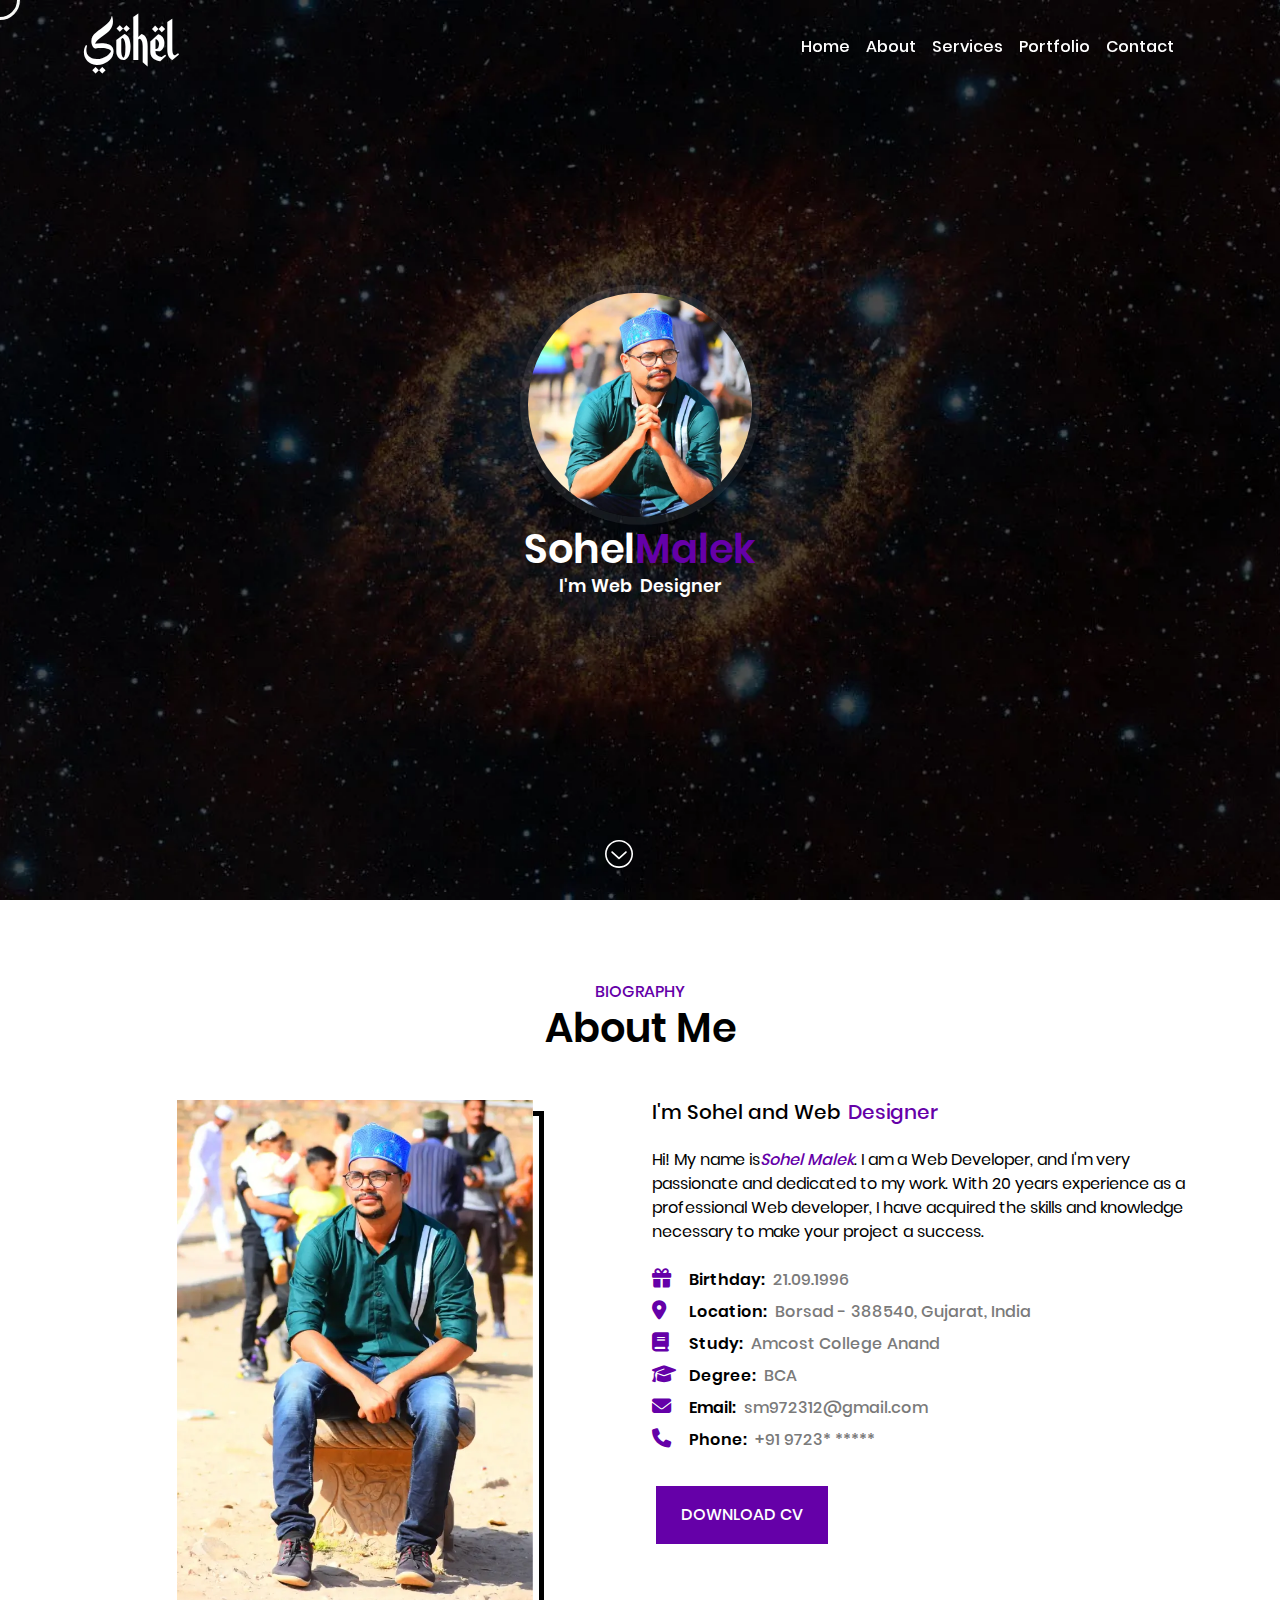
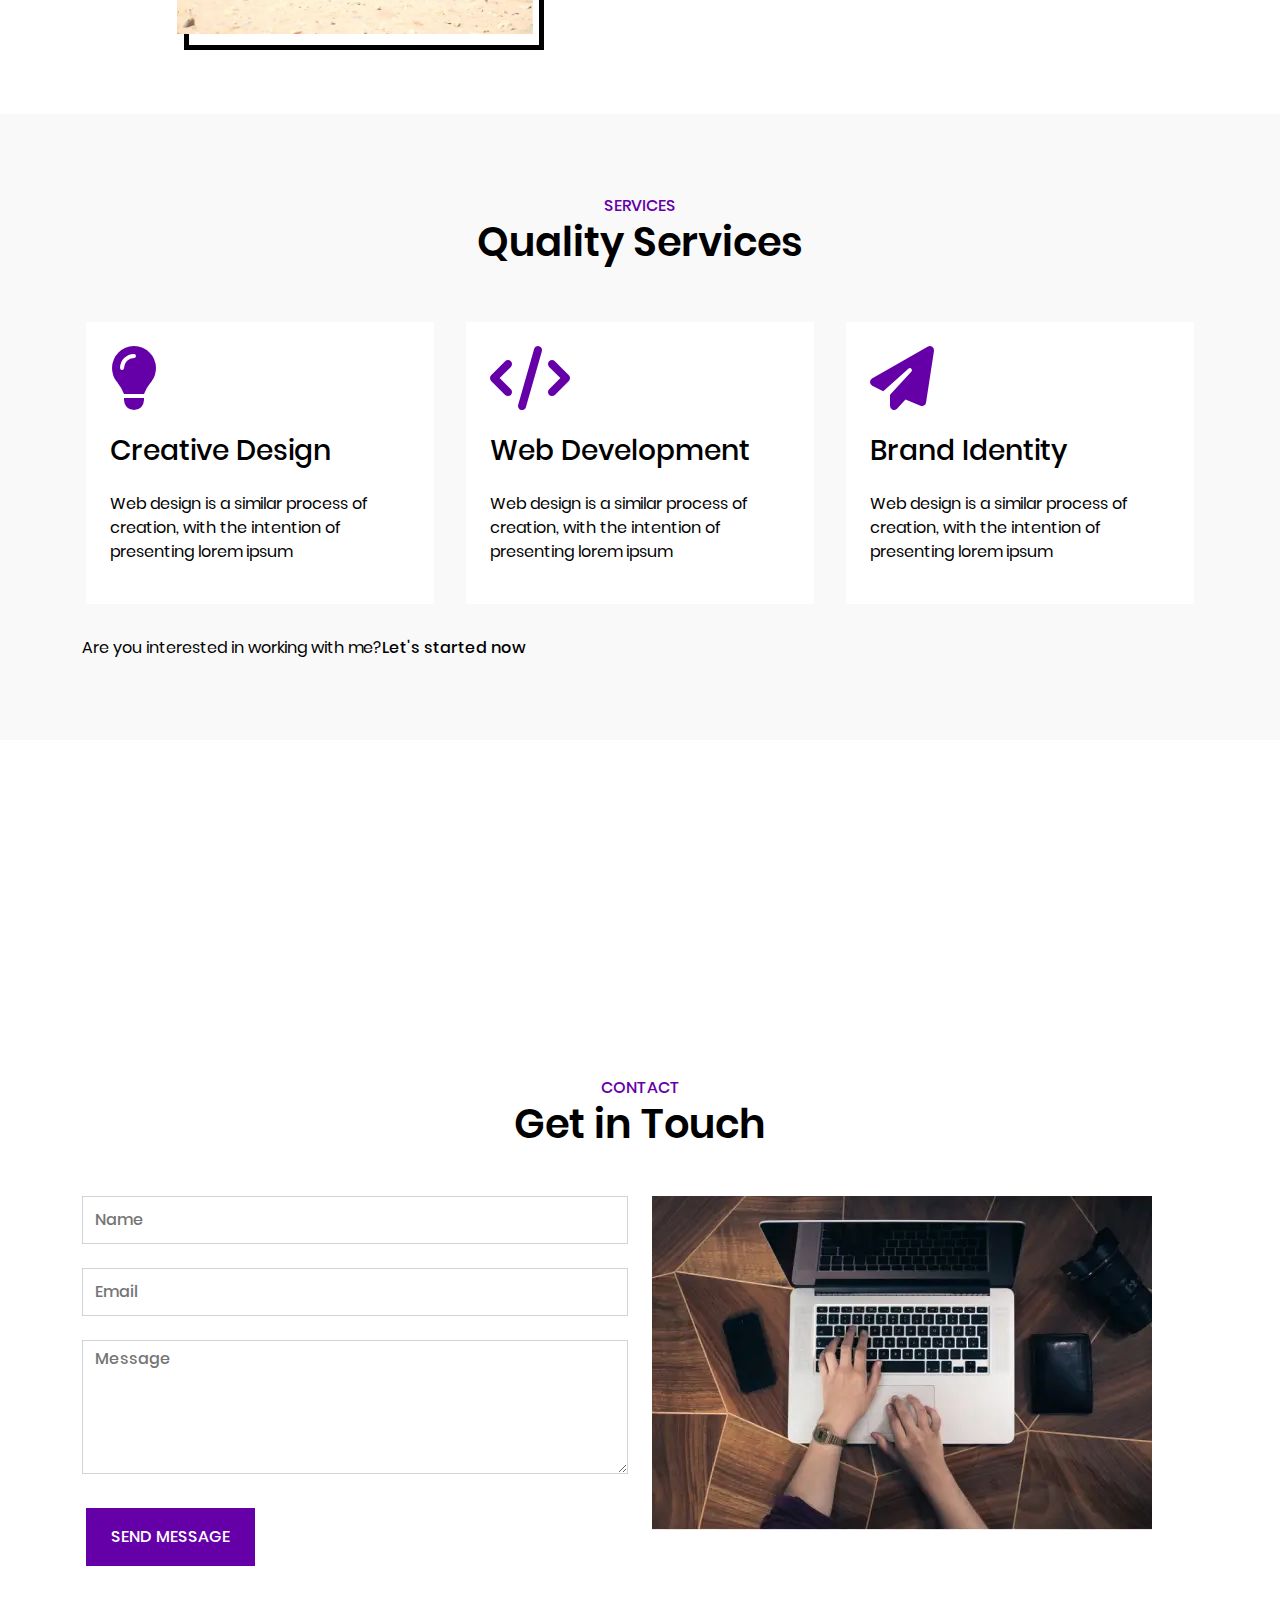
==== index.html @ e5c862c8 "s" ====
<!doctype html><html lang="en" id="html"><head><meta charset="utf-8"><meta name="viewport" content="width=device-width,initial-scale=1"><meta content="Hi! My name isSohel Malek. I am a Web Developer, and I'm very passionate and dedicated to my work. With 20 years experience as a professional Web developer," name="description"><link rel="stylesheet" href="./assets/css/bootstrap.min.css" media="all"><link rel="stylesheet" href="./assets/css/all.css" media="all"><link rel="stylesheet" href="./assets/css/fontawesome.min.css" media="all"><link rel="stylesheet" href="./assets/css/sohel.css" media="all"><link href="http://sohelmalek.ml/" rel="canonical"><link href="http://sohelmalek.ml/" rel="alternate" hreflang="x-default"><link href="http://sohelmalek.ml/" rel="alternate" hreflang="en-ca"><title>Sohel Malek</title><link rel="shortcut icon" href="./assets/img/favicon.ico" rel="icon" sizes="16x16" type="image/gif"></head><body id="body" class="no_scroll"><div class="cursor"></div><header id="header" class="fixed-top"><nav class="navbar container navbar-expand-sm" aria-label="Offcanvas navbar large"><div class="container-fluid"><a aria-label="home" class="navbar-brand" data-cursor="pointer" href="index.html"><span class="h1 display-4">Sohel</span></a><i class="fa-solid fa-bars-staggered navbar-toggler-icon navbar-toggler" data-bs-toggle="offcanvas" data-bs-target="#offcanvasNavbar2" aria-controls="offcanvasNavbar2"></i><div class="offcanvas offcanvas-end" tabindex="-1" id="offcanvasNavbar2" aria-labelledby="offcanvasNavbar2Label"><div class="offcanvas-header"><div class="offcanvas-title h5" id="offcanvasNavbar2Label"><a aria-label="home" class="navbar-brand" data-cursor="pointer" href="index.html"><span class="h1 display-4">Sohel</span></a></div><i class="fa-solid fa-xmark close_btn" data-bs-dismiss="offcanvas" aria-label="Close"></i></div><div class="offcanvas-body"><ul class="navbar-nav justify-content-end flex-grow-1 pe-3"><li class="nav-item"><a aria-label="home" class="nav-link link_hover" data-cursor="pointer" href="index.html">Home</a></li><li class="nav-item"><a aria-label="about" class="nav-link link_hover" data-cursor="pointer" href="#about">About</a></li><li class="nav-item"><a aria-label="services" class="nav-link link_hover" data-cursor="pointer" href="#services">Services</a></li><li class="nav-item"><a aria-label="portfolio" class="nav-link link_hover" data-cursor="pointer" href="#portfolio">Portfolio</a></li><li class="nav-item"><a aria-label="contact" class="nav-link link_hover" data-cursor="pointer" href="#contact">Contact</a></li></ul></div></div></div></nav></header><main id="main"><div id="banner" class="banner position-relative"><canvas id="demo-canvas" class="h-100 w-100"></canvas><div class="banner_box text-center" id="source"><div class="banner_img"><img  loading="lazy" src="./assets/img/sohel.webp" class="img-fluid" alt="sohel" title="sohel"></div><div class="banner_cont"><span class="h1 main_name">Sohel<span>Malek</span></span><p class="banner_cont_p"><span class="me-2">I'm Web</span><span class="ityped"></span></p></div></div><div class="bounce_arrow"><a data-cursor="pointer" aria-label="about" href="#about"><svg class="svg-icon arrow_down" viewBox="0 0 1024 1024" version="1.1" xmlns="http://www.w3.org/2000/svg"><path d="M793.122167 791.762705c71.78186-71.713298 116.227118-170.742732 116.227118-280.025695l0 0 0 0c0-109.282962-44.445258-208.303186-116.227118-280.026718C721.321888 160.00518 622.185007 115.597785 512.787434 115.597785l0 0 0 0 0 0c-109.398596 0-208.535477 44.407396-280.335756 116.111484l0 0c-71.222111 71.724555-115.669416 170.743756-115.669416 280.026718l0 0c0 109.282962 44.447305 208.312396 115.669416 280.025695 71.800279 71.14434 170.936137 115.542526 280.335756 115.542526C622.185007 907.305231 721.321888 862.907045 793.122167 791.762705L793.122167 791.762705zM195.991278 828.192406C115.08562 746.80477 64.92929 635.245975 64.92929 511.735987l0 0c0-123.500778 50.15633-235.637742 131.063011-316.447209C277.47715 114.460892 389.132136 64.380286 512.787434 64.380286c123.633808 0 235.888452 50.079582 316.79411 130.908492 80.906681 80.809467 131.043568 192.947454 131.043568 316.447209 0 123.508965-50.135864 235.068783-131.043568 316.456419-80.905658 80.8197-193.160301 130.909515-316.79411 130.909515C389.132136 959.101921 277.47715 909.013129 195.991278 828.192406L195.991278 828.192406zM273.483186 433.203376c4.552689-4.552689 11.401678-7.407714 18.229177-7.407714 3.413749 0 6.829546 0.559748 10.262738 1.697665 2.835581 1.157359 5.691629 3.433192 7.966439 5.710049l202.844871 184.401824 203.402573-184.401824c2.276856-2.276856 5.131881-4.552689 7.987928-5.710049 2.835581-1.137916 6.268774-1.697665 9.683547-1.697665 7.40669 0 13.676487 2.855024 18.2302 7.407714l0 0c4.552689 4.551666 7.966439 10.803044 7.966439 18.210757 0 3.412726-1.137916 6.828522-2.276856 9.66308-1.136893 3.415796-2.835581 6.27082-5.690606 8.547677l0 0L531.017634 670.538783c-2.276856 2.276856-5.132904 3.984754-7.966439 5.691629-3.433192 1.137916-6.848988 1.706875-10.262738 1.706875-3.433192 0-6.830569-0.568958-9.68457-1.706875-3.433192-1.706875-5.709025-3.414773-8.565073-5.691629l-221.054605-200.913892 0 0c-2.296299-2.276856-3.992941-5.131881-5.691629-8.547677-1.157359-2.835581-1.717108-6.250354-1.717108-9.66308l0 0C266.075473 444.00642 268.912078 437.755042 273.483186 433.203376L273.483186 433.203376z"/></svg></a></div><div class="background"><div class="image image--1"></div><div class="image image--2"></div><div class="image image--3"></div><div class="image image--4"></div><div class="gradient"></div></div></div><section class="position-relative" id="about"><div class="container"><div class="row"><div class="col-12"><div class="sec_heading text-center mb-4 mb-lg-5"><span class="h6 sub_head">BIOGRAPHY</span><div class="h1 main_head">About Me</div></div></div><div class="col-5 col-md-6 col-lg-4 mx-auto"><div class="about_img_box" id=""></div><div id="about_main"><div class="about_img_border one"></div><div class="about_img_1 two"><img  loading="lazy" src="./assets/img/sohel-about.webp" class="img-fluid" alt="sohel" title="sohel"></div></div></div><div class="col-md-6"><div class="about_cont"><div class=""><span class="about_name d-sm-flex h5"><span>I'm Sohel and Web</span><br class="d-sm-none"><div class="ityped1 ms-2"></div></span></div><p class="my-4">Hi! My name is<span class="name_about"><em>Sohel Malek</em></span>. I am a Web Developer, and I'm very passionate and dedicated to my work. With 20 years experience as a professional Web developer, I have acquired the skills and knowledge necessary to make your project a success.</p><div class="about_point"><div class="d-flex mb-2"><i class="fa-solid fa-gift"></i><span class="d-sm-flex"><label>Birthday:</label><span class="ms-1 ms-sm-2">21.09.1996</span></span></div><div class="d-flex mb-2"><i class="fa-solid fa-location-dot"></i><span class="d-sm-flex"><label>Location:</label><span class="ms-1 ms-sm-2">Borsad - 388540, Gujarat, India</span></span></div><div class="d-flex mb-2"><i class="fa-solid fa-book"></i><span class="d-sm-flex"><label>Study:</label><span class="ms-1 ms-sm-2">Amcost College Anand</span></span></div><div class="d-flex mb-2"><i class="fa-solid fa-graduation-cap"></i><span class="d-sm-flex"><label>Degree:</label><span class="ms-1 ms-sm-2">BCA</span></span></div><div class="d-flex mb-2"><i class="fa-solid fa-envelope"></i><span class="d-sm-flex"><label>Email:</label><span class="ms-1 ms-sm-2"><a aria-label="sohelmalek2109@gmail.com" data-cursor="pointer" href="mailto:sohelmalek2109@gmail.com">sm972312@gmail.com</a></span></span></div><div class="d-flex mb-4"><i class="fa-solid fa-phone"></i><span class="d-sm-flex"><label>Phone:</label><span class="ms-1 ms-sm-2"><a aria-label="mobile" data-cursor="pointer" href="tel:+919723******">+91 9723* *****</a></span></span></div><div class="mt-3"><a aria-label="resume" class="cust_btn px-4 py-3" data-cursor="pointer" href="./assets/pdf/sohel-resume.pdf" download="">Download CV</a></div></div></div></div></div></div></section><section class="service_sec" id="services"><div class="container"><div class="row"><div class="col-12"><div class="sec_heading text-center mb-4 mb-lg-5"><span class="h6 sub_head">SERVICES</span><div class="h1 main_head">Quality Services</div></div></div><div class="col-sm-6 col-md-4 px-sm-3 py-2"><div class="ser_box p-4"><i class="fa-solid fa-lightbulb"></i><div class="h3 my-4 ser_head">Creative Design</div><p>Web design is a similar process of creation, with the intention of presenting lorem ipsum</p></div></div><div class="col-sm-6 col-md-4 px-sm-3 py-2 mt-4 mt-sm-0"><div class="ser_box p-4"><i class="fa-solid fa-code"></i><div class="h3 my-4 ser_head">Web Development</div><p>Web design is a similar process of creation, with the intention of presenting lorem ipsum</p></div></div><div class="col-sm-6 col-md-4 px-sm-3 py-2 mt-4 mt-sm-0 mx-auto"><div class="ser_box p-4"><i class="fa-solid fa-paper-plane"></i><div class="h3 my-4 ser_head">Brand Identity</div><p>Web design is a similar process of creation, with the intention of presenting lorem ipsum</p></div></div><div class="col-12 mt-4"><p class="mb-0">Are you interested in working with me?<a aria-label="contact" data-cursor="pointer" class="link_hover cust_link" href="#contact">Let's started now</a></p></div></div></div></section><section class="position-relative" id="portfolio"><div class="area"><ul class="circles"><li></li><li></li><li></li><li></li><li></li><li></li><li></li><li></li><li></li><li></li></ul></div><div class="container"><div class="row" id="counter"><div class="col-sm-4 text-center mb-5 mb-sm-0"><div><span class="count percent h1" data-count="18">0</span><span class="h1">+</span></div><label class="h5 mt-3 count_label">Projects Finished</label></div><div class="col-sm-4 text-center mb-5 mb-sm-0"><div><span class="count percent h1" data-count="100">0</span><span class="h1">+</span></div><label class="h5 mt-3 count_label">Lorem Ipsum</label></div><div class="col-sm-4 text-center"><div><span class="count percent h1" data-count="120">0</span><span class="h1">+</span></div><label class="h5 mt-3 count_label">Lorem Ipsum</label></div></div></div></section><section id="contact"><div class="container"><div class="row"><div class="col-12"><div class="sec_heading text-center mb-4 mb-lg-5"><span class="h6 sub_head">CONTACT</span><div class="h1 main_head">Get in Touch</div></div></div><div class="col-lg-6"><form action="#" class="cont_form"><div class="mb-4"><input type="text" class="form-control" placeholder="Name"></div><div class="mb-4"><input type="email" class="form-control" placeholder="Email"></div><div class="mb-4"><textarea class="form-control" placeholder="Message" rows="5"></textarea></div><div><button class="cust_btn px-4 py-3">Send Message</button></div></form></div><div class="col-lg-6 mt-4 mt-lg-0"><img  loading="lazy" src="./assets/img/get-in-touch.webp" class="img-fluid" alt="get-in-touch" title="get-in-touch"></div></div></div></section></main><footer class="py-5 position-relative" id="footer"><div class="container"><div class="row"><div class="col-12 text-center mb-4"><a aria-label="home" class="navbar-brand" data-cursor="pointer" href="index.html"><span class="h1 display-4">Sohel</span></a></div><div class="col-12 mt-3 mt-md-0"><div class="d-flex justify-content-center"><a aria-label="facebook" target="_blank" data-cursor="pointer" href="https://www.facebook.com/sohelmalek03" class="me-4 text-white"><i class="fab fa-facebook-f"></i></a><a target="_blank" data-cursor="pointer" aria-label="twitter" href="https://twitter.com/sohelmalek03" class="me-4 text-white"><i class="fab fa-twitter"></i></a><a aria-label="instagram" target="_blank" data-cursor="pointer" href="https://www.instagram.com/sohel_malek03" class="me-4 text-white"><i class="fab fa-instagram"></i></a><a aria-label="linkedin" target="_blank" data-cursor="pointer" href="https://in.linkedin.com/in/sohel-malek-b4b846196" class="me-4 text-white"><i class="fab fa-linkedin"></i></a><a aria-label="github" target="_blank" data-cursor="pointer" href="https://github.com/sohelmalek" class="me-4 text-white"><i class="fab fa-github"></i></a></div></div></div></div></footer><script src="https://cdnjs.cloudflare.com/ajax/libs/jquery/3.6.1/jquery.min.js" integrity="sha512-aVKKRRi/Q/YV+4mjoKBsE4x3H+BkegoM/em46NNlCqNTmUYADjBbeNefNxYV7giUp0VxICtqdrbqU7iVaeZNXA==" crossorigin="anonymous" referrerpolicy="no-referrer" defer="defer"></script><script src="./assets/js/bootstrap.min.js" defer="defer"></script><script src="./assets/js/ityped.min.js" defer="defer"></script><script src="./assets/js/gsap.min.js" defer="defer"></script><script src="./assets/js/sohel.js" defer="defer"></script></body></html>
---- assets/css/all.css ----
.fa {font-family: var(--fa-style-family, "Font Awesome 6 Free");font-weight: var(--fa-style, 900) }.fa, .fa-solid, .fab {-moz-osx-font-smoothing: grayscale;-webkit-font-smoothing: antialiased;display: var(--fa-display, inline-block);font-style: normal;font-variant: normal;line-height: 1;text-rendering: auto }.fa-solid {font-family: 'Font Awesome 6 Free' }.fab {font-family: 'Font Awesome 6 Brands' }.fa-1x {font-size: 1em }.fa-2x {font-size: 2em }.fa-3x {font-size: 3em }.fa-4x {font-size: 4em }.fa-5x {font-size: 5em }.fa-6x {font-size: 6em }.fa-7x {font-size: 7em }.fa-8x {font-size: 8em }.fa-9x {font-size: 9em }.fa-10x {font-size: 10em }.fa-sm {font-size: .875em;line-height: .07143em;vertical-align: .05357em }.fa-lg {font-size: 1.25em;line-height: .05em;vertical-align: -.075em }.fa-ul {list-style-type: none;margin-left: var(--fa-li-margin, 2.5em);padding-left: 0 }.fa-ul>li {position: relative }.fa-li {left: calc(var(--fa-li-width, 2em) * -1);position: absolute;text-align: center;width: var(--fa-li-width, 2em);line-height: inherit }.fa-border {border-color: var(--fa-border-color, #eee);border-radius: var(--fa-border-radius, .1em);border-style: var(--fa-border-style, solid);border-width: var(--fa-border-width, .08em);padding: var(--fa-border-padding, .2em .25em .15em) }.fa-bounce {-webkit-animation-name: fa-bounce;animation-name: fa-bounce;-webkit-animation-delay: var(--fa-animation-delay, 0s);animation-delay: var(--fa-animation-delay, 0s);-webkit-animation-direction: var(--fa-animation-direction, normal);animation-direction: var(--fa-animation-direction, normal);-webkit-animation-duration: var(--fa-animation-duration, 1s);animation-duration: var(--fa-animation-duration, 1s);-webkit-animation-iteration-count: var(--fa-animation-iteration-count, infinite);animation-iteration-count: var(--fa-animation-iteration-count, infinite);-webkit-animation-timing-function: var(--fa-animation-timing, cubic-bezier(.28, .84, .42, 1));animation-timing-function: var(--fa-animation-timing, cubic-bezier(.28, .84, .42, 1)) }@media (prefers-reduced-motion:reduce) {.fa-bounce {-webkit-animation-delay: -1ms;animation-delay: -1ms;-webkit-animation-duration: 1ms;animation-duration: 1ms;-webkit-animation-iteration-count: 1;animation-iteration-count: 1;transition-delay: 0s;transition-duration: 0s }}@-webkit-keyframes fa-beat {0%, 90% {-webkit-transform: scale(1);transform: scale(1) }45% {-webkit-transform: scale(var(--fa-beat-scale, 1.25));transform: scale(var(--fa-beat-scale, 1.25)) }}@keyframes fa-beat {0%, 90% {-webkit-transform: scale(1);transform: scale(1) }45% {-webkit-transform: scale(var(--fa-beat-scale, 1.25));transform: scale(var(--fa-beat-scale, 1.25)) }}@-webkit-keyframes fa-bounce {0% {-webkit-transform: scale(1, 1) translateY(0);transform: scale(1, 1) translateY(0) }10% {-webkit-transform: scale(var(--fa-bounce-start-scale-x, 1.1), var(--fa-bounce-start-scale-y, .9)) translateY(0);transform: scale(var(--fa-bounce-start-scale-x, 1.1), var(--fa-bounce-start-scale-y, .9)) translateY(0) }30% {-webkit-transform: scale(var(--fa-bounce-jump-scale-x, .9), var(--fa-bounce-jump-scale-y, 1.1)) translateY(var(--fa-bounce-height, -.5em));transform: scale(var(--fa-bounce-jump-scale-x, .9), var(--fa-bounce-jump-scale-y, 1.1)) translateY(var(--fa-bounce-height, -.5em)) }50% {-webkit-transform: scale(var(--fa-bounce-land-scale-x, 1.05), var(--fa-bounce-land-scale-y, .95)) translateY(0);transform: scale(var(--fa-bounce-land-scale-x, 1.05), var(--fa-bounce-land-scale-y, .95)) translateY(0) }57% {-webkit-transform: scale(1, 1) translateY(var(--fa-bounce-rebound, -.125em));transform: scale(1, 1) translateY(var(--fa-bounce-rebound, -.125em)) }64% {-webkit-transform: scale(1, 1) translateY(0);transform: scale(1, 1) translateY(0) }100% {-webkit-transform: scale(1, 1) translateY(0);transform: scale(1, 1) translateY(0) }}@keyframes fa-bounce {0% {-webkit-transform: scale(1, 1) translateY(0);transform: scale(1, 1) translateY(0) }10% {-webkit-transform: scale(var(--fa-bounce-start-scale-x, 1.1), var(--fa-bounce-start-scale-y, .9)) translateY(0);transform: scale(var(--fa-bounce-start-scale-x, 1.1), var(--fa-bounce-start-scale-y, .9)) translateY(0) }30% {-webkit-transform: scale(var(--fa-bounce-jump-scale-x, .9), var(--fa-bounce-jump-scale-y, 1.1)) translateY(var(--fa-bounce-height, -.5em));transform: scale(var(--fa-bounce-jump-scale-x, .9), var(--fa-bounce-jump-scale-y, 1.1)) translateY(var(--fa-bounce-height, -.5em)) }50% {-webkit-transform: scale(var(--fa-bounce-land-scale-x, 1.05), var(--fa-bounce-land-scale-y, .95)) translateY(0);transform: scale(var(--fa-bounce-land-scale-x, 1.05), var(--fa-bounce-land-scale-y, .95)) translateY(0) }57% {-webkit-transform: scale(1, 1) translateY(var(--fa-bounce-rebound, -.125em));transform: scale(1, 1) translateY(var(--fa-bounce-rebound, -.125em)) }64% {-webkit-transform: scale(1, 1) translateY(0);transform: scale(1, 1) translateY(0) }100% {-webkit-transform: scale(1, 1) translateY(0);transform: scale(1, 1) translateY(0) }}@-webkit-keyframes fa-fade {50% {opacity: var(--fa-fade-opacity, .4) }}@keyframes fa-fade {50% {opacity: var(--fa-fade-opacity, .4) }}@-webkit-keyframes fa-beat-fade {0%, 100% {opacity: var(--fa-beat-fade-opacity, .4);-webkit-transform: scale(1);transform: scale(1) }50% {opacity: 1;-webkit-transform: scale(var(--fa-beat-fade-scale, 1.125));transform: scale(var(--fa-beat-fade-scale, 1.125)) }}@keyframes fa-beat-fade {0%, 100% {opacity: var(--fa-beat-fade-opacity, .4);-webkit-transform: scale(1);transform: scale(1) }50% {opacity: 1;-webkit-transform: scale(var(--fa-beat-fade-scale, 1.125));transform: scale(var(--fa-beat-fade-scale, 1.125)) }}@-webkit-keyframes fa-flip {50% {-webkit-transform: rotate3d(var(--fa-flip-x, 0), var(--fa-flip-y, 1), var(--fa-flip-z, 0), var(--fa-flip-angle, -180deg));transform: rotate3d(var(--fa-flip-x, 0), var(--fa-flip-y, 1), var(--fa-flip-z, 0), var(--fa-flip-angle, -180deg)) }}@keyframes fa-flip {50% {-webkit-transform: rotate3d(var(--fa-flip-x, 0), var(--fa-flip-y, 1), var(--fa-flip-z, 0), var(--fa-flip-angle, -180deg));transform: rotate3d(var(--fa-flip-x, 0), var(--fa-flip-y, 1), var(--fa-flip-z, 0), var(--fa-flip-angle, -180deg)) }}@-webkit-keyframes fa-shake {0% {-webkit-transform: rotate(-15deg);transform: rotate(-15deg) }4% {-webkit-transform: rotate(15deg);transform: rotate(15deg) }24%, 8% {-webkit-transform: rotate(-18deg);transform: rotate(-18deg) }12%, 28% {-webkit-transform: rotate(18deg);transform: rotate(18deg) }16% {-webkit-transform: rotate(-22deg);transform: rotate(-22deg) }20% {-webkit-transform: rotate(22deg);transform: rotate(22deg) }32% {-webkit-transform: rotate(-12deg);transform: rotate(-12deg) }36% {-webkit-transform: rotate(12deg);transform: rotate(12deg) }100%, 40% {-webkit-transform: rotate(0);transform: rotate(0) }}@keyframes fa-shake {0% {-webkit-transform: rotate(-15deg);transform: rotate(-15deg) }4% {-webkit-transform: rotate(15deg);transform: rotate(15deg) }24%, 8% {-webkit-transform: rotate(-18deg);transform: rotate(-18deg) }12%, 28% {-webkit-transform: rotate(18deg);transform: rotate(18deg) }16% {-webkit-transform: rotate(-22deg);transform: rotate(-22deg) }20% {-webkit-transform: rotate(22deg);transform: rotate(22deg) }32% {-webkit-transform: rotate(-12deg);transform: rotate(-12deg) }36% {-webkit-transform: rotate(12deg);transform: rotate(12deg) }100%, 40% {-webkit-transform: rotate(0);transform: rotate(0) }}@-webkit-keyframes fa-spin {0% {-webkit-transform: rotate(0);transform: rotate(0) }100% {-webkit-transform: rotate(360deg);transform: rotate(360deg) }}@keyframes fa-spin {0% {-webkit-transform: rotate(0);transform: rotate(0) }100% {-webkit-transform: rotate(360deg);transform: rotate(360deg) }}.fa-0::before {content: "\30" }.fa-1::before {content: "\31" }.fa-2::before {content: "\32" }.fa-3::before {content: "\33" }.fa-4::before {content: "\34" }.fa-5::before {content: "\35" }.fa-6::before {content: "\36" }.fa-7::before {content: "\37" }.fa-8::before {content: "\38" }.fa-9::before {content: "\39" }.fa-message::before {content: "\f27a" }.fa-contact-book::before {content: "\f2b9" }.fa-arrow-down-9-1::before {content: "\f886" }.fa-w::before {content: "\57" }.fa-bars::before {content: "\f0c9" }.fa-lightbulb::before {content: "\f0eb" }.fa-heading::before {content: "\f1dc" }.fa-header::before {content: "\f1dc" }.fa-arrow-down-z-a::before {content: "\f881" }.fa-i-cursor::before {content: "\f246" }.fa-i::before {content: "\49" }.fa-q::before {content: "\51" }.fa-location-arrow::before {content: "\f124" }.fa-c::before {content: "\43" }.fa-box::before {content: "\f466" }.fa-arrow-pointer::before {content: "\f245" }.fa-l::before {content: "\4c" }.fa-gift::before {content: "\f06b" }.fa-image::before {content: "\f03e" }.fa-scroll::before {content: "\f70e" }.fa-z::before {content: "\5a" }.fa-a::before {content: "\41" }.fa-p::before {content: "\50" }.fa-code::before {content: "\f121" }.fa-f::before {content: "\46" }.fa-h::before {content: "\48" }.fa-phone-alt::before {content: "\f879" }.fa-home-lg::before {content: "\e3af" }.fa-location::before {content: "\f601" }.fa-phone::before {content: "\f095" }.fa-text-width::before {content: "\f035" }.fa-envelope::before {content: "\f0e0" }.fa-border-none::before {content: "\f850" }.fa-arrow-down-1-9::before {content: "\f162" }.fa-arrow-down-a-z::before {content: "\f15d" }.fa-s::before {content: "\53" }.fa-download::before {content: "\f019" }.fa-home::before {content: "\f015" }.fa-home-alt::before {content: "\f015" }.fa-home-lg-alt::before {content: "\f015" }.fa-b::before {content: "\42" }.fa-location-dot::before {content: "\f3c5" }.fa-arrow-down::before {content: "\f063" }.fa-section::before {content: "\e447" }.fa-bars-staggered::before {content: "\f550" }.fa-link::before {content: "\f0c1" }.fa-expand::before {content: "\f065" }.fa-xmark::before {content: "\f00d" }.fa-close::before {content: "\f00d" }.fa-copyright::before {content: "\f1f9" }.fa-percent::before {content: "\25" }.fa-display::before {content: "\e163" }.fa-expand-alt::before {content: "\f424" }.fa-border-all::before {content: "\f84c" }.fa-m::before {content: "\4d" }.fa-book::before {content: "\f02d" }.fa-paper-plane::before {content: "\f1d8" }.fa-plane::before {content: "\f072" }.fa-x::before {content: "\58" }.fa-d::before {content: "\44" }.fa-graduation-cap::before {content: "\f19d" }:host, :root {--fa-style-family-brands: 'Font Awesome 6 Brands';--fa-font-brands: normal 400 1em/1 'Font Awesome 6 Brands' }@font-face {font-family: 'Font Awesome 6 Brands';font-style: normal;font-weight: 400;font-display: block;src: url(../webfonts/fa-brands-400.woff2) format("woff2"), url(../webfonts/fa-brands-400.ttf) format("truetype") }.fab {font-weight: 400 }.fa-cloudflare:before {content: "\e07d" }.fa-css3-alt:before {content: "\f38b" }.fa-github-alt:before {content: "\f113" }.fa-linkedin-in:before {content: "\f0e1" }.fa-meta:before {content: "\e49b" }.fa-500px:before {content: "\f26e" }.fa-bootstrap:before {content: "\f836" }.fa-facebook-f:before {content: "\f39e" }.fa-linkedin:before {content: "\f08c" }.fa-instagram:before {content: "\f16d" }.fa-facebook:before {content: "\f09a" }.fa-d-and-d:before {content: "\f38d" }.fa-html5:before {content: "\f13b" }.fa-css3:before {content: "\f13c" }.fa-js:before {content: "\f3b8" }.fa-github:before {content: "\f09b" }.fa-twitter:before {content: "\f099" }:host, :root {--fa-style-family-classic: 'Font Awesome 6 Free';--fa-font-regular: normal 400 1em/1 'Font Awesome 6 Free' }:host, :root {--fa-style-family-classic: 'Font Awesome 6 Free';--fa-font-solid: normal 900 1em/1 'Font Awesome 6 Free' }@font-face {font-family: 'Font Awesome 6 Free';font-style: normal;font-weight: 900;font-display: block;src: url(../webfonts/fa-solid-900.woff2) format("woff2"), url(../webfonts/fa-solid-900.ttf) format("truetype") }.fa-solid {font-weight: 900 }@font-face {font-family: 'Font Awesome 5 Free';font-display: block;font-weight: 900;src: url(../webfonts/fa-solid-900.woff2) format("woff2"), url(../webfonts/fa-solid-900.ttf) format("truetype") }@font-face {font-family: FontAwesome;font-display: block;src: url(../webfonts/fa-solid-900.woff2) format("woff2"), url(../webfonts/fa-solid-900.ttf) format("truetype") }
---- assets/css/sohel.css ----
*,html{padding:0;margin:0;box-sizing:border-box;scroll-padding-top:3.5rem;cursor:none!important}body{background-color:var(--body);transition:.3s;padding-right:0!important}.no_scroll{overflow-y:hidden}:root{--body:#fff;--white:#fff;--black:rgb(31,31,31);--header_transform:-2rem;--text-clr:rgb(0,0,0);--main-theme:#6500a8;--ser_sec:#f9f9f9;--background-overlay:rgb(0 0 0 / 64%)}.dark{--background-overlay:rgba(194,194,194,.342);--body:#2a2b2e;transition:.3s;--text-clr:rgb(240,240,240);--ser_sec:#1a1a1a}.ser_box{transition:.3s;background-color:var(--white)}.ser_box:hover{box-shadow:rgba(149,157,165,.2) 0 8px 24px;transform:translateY(-1rem)}.ser_box i{font-size:4rem;color:var(--main-theme)}.ser_head{color:var(--text-clr)}.ser_box p{overflow:hidden;display:-webkit-box;-webkit-line-clamp:3;-webkit-box-orient:vertical}@font-face{font-family:SketsaRamadhan;src:url(../font/SketsaRamadhan.otf)}@font-face{font-family:Poppins-Bold;src:url(../font/Poppins-Bold.ttf)}@font-face{font-family:Poppins-Medium;src:url(../font/Poppins-Medium.ttf)}@font-face{font-family:Poppins-Regular;src:url(../font/Poppins-Regular.ttf)}@font-face{font-family:Poppins-SemiBold;src:url(../font/Poppins-SemiBold.ttf)}section{padding:3rem 0}@media (min-width:1199px){section{padding:5rem 0}}#preloader{position:fixed;inset:0;z-index:9999999999;width:100%;height:100%;overflow:visible;display:grid;place-content:center;background-color:#000000e7}#preloader span{font-size:7rem}#preloader span{text-align:center;background:linear-gradient(to right,#fff 20%,#6200ff 40%,#01f 60%,#fff 80%);background-size:200% auto;color:#000;background-clip:text;text-fill-color:transparent;-webkit-background-clip:text;-webkit-text-fill-color:transparent;-webkit-animation:shine 1s linear infinite;animation:shine 1s linear infinite}button,input,textarea{font-family:Poppins-Medium}@-webkit-keyframes shine{to{background-position:200% center}}@keyframes shine{to{background-position:200% center}}#preloader span,.navbar-brand{font-family:SketsaRamadhan}.header_scroll{background-color:var(--body);transition:.3s;box-shadow:rgba(149,157,165,.2) 0 8px 24px;box-shadow:rgba(100,100,111,.2) 0 7px 29px 0}@media (min-width:576px){.header_scroll .navbar-brand span{font-size:2.5rem}}.close_btn{font-size:2rem}.h1,.h2,.h3,.h4,.h5,.h6,p{color:var(--text-clr);transition:.3s}.navbar-toggler-icon{background:0 0;display:grid;place-content:center;color:var(--white)}.header_scroll .navbar-toggler-icon{color:var(--black);border-color:transparent}::-webkit-scrollbar{width:.25rem}::-webkit-scrollbar-track{background:#f1f1f1}::-webkit-scrollbar-thumb{background:#888}::-webkit-scrollbar-thumb:hover{background:#555}header{transition:.3s}.about_cont .name_about,.about_name,.about_point span span,.count_label,.cust_btn,.ser_head,.service_sec a,.sub_head,header a{font-family:Poppins-Medium}p{font-family:Poppins-Regular}#counter span,.about_point span,.banner_cont span,.main_head{font-family:Poppins-SemiBold}.banner{height:100vh}.banner canvas{position:absolute;top:0}.link_hover{text-decoration:none;color:#000;display:inline-block;position:relative}#counter *{color:var(--white)}.link_hover:before{content:'';width:100%;height:1px;position:absolute;left:auto;right:0;bottom:3px}.cust_link:hover{color:var(--main-theme)}.link_hover:hover:after{width:100%;left:0;right:auto}.link_hover:after{content:'';width:0;height:1px;position:absolute;left:auto;right:0;bottom:3px;transition:width .6s cubic-bezier(.25,.8,.25,1) 0s;background:currentColor}.nav-link:hover{color:var(--white)}.header_scroll .nav-link:hover{color:var(--black)}.cust_btn{padding:15px 100px;margin:10px 4px;color:#fff;position:relative!important;font-family:sans-serif;text-transform:uppercase;text-align:center;position:relative;text-decoration:none;display:inline-block;transition:.3s;border:1px solid transparent}.cust_btn:hover{background-color:var(--white);border:1px solid var(--main-theme);color:var(--main-theme)}.banner_box{position:absolute;top:50%;left:50%;transform:translate(-50%,-50%);z-index:2}.about_point label{color:var(--text-clr)}.banner_img{--h-w:15rem;height:var(--h-w);width:var(--h-w);border-radius:50rem;border:.5rem solid rgba(255,255,255,.08);overflow:hidden}.service_sec{background-color:var(--ser_sec)}.about_cont .name_about,.banner_cont .main_name span{color:var(--main-theme)}.banner_cont_p{font-size:1.1rem}.banner_cont .main_name,.banner_cont_p,.bounce_arrow a i,.navbar a,.navbar-brand span{color:var(--white)}.header_scroll .navbar a,.header_scroll .navbar-brand span{color:var(--black)}.bounce_arrow{position:absolute;left:50%;bottom:30px;transform:translateX(-50%);z-index:6;margin-left:-21px}.bounce_arrow{-webkit-animation:bounce 2s infinite;animation:bounce 2s infinite}.bounce_arrow i{font-size:2rem}@-webkit-keyframes bounce{0%,100%,20%,50%,80%{-webkit-transform:translateY(0);transform:translateY(0)}40%{-webkit-transform:translateY(-30px);transform:translateY(-30px)}60%{-webkit-transform:translateY(-15px);transform:translateY(-15px)}}@keyframes bounce{0%,100%,20%,50%,80%{-webkit-transform:translateY(0);transform:translateY(0)}40%{-webkit-transform:translateY(-30px);transform:translateY(-30px)}60%{-webkit-transform:translateY(-15px);transform:translateY(-15px)}}.cursor{width:2.5rem;height:2.5rem;border:3px solid #fff;border-radius:50%;position:fixed;transform:translate(-50%,-50%);pointer-events:none;transform-origin:100% 100%;mix-blend-mode:difference;z-index:99999999}.link-grow{background:#fff}#about_main{position:relative;height:100%;width:100%;display:flex;justify-content:center;align-items:center}.about_img_border{top:2%;left:2%;z-index:-1;height:101%;width:101%;border:5px solid var(--text-clr);position:absolute}.about_point i{font-size:1.2rem;color:var(--main-theme);margin-right:.8rem;width:1.5rem}.ityped1,.sub_head{color:var(--main-theme)}a{text-decoration:none}.about_point span a,.about_point span span{color:rgb(122 122 122)}.cust_btn{background-color:var(--main-theme);color:var(--white);font-family:Poppins-Medium}.ityped1{height:1.5rem}.cont_form input{height:3rem}.cont_form .form-control{border-radius:0}.background{position:absolute;z-index:-1;top:0;width:100%;height:100%;transition:.3s;background:url(../img/galaxy.webp);background-position:center;background-size:cover;overflow:hidden}.background .image{position:absolute;top:0;left:0;width:100%;height:100%;transition:.3s;background:url(../img/galaxy.webp);background-position:center;background-size:cover;object-fit:cover}.background .image--1{clip-path:polygon(0 40%,100% 40%,100% 80%,0 80%);animation:glitch-1 2.5s infinite 5s,glitch-1-flip 5s infinite 5s}.background .image--2{clip-path:polygon(0 70%,100% 70%,100% 75%,0 75%);animation:glitch-2 2.5s infinite 5s}.background .image--3{clip-path:polygon(0 80%,100% 80%,100% 90%,0 90%);animation:glitch-3 2.5s infinite 5s}.background .image--4{clip-path:polygon(0 20%,100% 20%,100% 25%,0 25%);animation:glitch-4 2.5s infinite 5s}.background .gradient{position:absolute;top:0;left:0;transition:.3s;width:100%;height:100%;animation:fadeIn 5s ease-in-out,gradient 7.5s ease-in-out infinite 5s;opacity:.25}@keyframes fadeIn{from{opacity:1}to{opacity:.25}}@keyframes gradient{0%{opacity:.25}50%{opacity:0}100%{opacity:.25}}@keyframes glitch-1{0%{top:0;left:0}1%{top:10px;left:0}2%{top:15px;left:0}3%{top:20px;left:0}4%{top:5px;left:0}5%{top:15px;left:0}6%{top:25px;left:0}7%{top:35px;left:0}8%{top:35px;left:-50px}9%{top:35px;left:-100px}10%{top:35px;left:-50px}11%{top:35px;left:0}12%{top:0;left:0}13%{top:0;left:0}14%{top:0;left:0}15%{top:0;left:0}16%{top:0;left:20px}17%{top:0;left:30px}18%{top:0;left:20px}19%{top:0;left:0}20%{top:0;left:0}100%{top:0;left:0}}@keyframes glitch-1-flip{0%{transform:scaleX(-1)}5%{transform:scaleX(-1)}6%{transform:scaleX(1)}100%{transform:scaleX(1)}}@keyframes glitch-2{0%{top:0;left:0}50%{top:0;left:0}51%{top:-10px;left:0}52%{top:-5px;left:0}53%{top:0;left:0}54%{top:-10px;left:0}55%{top:-15px;left:0}56%{top:-15px;left:-10px}57%{top:-15px;left:-5px}58%{top:-15px;left:20px}59%{top:-15px;left:0}60%{top:-50px;left:0}61%{top:0;left:0}100%{top:0;left:0}}@keyframes glitch-3{0%{top:0;left:0}80%{top:0;left:0}81%{top:0;left:-10px}82%{top:0;left:5px}83%{top:0;left:0}84%{top:10px;left:0}85%{top:25px;left:0}86%{top:5px;left:0}87%{top:-30px;left:0}88%{top:-25px;left:0}89%{top:-35px;left:0}90%{top:-20px;left:0}91%{top:-20px;left:15px}92%{top:-20px;left:10px}93%{top:0;left:0}94%{top:15px;left:0}95%{top:40px;left:0}96%{top:30px;left:0}97%{top:20px;left:0}98%{top:10px;left:0}99%{top:0;left:0}100%{top:0;left:0}}@keyframes glitch-4{0%{top:0;left:0}1%{top:5px;left:0}2%{top:0;left:0}3%{top:20px;left:0}4%{top:0;left:0}5%{top:0;left:20px}6%{top:0;left:10px}7%{top:0;left:5px}8%{top:0;left:-5px}9%{top:-10px;left:-5px}10%{top:50px;left:-5px}11%{top:25px;left:-5px}12%{top:-25px;left:-5px}13%{top:0;left:-5px}14%{top:0;left:0}15%{top:-10px;left:0}16%{top:-20px;left:0}17%{top:-30px;left:0}18%{top:-50px;left:0}19%{top:-75px;left:0}20%{top:-150px;left:0}100%{top:-300px;left:0}}.area{background:linear-gradient(0deg,var(--background-overlay),var(--background-overlay)),url(../img/sohel-mountain.webp);background-position:center;background-attachment:fixed;background-size:cover;width:100%;height:100%;position:absolute;inset:0;z-index:-1}.circles{position:absolute;top:0;left:0;width:100%;height:100%;overflow:hidden}.circles li{position:absolute;display:block;list-style:none;width:20px;height:20px;background:rgba(255,255,255,.2);animation:animate 25s linear infinite;bottom:-150px}.circles li:nth-child(1){left:25%;width:80px;height:80px;animation-delay:0s}.circles li:nth-child(2){left:10%;width:20px;height:20px;animation-delay:2s;animation-duration:12s}.circles li:nth-child(3){left:70%;width:20px;height:20px;animation-delay:4s}.circles li:nth-child(4){left:40%;width:60px;height:60px;animation-delay:0s;animation-duration:18s}.circles li:nth-child(5){left:65%;width:20px;height:20px;animation-delay:0s}.circles li:nth-child(6){left:75%;width:110px;height:110px;animation-delay:3s}.circles li:nth-child(7){left:35%;width:150px;height:150px;animation-delay:7s}.circles li:nth-child(8){left:50%;width:25px;height:25px;animation-delay:15s;animation-duration:45s}.circles li:nth-child(9){left:20%;width:15px;height:15px;animation-delay:2s;animation-duration:35s}.circles li:nth-child(10){left:85%;width:150px;height:150px;animation-delay:0s;animation-duration:11s}@keyframes animate{0%{transform:translateY(0) rotate(0);opacity:1;border-radius:0}100%{transform:translateY(-1000px) rotate(720deg);opacity:0;border-radius:50%}}#canvas_dot{position:absolute;top:0;height:100%!important;width:100%!important;z-index:-1;background:#000}#canvas_dot canvas{height:100%!important;width:100%!important}.arrow_down{--hw:2rem;height:var(--hw);width:var(--hw);fill:var(--white)}footer{--bg:rgb(0 0 0 / 49%);background:linear-gradient(var(--bg),var(--bg)),url(../img/footer-background.webp);background-attachment:fixed;background-size:cover;background-position:center}.about_point svg,.about_point svg path{height:1rem;margin-right:.25rem}@media (max-width:575px){.navbar a{color:var(--black)}}.page_not_found{height:80vh}.not_found_box{display:flex;flex-direction:column;align-items:center;justify-content:center}.page_not_found h1{font-size:4.5rem}.page_not_found h5{font-size:1.5rem}@media (min-width:576px){.page_not_found h1{font-size:7.5rem}}.page_not_found{font-family:"Poppins-Regular";background:#999}.page_not_found *{color:#fff}.page_not_found h1{color:var(--main-theme)}
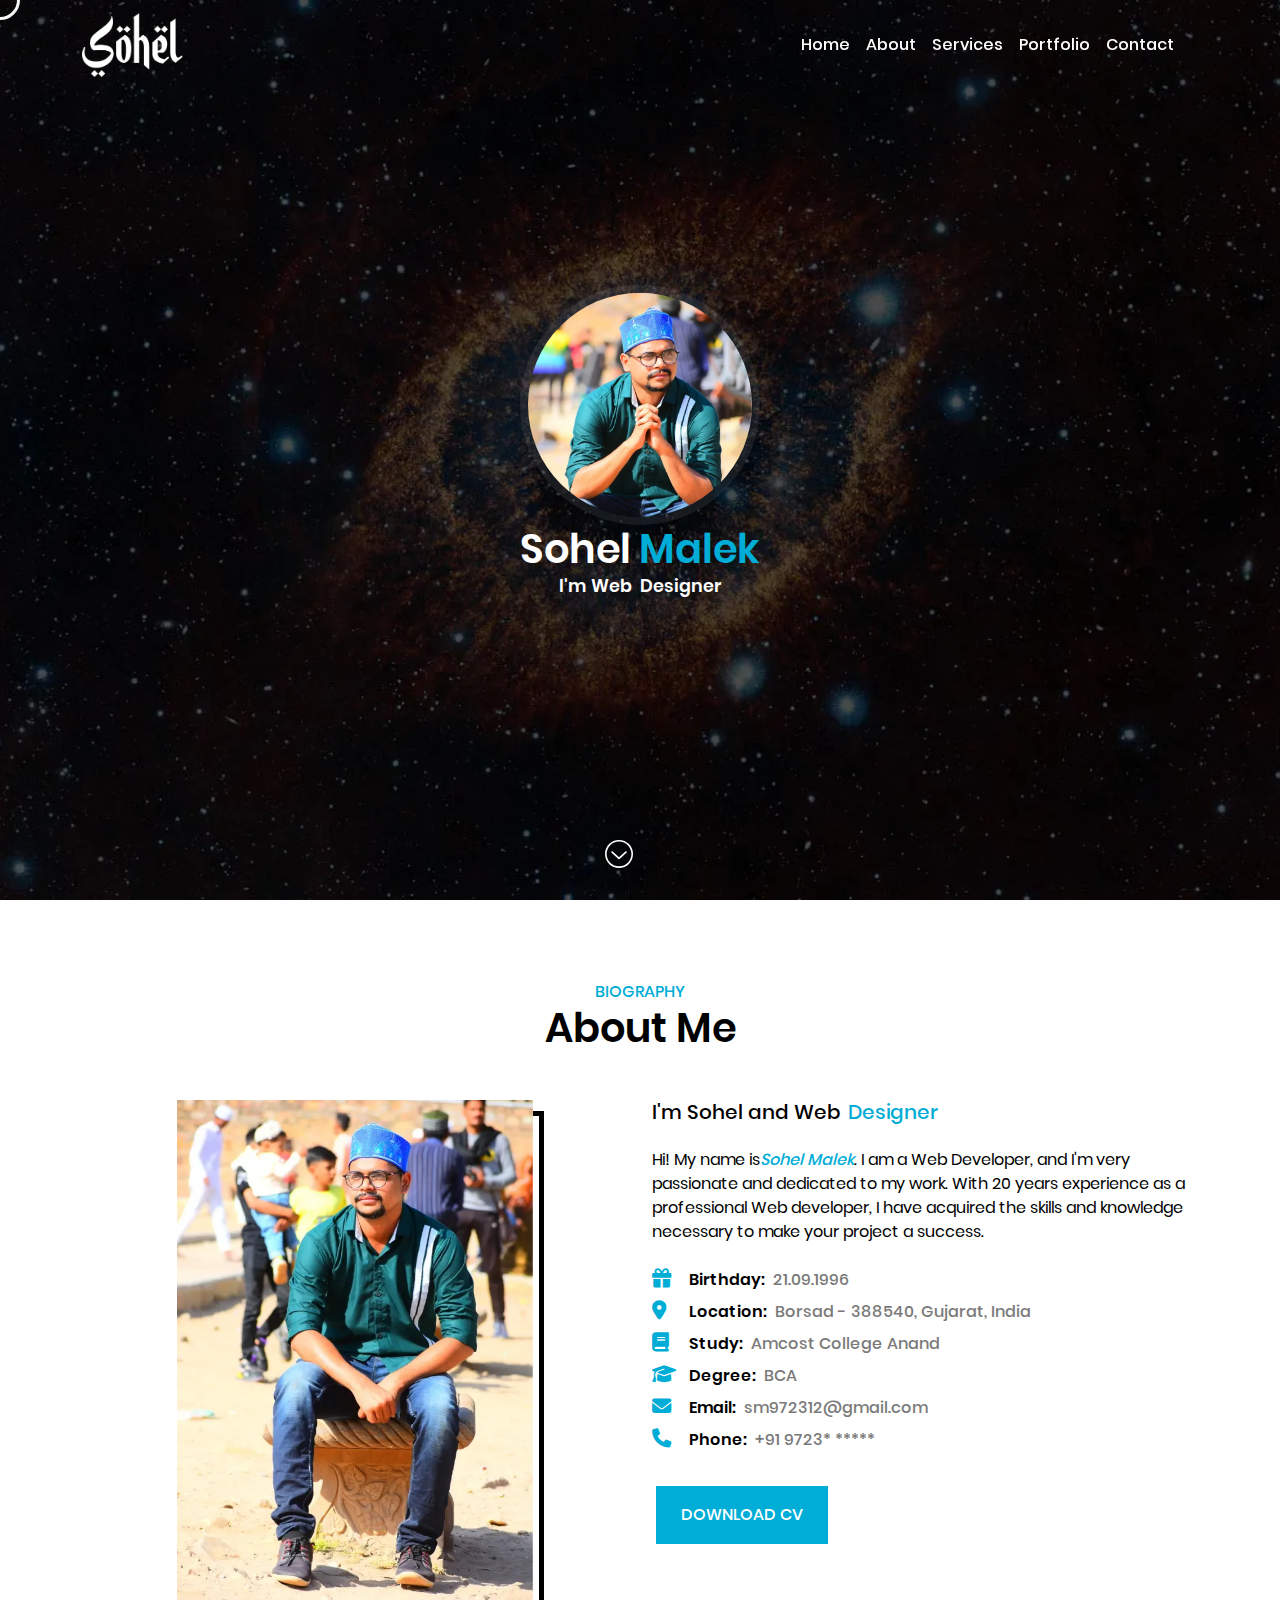
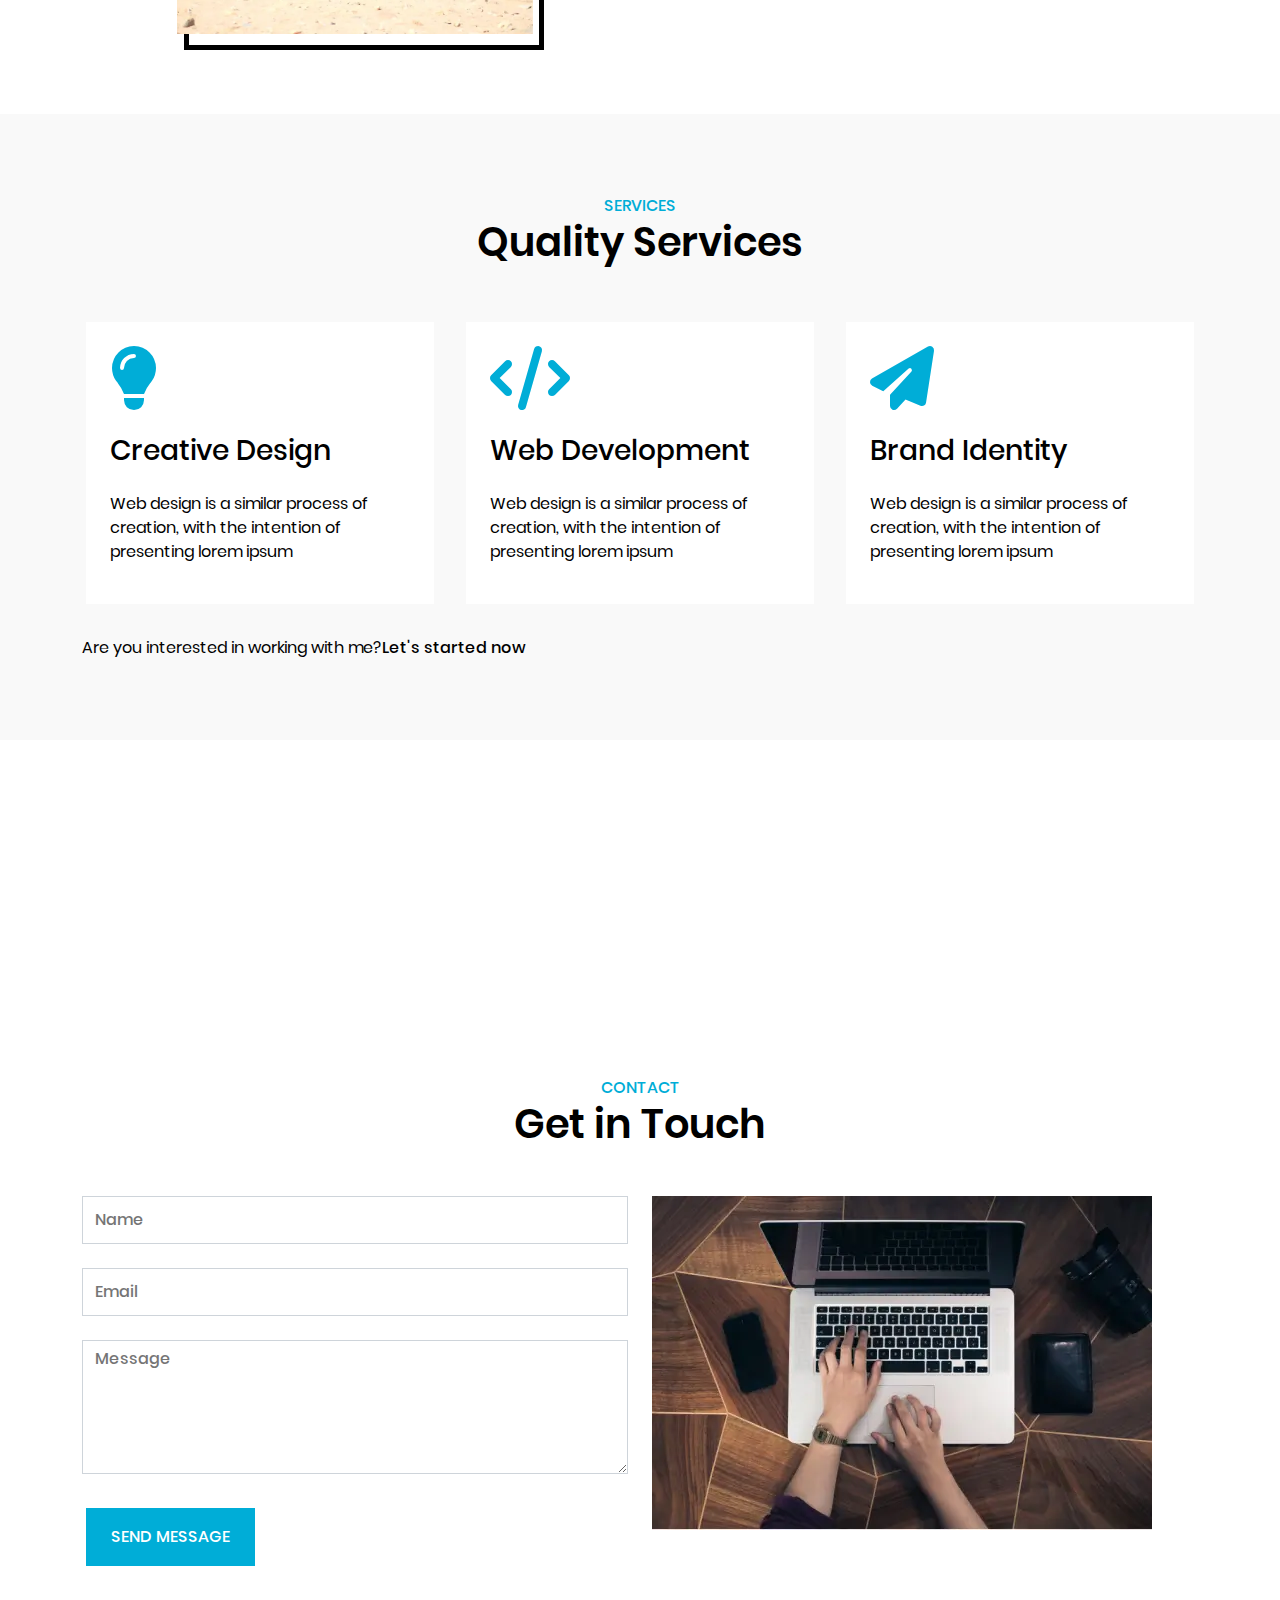
==== commit 68352ecf: "updates" ====
--- a/index.html
+++ b/index.html
@@ -1 +1,260 @@
-<!doctype html><html lang="en" id="html"><head><meta charset="utf-8"><meta name="viewport" content="width=device-width,initial-scale=1"><meta content="Hi! My name isSohel Malek. I am a Web Developer, and I'm very passionate and dedicated to my work. With 20 years experience as a professional Web developer," name="description"><link rel="stylesheet" href="./assets/css/bootstrap.min.css" media="all"><link rel="stylesheet" href="./assets/css/all.css" media="all"><link rel="stylesheet" href="./assets/css/fontawesome.min.css" media="all"><link rel="stylesheet" href="./assets/css/sohel.css" media="all"><link href="http://sohelmalek.ml/" rel="canonical"><link href="http://sohelmalek.ml/" rel="alternate" hreflang="x-default"><link href="http://sohelmalek.ml/" rel="alternate" hreflang="en-ca"><title>Sohel Malek</title><link rel="shortcut icon" href="./assets/img/favicon.ico" rel="icon" sizes="16x16" type="image/gif"></head><body id="body" class="no_scroll"><div class="cursor"></div><header id="header" class="fixed-top"><nav class="navbar container navbar-expand-sm" aria-label="Offcanvas navbar large"><div class="container-fluid"><a aria-label="home" class="navbar-brand" data-cursor="pointer" href="index.html"><span class="h1 display-4">Sohel</span></a><i class="fa-solid fa-bars-staggered navbar-toggler-icon navbar-toggler" data-bs-toggle="offcanvas" data-bs-target="#offcanvasNavbar2" aria-controls="offcanvasNavbar2"></i><div class="offcanvas offcanvas-end" tabindex="-1" id="offcanvasNavbar2" aria-labelledby="offcanvasNavbar2Label"><div class="offcanvas-header"><div class="offcanvas-title h5" id="offcanvasNavbar2Label"><a aria-label="home" class="navbar-brand" data-cursor="pointer" href="index.html"><span class="h1 display-4">Sohel</span></a></div><i class="fa-solid fa-xmark close_btn" data-bs-dismiss="offcanvas" aria-label="Close"></i></div><div class="offcanvas-body"><ul class="navbar-nav justify-content-end flex-grow-1 pe-3"><li class="nav-item"><a aria-label="home" class="nav-link link_hover" data-cursor="pointer" href="index.html">Home</a></li><li class="nav-item"><a aria-label="about" class="nav-link link_hover" data-cursor="pointer" href="#about">About</a></li><li class="nav-item"><a aria-label="services" class="nav-link link_hover" data-cursor="pointer" href="#services">Services</a></li><li class="nav-item"><a aria-label="portfolio" class="nav-link link_hover" data-cursor="pointer" href="#portfolio">Portfolio</a></li><li class="nav-item"><a aria-label="contact" class="nav-link link_hover" data-cursor="pointer" href="#contact">Contact</a></li></ul></div></div></div></nav></header><main id="main"><div id="banner" class="banner position-relative"><canvas id="demo-canvas" class="h-100 w-100"></canvas><div class="banner_box text-center" id="source"><div class="banner_img"><img  loading="lazy" src="./assets/img/sohel.webp" class="img-fluid" alt="sohel" title="sohel"></div><div class="banner_cont"><span class="h1 main_name">Sohel<span>Malek</span></span><p class="banner_cont_p"><span class="me-2">I'm Web</span><span class="ityped"></span></p></div></div><div class="bounce_arrow"><a data-cursor="pointer" aria-label="about" href="#about"><svg class="svg-icon arrow_down" viewBox="0 0 1024 1024" version="1.1" xmlns="http://www.w3.org/2000/svg"><path d="M793.122167 791.762705c71.78186-71.713298 116.227118-170.742732 116.227118-280.025695l0 0 0 0c0-109.282962-44.445258-208.303186-116.227118-280.026718C721.321888 160.00518 622.185007 115.597785 512.787434 115.597785l0 0 0 0 0 0c-109.398596 0-208.535477 44.407396-280.335756 116.111484l0 0c-71.222111 71.724555-115.669416 170.743756-115.669416 280.026718l0 0c0 109.282962 44.447305 208.312396 115.669416 280.025695 71.800279 71.14434 170.936137 115.542526 280.335756 115.542526C622.185007 907.305231 721.321888 862.907045 793.122167 791.762705L793.122167 791.762705zM195.991278 828.192406C115.08562 746.80477 64.92929 635.245975 64.92929 511.735987l0 0c0-123.500778 50.15633-235.637742 131.063011-316.447209C277.47715 114.460892 389.132136 64.380286 512.787434 64.380286c123.633808 0 235.888452 50.079582 316.79411 130.908492 80.906681 80.809467 131.043568 192.947454 131.043568 316.447209 0 123.508965-50.135864 235.068783-131.043568 316.456419-80.905658 80.8197-193.160301 130.909515-316.79411 130.909515C389.132136 959.101921 277.47715 909.013129 195.991278 828.192406L195.991278 828.192406zM273.483186 433.203376c4.552689-4.552689 11.401678-7.407714 18.229177-7.407714 3.413749 0 6.829546 0.559748 10.262738 1.697665 2.835581 1.157359 5.691629 3.433192 7.966439 5.710049l202.844871 184.401824 203.402573-184.401824c2.276856-2.276856 5.131881-4.552689 7.987928-5.710049 2.835581-1.137916 6.268774-1.697665 9.683547-1.697665 7.40669 0 13.676487 2.855024 18.2302 7.407714l0 0c4.552689 4.551666 7.966439 10.803044 7.966439 18.210757 0 3.412726-1.137916 6.828522-2.276856 9.66308-1.136893 3.415796-2.835581 6.27082-5.690606 8.547677l0 0L531.017634 670.538783c-2.276856 2.276856-5.132904 3.984754-7.966439 5.691629-3.433192 1.137916-6.848988 1.706875-10.262738 1.706875-3.433192 0-6.830569-0.568958-9.68457-1.706875-3.433192-1.706875-5.709025-3.414773-8.565073-5.691629l-221.054605-200.913892 0 0c-2.296299-2.276856-3.992941-5.131881-5.691629-8.547677-1.157359-2.835581-1.717108-6.250354-1.717108-9.66308l0 0C266.075473 444.00642 268.912078 437.755042 273.483186 433.203376L273.483186 433.203376z"/></svg></a></div><div class="background"><div class="image image--1"></div><div class="image image--2"></div><div class="image image--3"></div><div class="image image--4"></div><div class="gradient"></div></div></div><section class="position-relative" id="about"><div class="container"><div class="row"><div class="col-12"><div class="sec_heading text-center mb-4 mb-lg-5"><span class="h6 sub_head">BIOGRAPHY</span><div class="h1 main_head">About Me</div></div></div><div class="col-5 col-md-6 col-lg-4 mx-auto"><div class="about_img_box" id=""></div><div id="about_main"><div class="about_img_border one"></div><div class="about_img_1 two"><img  loading="lazy" src="./assets/img/sohel-about.webp" class="img-fluid" alt="sohel" title="sohel"></div></div></div><div class="col-md-6"><div class="about_cont"><div class=""><span class="about_name d-sm-flex h5"><span>I'm Sohel and Web</span><br class="d-sm-none"><div class="ityped1 ms-2"></div></span></div><p class="my-4">Hi! My name is<span class="name_about"><em>Sohel Malek</em></span>. I am a Web Developer, and I'm very passionate and dedicated to my work. With 20 years experience as a professional Web developer, I have acquired the skills and knowledge necessary to make your project a success.</p><div class="about_point"><div class="d-flex mb-2"><i class="fa-solid fa-gift"></i><span class="d-sm-flex"><label>Birthday:</label><span class="ms-1 ms-sm-2">21.09.1996</span></span></div><div class="d-flex mb-2"><i class="fa-solid fa-location-dot"></i><span class="d-sm-flex"><label>Location:</label><span class="ms-1 ms-sm-2">Borsad - 388540, Gujarat, India</span></span></div><div class="d-flex mb-2"><i class="fa-solid fa-book"></i><span class="d-sm-flex"><label>Study:</label><span class="ms-1 ms-sm-2">Amcost College Anand</span></span></div><div class="d-flex mb-2"><i class="fa-solid fa-graduation-cap"></i><span class="d-sm-flex"><label>Degree:</label><span class="ms-1 ms-sm-2">BCA</span></span></div><div class="d-flex mb-2"><i class="fa-solid fa-envelope"></i><span class="d-sm-flex"><label>Email:</label><span class="ms-1 ms-sm-2"><a aria-label="sohelmalek2109@gmail.com" data-cursor="pointer" href="mailto:sohelmalek2109@gmail.com">sm972312@gmail.com</a></span></span></div><div class="d-flex mb-4"><i class="fa-solid fa-phone"></i><span class="d-sm-flex"><label>Phone:</label><span class="ms-1 ms-sm-2"><a aria-label="mobile" data-cursor="pointer" href="tel:+919723******">+91 9723* *****</a></span></span></div><div class="mt-3"><a aria-label="resume" class="cust_btn px-4 py-3" data-cursor="pointer" href="./assets/pdf/sohel-resume.pdf" download="">Download CV</a></div></div></div></div></div></div></section><section class="service_sec" id="services"><div class="container"><div class="row"><div class="col-12"><div class="sec_heading text-center mb-4 mb-lg-5"><span class="h6 sub_head">SERVICES</span><div class="h1 main_head">Quality Services</div></div></div><div class="col-sm-6 col-md-4 px-sm-3 py-2"><div class="ser_box p-4"><i class="fa-solid fa-lightbulb"></i><div class="h3 my-4 ser_head">Creative Design</div><p>Web design is a similar process of creation, with the intention of presenting lorem ipsum</p></div></div><div class="col-sm-6 col-md-4 px-sm-3 py-2 mt-4 mt-sm-0"><div class="ser_box p-4"><i class="fa-solid fa-code"></i><div class="h3 my-4 ser_head">Web Development</div><p>Web design is a similar process of creation, with the intention of presenting lorem ipsum</p></div></div><div class="col-sm-6 col-md-4 px-sm-3 py-2 mt-4 mt-sm-0 mx-auto"><div class="ser_box p-4"><i class="fa-solid fa-paper-plane"></i><div class="h3 my-4 ser_head">Brand Identity</div><p>Web design is a similar process of creation, with the intention of presenting lorem ipsum</p></div></div><div class="col-12 mt-4"><p class="mb-0">Are you interested in working with me?<a aria-label="contact" data-cursor="pointer" class="link_hover cust_link" href="#contact">Let's started now</a></p></div></div></div></section><section class="position-relative" id="portfolio"><div class="area"><ul class="circles"><li></li><li></li><li></li><li></li><li></li><li></li><li></li><li></li><li></li><li></li></ul></div><div class="container"><div class="row" id="counter"><div class="col-sm-4 text-center mb-5 mb-sm-0"><div><span class="count percent h1" data-count="18">0</span><span class="h1">+</span></div><label class="h5 mt-3 count_label">Projects Finished</label></div><div class="col-sm-4 text-center mb-5 mb-sm-0"><div><span class="count percent h1" data-count="100">0</span><span class="h1">+</span></div><label class="h5 mt-3 count_label">Lorem Ipsum</label></div><div class="col-sm-4 text-center"><div><span class="count percent h1" data-count="120">0</span><span class="h1">+</span></div><label class="h5 mt-3 count_label">Lorem Ipsum</label></div></div></div></section><section id="contact"><div class="container"><div class="row"><div class="col-12"><div class="sec_heading text-center mb-4 mb-lg-5"><span class="h6 sub_head">CONTACT</span><div class="h1 main_head">Get in Touch</div></div></div><div class="col-lg-6"><form action="#" class="cont_form"><div class="mb-4"><input type="text" class="form-control" placeholder="Name"></div><div class="mb-4"><input type="email" class="form-control" placeholder="Email"></div><div class="mb-4"><textarea class="form-control" placeholder="Message" rows="5"></textarea></div><div><button class="cust_btn px-4 py-3">Send Message</button></div></form></div><div class="col-lg-6 mt-4 mt-lg-0"><img  loading="lazy" src="./assets/img/get-in-touch.webp" class="img-fluid" alt="get-in-touch" title="get-in-touch"></div></div></div></section></main><footer class="py-5 position-relative" id="footer"><div class="container"><div class="row"><div class="col-12 text-center mb-4"><a aria-label="home" class="navbar-brand" data-cursor="pointer" href="index.html"><span class="h1 display-4">Sohel</span></a></div><div class="col-12 mt-3 mt-md-0"><div class="d-flex justify-content-center"><a aria-label="facebook" target="_blank" data-cursor="pointer" href="https://www.facebook.com/sohelmalek03" class="me-4 text-white"><i class="fab fa-facebook-f"></i></a><a target="_blank" data-cursor="pointer" aria-label="twitter" href="https://twitter.com/sohelmalek03" class="me-4 text-white"><i class="fab fa-twitter"></i></a><a aria-label="instagram" target="_blank" data-cursor="pointer" href="https://www.instagram.com/sohel_malek03" class="me-4 text-white"><i class="fab fa-instagram"></i></a><a aria-label="linkedin" target="_blank" data-cursor="pointer" href="https://in.linkedin.com/in/sohel-malek-b4b846196" class="me-4 text-white"><i class="fab fa-linkedin"></i></a><a aria-label="github" target="_blank" data-cursor="pointer" href="https://github.com/sohelmalek" class="me-4 text-white"><i class="fab fa-github"></i></a></div></div></div></div></footer><script src="https://cdnjs.cloudflare.com/ajax/libs/jquery/3.6.1/jquery.min.js" integrity="sha512-aVKKRRi/Q/YV+4mjoKBsE4x3H+BkegoM/em46NNlCqNTmUYADjBbeNefNxYV7giUp0VxICtqdrbqU7iVaeZNXA==" crossorigin="anonymous" referrerpolicy="no-referrer" defer="defer"></script><script src="./assets/js/bootstrap.min.js" defer="defer"></script><script src="./assets/js/ityped.min.js" defer="defer"></script><script src="./assets/js/gsap.min.js" defer="defer"></script><script src="./assets/js/sohel.js" defer="defer"></script></body></html>+<!doctype html>
+<html lang="en" id="html">
+
+<head>
+    <meta charset="utf-8">
+    <meta name="viewport" content="width=device-width,initial-scale=1">
+    <meta
+        content="Hi! My name isSohel Malek. I am a Web Developer, and I'm very passionate and dedicated to my work. With 20 years experience as a professional Web developer,"
+        name="description">
+    <link rel="stylesheet" href="./assets/css/bootstrap.min.css" media="all">
+    <link rel="stylesheet" href="./assets/css/all.css" media="all">
+    <link rel="stylesheet" href="./assets/css/fontawesome.min.css" media="all">
+    <link rel="stylesheet" href="./assets/css/sohel.css" media="all">
+    <link href="http://sohelmalek.ml/" rel="canonical">
+    <link href="http://sohelmalek.ml/" rel="alternate" hreflang="x-default">
+    <link href="http://sohelmalek.ml/" rel="alternate" hreflang="en-ca">
+    <title>Sohel Malek</title>
+    <link rel="shortcut icon" href="./assets/img/favicon.ico" rel="icon" sizes="16x16" type="image/gif">
+</head>
+
+<body id="body" class="no_scroll">
+    <div class="cursor"></div>
+    <header id="header" class="fixed-top">
+        <nav class="navbar container navbar-expand-sm" aria-label="Offcanvas navbar large">
+            <div class="container-fluid"><a aria-label="home" class="navbar-brand" data-cursor="pointer"
+                    href="index.html"><img src="./assets/img/sohel-white-logo.webp" class="logo sohel_logo" alt="sohel logo"
+                        title="sohel logo">
+                </a><i class="fa-solid fa-bars-staggered navbar-toggler-icon navbar-toggler" data-bs-toggle="offcanvas"
+                    data-bs-target="#offcanvasNavbar2" aria-controls="offcanvasNavbar2"></i>
+                <div class="offcanvas offcanvas-end" tabindex="-1" id="offcanvasNavbar2"
+                    aria-labelledby="offcanvasNavbar2Label">
+                    <div class="offcanvas-header">
+                        <div class="offcanvas-title h5" id="offcanvasNavbar2Label"><a aria-label="home"
+                                class="navbar-brand" data-cursor="pointer" href="index.html"><span
+                                    class="h1 display-4">Sohel</span></a></div><i class="fa-solid fa-xmark close_btn"
+                            data-bs-dismiss="offcanvas" aria-label="Close"></i>
+                    </div>
+                    <div class="offcanvas-body">
+                        <ul class="navbar-nav justify-content-end flex-grow-1 pe-3">
+                            <li class="nav-item"><a aria-label="home" class="nav-link link_hover" data-cursor="pointer"
+                                    href="index.html">Home</a></li>
+                            <li class="nav-item"><a aria-label="about" class="nav-link link_hover" data-cursor="pointer"
+                                    href="#about">About</a></li>
+                            <li class="nav-item"><a aria-label="services" class="nav-link link_hover"
+                                    data-cursor="pointer" href="#services">Services</a></li>
+                            <li class="nav-item"><a aria-label="portfolio" class="nav-link link_hover"
+                                    data-cursor="pointer" href="#portfolio">Portfolio</a></li>
+                            <li class="nav-item"><a aria-label="contact" class="nav-link link_hover"
+                                    data-cursor="pointer" href="#contact">Contact</a></li>
+                        </ul>
+                    </div>
+                </div>
+            </div>
+        </nav>
+    </header>
+    <main id="main">
+        <div id="banner" class="banner position-relative"><canvas id="demo-canvas" class="h-100 w-100"></canvas>
+            <div class="banner_box text-center" id="source">
+                <div class="banner_img"><img loading="lazy" src="./assets/img/sohel.webp" class="img-fluid" alt="sohel"
+                        title="sohel"></div>
+                <div class="banner_cont"><span class="h1 main_name">Sohel<span class=" ms-2">Malek</span></span>
+                    <p class="banner_cont_p"><span class="me-2">I'm Web</span><span class="ityped"></span></p>
+                </div>
+            </div>
+            <div class="bounce_arrow"><a data-cursor="pointer" aria-label="about" href="#about"><svg
+                        class="svg-icon arrow_down" viewBox="0 0 1024 1024" version="1.1"
+                        xmlns="http://www.w3.org/2000/svg">
+                        <path
+                            d="M793.122167 791.762705c71.78186-71.713298 116.227118-170.742732 116.227118-280.025695l0 0 0 0c0-109.282962-44.445258-208.303186-116.227118-280.026718C721.321888 160.00518 622.185007 115.597785 512.787434 115.597785l0 0 0 0 0 0c-109.398596 0-208.535477 44.407396-280.335756 116.111484l0 0c-71.222111 71.724555-115.669416 170.743756-115.669416 280.026718l0 0c0 109.282962 44.447305 208.312396 115.669416 280.025695 71.800279 71.14434 170.936137 115.542526 280.335756 115.542526C622.185007 907.305231 721.321888 862.907045 793.122167 791.762705L793.122167 791.762705zM195.991278 828.192406C115.08562 746.80477 64.92929 635.245975 64.92929 511.735987l0 0c0-123.500778 50.15633-235.637742 131.063011-316.447209C277.47715 114.460892 389.132136 64.380286 512.787434 64.380286c123.633808 0 235.888452 50.079582 316.79411 130.908492 80.906681 80.809467 131.043568 192.947454 131.043568 316.447209 0 123.508965-50.135864 235.068783-131.043568 316.456419-80.905658 80.8197-193.160301 130.909515-316.79411 130.909515C389.132136 959.101921 277.47715 909.013129 195.991278 828.192406L195.991278 828.192406zM273.483186 433.203376c4.552689-4.552689 11.401678-7.407714 18.229177-7.407714 3.413749 0 6.829546 0.559748 10.262738 1.697665 2.835581 1.157359 5.691629 3.433192 7.966439 5.710049l202.844871 184.401824 203.402573-184.401824c2.276856-2.276856 5.131881-4.552689 7.987928-5.710049 2.835581-1.137916 6.268774-1.697665 9.683547-1.697665 7.40669 0 13.676487 2.855024 18.2302 7.407714l0 0c4.552689 4.551666 7.966439 10.803044 7.966439 18.210757 0 3.412726-1.137916 6.828522-2.276856 9.66308-1.136893 3.415796-2.835581 6.27082-5.690606 8.547677l0 0L531.017634 670.538783c-2.276856 2.276856-5.132904 3.984754-7.966439 5.691629-3.433192 1.137916-6.848988 1.706875-10.262738 1.706875-3.433192 0-6.830569-0.568958-9.68457-1.706875-3.433192-1.706875-5.709025-3.414773-8.565073-5.691629l-221.054605-200.913892 0 0c-2.296299-2.276856-3.992941-5.131881-5.691629-8.547677-1.157359-2.835581-1.717108-6.250354-1.717108-9.66308l0 0C266.075473 444.00642 268.912078 437.755042 273.483186 433.203376L273.483186 433.203376z" />
+                    </svg></a></div>
+            <div class="background">
+                <div class="image image--1"></div>
+                <div class="image image--2"></div>
+                <div class="image image--3"></div>
+                <div class="image image--4"></div>
+                <div class="gradient"></div>
+            </div>
+        </div>
+        <section class="position-relative" id="about">
+            <div class="container">
+                <div class="row">
+                    <div class="col-12">
+                        <div class="sec_heading text-center mb-4 mb-lg-5"><span class="h6 sub_head">BIOGRAPHY</span>
+                            <div class="h1 main_head">About Me</div>
+                        </div>
+                    </div>
+                    <div class="col-5 col-md-6 col-lg-4 mx-auto">
+                        <div class="about_img_box" id=""></div>
+                        <div id="about_main">
+                            <div class="about_img_border one"></div>
+                            <div class="about_img_1 two"><img loading="lazy" src="./assets/img/sohel-about.webp"
+                                    class="img-fluid" alt="sohel" title="sohel"></div>
+                        </div>
+                    </div>
+                    <div class="col-md-6">
+                        <div class="about_cont">
+                            <div class=""><span class="about_name d-sm-flex h5"><span>I'm Sohel and Web</span><br
+                                        class="d-sm-none">
+                                    <div class="ityped1 ms-2"></div>
+                                </span></div>
+                            <p class="my-4">Hi! My name is<span class="name_about"><em>Sohel Malek</em></span>. I am a
+                                Web Developer, and I'm very passionate and dedicated to my work. With 20 years
+                                experience as a professional Web developer, I have acquired the skills and knowledge
+                                necessary to make your project a success.</p>
+                            <div class="about_point">
+                                <div class="d-flex mb-2"><i class="fa-solid fa-gift"></i><span
+                                        class="d-sm-flex"><label>Birthday:</label><span
+                                            class="ms-1 ms-sm-2">21.09.1996</span></span></div>
+                                <div class="d-flex mb-2"><i class="fa-solid fa-location-dot"></i><span
+                                        class="d-sm-flex"><label>Location:</label><span class="ms-1 ms-sm-2">Borsad -
+                                            388540, Gujarat, India</span></span></div>
+                                <div class="d-flex mb-2"><i class="fa-solid fa-book"></i><span
+                                        class="d-sm-flex"><label>Study:</label><span class="ms-1 ms-sm-2">Amcost College
+                                            Anand</span></span></div>
+                                <div class="d-flex mb-2"><i class="fa-solid fa-graduation-cap"></i><span
+                                        class="d-sm-flex"><label>Degree:</label><span
+                                            class="ms-1 ms-sm-2">BCA</span></span></div>
+                                <div class="d-flex mb-2"><i class="fa-solid fa-envelope"></i><span
+                                        class="d-sm-flex"><label>Email:</label><span class="ms-1 ms-sm-2"><a
+                                                aria-label="sohelmalek2109@gmail.com" data-cursor="pointer"
+                                                href="mailto:sohelmalek2109@gmail.com">sm972312@gmail.com</a></span></span>
+                                </div>
+                                <div class="d-flex mb-4"><i class="fa-solid fa-phone"></i><span
+                                        class="d-sm-flex"><label>Phone:</label><span class="ms-1 ms-sm-2"><a
+                                                aria-label="mobile" data-cursor="pointer" href="tel:+919723******">+91
+                                                9723* *****</a></span></span></div>
+                                <div class="mt-3"><a aria-label="resume" class="cust_btn px-4 py-3"
+                                        data-cursor="pointer" href="./assets/pdf/sohel-resume.pdf" download="">Download
+                                        CV</a></div>
+                            </div>
+                        </div>
+                    </div>
+                </div>
+            </div>
+        </section>
+        <section class="service_sec" id="services">
+            <div class="container">
+                <div class="row">
+                    <div class="col-12">
+                        <div class="sec_heading text-center mb-4 mb-lg-5"><span class="h6 sub_head">SERVICES</span>
+                            <div class="h1 main_head">Quality Services</div>
+                        </div>
+                    </div>
+                    <div class="col-sm-6 col-md-4 px-sm-3 py-2">
+                        <div class="ser_box p-4"><i class="fa-solid fa-lightbulb"></i>
+                            <div class="h3 my-4 ser_head">Creative Design</div>
+                            <p>Web design is a similar process of creation, with the intention of presenting lorem ipsum
+                            </p>
+                        </div>
+                    </div>
+                    <div class="col-sm-6 col-md-4 px-sm-3 py-2 mt-4 mt-sm-0">
+                        <div class="ser_box p-4"><i class="fa-solid fa-code"></i>
+                            <div class="h3 my-4 ser_head">Web Development</div>
+                            <p>Web design is a similar process of creation, with the intention of presenting lorem ipsum
+                            </p>
+                        </div>
+                    </div>
+                    <div class="col-sm-6 col-md-4 px-sm-3 py-2 mt-4 mt-sm-0 mx-auto">
+                        <div class="ser_box p-4"><i class="fa-solid fa-paper-plane"></i>
+                            <div class="h3 my-4 ser_head">Brand Identity</div>
+                            <p>Web design is a similar process of creation, with the intention of presenting lorem ipsum
+                            </p>
+                        </div>
+                    </div>
+                    <div class="col-12 mt-4">
+                        <p class="mb-0">Are you interested in working with me?<a aria-label="contact"
+                                data-cursor="pointer" class="link_hover cust_link" href="#contact">Let's started now</a>
+                        </p>
+                    </div>
+                </div>
+            </div>
+        </section>
+        <section class="position-relative" id="portfolio">
+            <div class="area">
+                <ul class="circles">
+                    <li></li>
+                    <li></li>
+                    <li></li>
+                    <li></li>
+                    <li></li>
+                    <li></li>
+                    <li></li>
+                    <li></li>
+                    <li></li>
+                    <li></li>
+                </ul>
+            </div>
+            <div class="container">
+                <div class="row" id="counter">
+                    <div class="col-sm-4 text-center mb-5 mb-sm-0">
+                        <div><span class="count percent h1" data-count="18">0</span><span class="h1">+</span></div>
+                        <label class="h5 mt-3 count_label">Projects Finished</label>
+                    </div>
+                    <div class="col-sm-4 text-center mb-5 mb-sm-0">
+                        <div><span class="count percent h1" data-count="100">0</span><span class="h1">+</span></div>
+                        <label class="h5 mt-3 count_label">Lorem Ipsum</label>
+                    </div>
+                    <div class="col-sm-4 text-center">
+                        <div><span class="count percent h1" data-count="120">0</span><span class="h1">+</span></div>
+                        <label class="h5 mt-3 count_label">Lorem Ipsum</label>
+                    </div>
+                </div>
+            </div>
+        </section>
+        <section id="contact">
+            <div class="container">
+                <div class="row">
+                    <div class="col-12">
+                        <div class="sec_heading text-center mb-4 mb-lg-5"><span class="h6 sub_head">CONTACT</span>
+                            <div class="h1 main_head">Get in Touch</div>
+                        </div>
+                    </div>
+                    <div class="col-lg-6">
+                        <form action="#" class="cont_form">
+                            <div class="mb-4"><input type="text" class="form-control" placeholder="Name"></div>
+                            <div class="mb-4"><input type="email" class="form-control" placeholder="Email"></div>
+                            <div class="mb-4"><textarea class="form-control" placeholder="Message" rows="5"></textarea>
+                            </div>
+                            <div><button class="cust_btn px-4 py-3">Send Message</button></div>
+                        </form>
+                    </div>
+                    <div class="col-lg-6 mt-4 mt-lg-0"><img loading="lazy" src="./assets/img/get-in-touch.webp"
+                            class="img-fluid" alt="get-in-touch" title="get-in-touch"></div>
+                </div>
+            </div>
+        </section>
+    </main>
+    <footer class="py-5 position-relative" id="footer">
+        <div class="container">
+            <div class="row">
+                <div class="col-12 text-center mb-4"><a aria-label="home" class="navbar-brand" data-cursor="pointer"
+                        href="index.html"><img src="./assets/img/sohel-white-logo.webp" class="logo" alt="sohel logo"
+                            title="sohel logo"></a></div>
+                <div class="col-12 mt-3 mt-md-0">
+                    <div class="d-flex justify-content-center"><a aria-label="facebook" target="_blank"
+                            data-cursor="pointer" href="https://www.facebook.com/sohelmalek03"
+                            class="me-4 text-white"><i class="fab fa-facebook-f"></i></a><a target="_blank"
+                            data-cursor="pointer" aria-label="twitter" href="https://twitter.com/sohelmalek03"
+                            class="me-4 text-white"><i class="fab fa-twitter"></i></a><a aria-label="instagram"
+                            target="_blank" data-cursor="pointer" href="https://www.instagram.com/sohel_malek03"
+                            class="me-4 text-white"><i class="fab fa-instagram"></i></a><a aria-label="linkedin"
+                            target="_blank" data-cursor="pointer"
+                            href="https://in.linkedin.com/in/sohel-malek-b4b846196" class="me-4 text-white"><i
+                                class="fab fa-linkedin"></i></a><a aria-label="github" target="_blank"
+                            data-cursor="pointer" href="https://github.com/sohelmalek" class="me-4 text-white"><i
+                                class="fab fa-github"></i></a></div>
+                </div>
+            </div>
+        </div>
+    </footer>
+    <script src="https://cdnjs.cloudflare.com/ajax/libs/jquery/3.6.1/jquery.min.js"
+        integrity="sha512-aVKKRRi/Q/YV+4mjoKBsE4x3H+BkegoM/em46NNlCqNTmUYADjBbeNefNxYV7giUp0VxICtqdrbqU7iVaeZNXA=="
+        crossorigin="anonymous" referrerpolicy="no-referrer" defer="defer"></script>
+    <script src="./assets/js/bootstrap.min.js" defer="defer"></script>
+    <script src="./assets/js/ityped.min.js" defer="defer"></script>
+    <script src="./assets/js/gsap.min.js" defer="defer"></script>
+    <script src="./assets/js/sohel.js" defer="defer"></script>
+</body>
+
+</html>--- a/assets/css/sohel.css
+++ b/assets/css/sohel.css
@@ -1 +1 @@
-*,html{padding:0;margin:0;box-sizing:border-box;scroll-padding-top:3.5rem;cursor:none!important}body{background-color:var(--body);transition:.3s;padding-right:0!important}.no_scroll{overflow-y:hidden}:root{--body:#fff;--white:#fff;--black:rgb(31,31,31);--header_transform:-2rem;--text-clr:rgb(0,0,0);--main-theme:#6500a8;--ser_sec:#f9f9f9;--background-overlay:rgb(0 0 0 / 64%)}.dark{--background-overlay:rgba(194,194,194,.342);--body:#2a2b2e;transition:.3s;--text-clr:rgb(240,240,240);--ser_sec:#1a1a1a}.ser_box{transition:.3s;background-color:var(--white)}.ser_box:hover{box-shadow:rgba(149,157,165,.2) 0 8px 24px;transform:translateY(-1rem)}.ser_box i{font-size:4rem;color:var(--main-theme)}.ser_head{color:var(--text-clr)}.ser_box p{overflow:hidden;display:-webkit-box;-webkit-line-clamp:3;-webkit-box-orient:vertical}@font-face{font-family:SketsaRamadhan;src:url(../font/SketsaRamadhan.otf)}@font-face{font-family:Poppins-Bold;src:url(../font/Poppins-Bold.ttf)}@font-face{font-family:Poppins-Medium;src:url(../font/Poppins-Medium.ttf)}@font-face{font-family:Poppins-Regular;src:url(../font/Poppins-Regular.ttf)}@font-face{font-family:Poppins-SemiBold;src:url(../font/Poppins-SemiBold.ttf)}section{padding:3rem 0}@media (min-width:1199px){section{padding:5rem 0}}#preloader{position:fixed;inset:0;z-index:9999999999;width:100%;height:100%;overflow:visible;display:grid;place-content:center;background-color:#000000e7}#preloader span{font-size:7rem}#preloader span{text-align:center;background:linear-gradient(to right,#fff 20%,#6200ff 40%,#01f 60%,#fff 80%);background-size:200% auto;color:#000;background-clip:text;text-fill-color:transparent;-webkit-background-clip:text;-webkit-text-fill-color:transparent;-webkit-animation:shine 1s linear infinite;animation:shine 1s linear infinite}button,input,textarea{font-family:Poppins-Medium}@-webkit-keyframes shine{to{background-position:200% center}}@keyframes shine{to{background-position:200% center}}#preloader span,.navbar-brand{font-family:SketsaRamadhan}.header_scroll{background-color:var(--body);transition:.3s;box-shadow:rgba(149,157,165,.2) 0 8px 24px;box-shadow:rgba(100,100,111,.2) 0 7px 29px 0}@media (min-width:576px){.header_scroll .navbar-brand span{font-size:2.5rem}}.close_btn{font-size:2rem}.h1,.h2,.h3,.h4,.h5,.h6,p{color:var(--text-clr);transition:.3s}.navbar-toggler-icon{background:0 0;display:grid;place-content:center;color:var(--white)}.header_scroll .navbar-toggler-icon{color:var(--black);border-color:transparent}::-webkit-scrollbar{width:.25rem}::-webkit-scrollbar-track{background:#f1f1f1}::-webkit-scrollbar-thumb{background:#888}::-webkit-scrollbar-thumb:hover{background:#555}header{transition:.3s}.about_cont .name_about,.about_name,.about_point span span,.count_label,.cust_btn,.ser_head,.service_sec a,.sub_head,header a{font-family:Poppins-Medium}p{font-family:Poppins-Regular}#counter span,.about_point span,.banner_cont span,.main_head{font-family:Poppins-SemiBold}.banner{height:100vh}.banner canvas{position:absolute;top:0}.link_hover{text-decoration:none;color:#000;display:inline-block;position:relative}#counter *{color:var(--white)}.link_hover:before{content:'';width:100%;height:1px;position:absolute;left:auto;right:0;bottom:3px}.cust_link:hover{color:var(--main-theme)}.link_hover:hover:after{width:100%;left:0;right:auto}.link_hover:after{content:'';width:0;height:1px;position:absolute;left:auto;right:0;bottom:3px;transition:width .6s cubic-bezier(.25,.8,.25,1) 0s;background:currentColor}.nav-link:hover{color:var(--white)}.header_scroll .nav-link:hover{color:var(--black)}.cust_btn{padding:15px 100px;margin:10px 4px;color:#fff;position:relative!important;font-family:sans-serif;text-transform:uppercase;text-align:center;position:relative;text-decoration:none;display:inline-block;transition:.3s;border:1px solid transparent}.cust_btn:hover{background-color:var(--white);border:1px solid var(--main-theme);color:var(--main-theme)}.banner_box{position:absolute;top:50%;left:50%;transform:translate(-50%,-50%);z-index:2}.about_point label{color:var(--text-clr)}.banner_img{--h-w:15rem;height:var(--h-w);width:var(--h-w);border-radius:50rem;border:.5rem solid rgba(255,255,255,.08);overflow:hidden}.service_sec{background-color:var(--ser_sec)}.about_cont .name_about,.banner_cont .main_name span{color:var(--main-theme)}.banner_cont_p{font-size:1.1rem}.banner_cont .main_name,.banner_cont_p,.bounce_arrow a i,.navbar a,.navbar-brand span{color:var(--white)}.header_scroll .navbar a,.header_scroll .navbar-brand span{color:var(--black)}.bounce_arrow{position:absolute;left:50%;bottom:30px;transform:translateX(-50%);z-index:6;margin-left:-21px}.bounce_arrow{-webkit-animation:bounce 2s infinite;animation:bounce 2s infinite}.bounce_arrow i{font-size:2rem}@-webkit-keyframes bounce{0%,100%,20%,50%,80%{-webkit-transform:translateY(0);transform:translateY(0)}40%{-webkit-transform:translateY(-30px);transform:translateY(-30px)}60%{-webkit-transform:translateY(-15px);transform:translateY(-15px)}}@keyframes bounce{0%,100%,20%,50%,80%{-webkit-transform:translateY(0);transform:translateY(0)}40%{-webkit-transform:translateY(-30px);transform:translateY(-30px)}60%{-webkit-transform:translateY(-15px);transform:translateY(-15px)}}.cursor{width:2.5rem;height:2.5rem;border:3px solid #fff;border-radius:50%;position:fixed;transform:translate(-50%,-50%);pointer-events:none;transform-origin:100% 100%;mix-blend-mode:difference;z-index:99999999}.link-grow{background:#fff}#about_main{position:relative;height:100%;width:100%;display:flex;justify-content:center;align-items:center}.about_img_border{top:2%;left:2%;z-index:-1;height:101%;width:101%;border:5px solid var(--text-clr);position:absolute}.about_point i{font-size:1.2rem;color:var(--main-theme);margin-right:.8rem;width:1.5rem}.ityped1,.sub_head{color:var(--main-theme)}a{text-decoration:none}.about_point span a,.about_point span span{color:rgb(122 122 122)}.cust_btn{background-color:var(--main-theme);color:var(--white);font-family:Poppins-Medium}.ityped1{height:1.5rem}.cont_form input{height:3rem}.cont_form .form-control{border-radius:0}.background{position:absolute;z-index:-1;top:0;width:100%;height:100%;transition:.3s;background:url(../img/galaxy.webp);background-position:center;background-size:cover;overflow:hidden}.background .image{position:absolute;top:0;left:0;width:100%;height:100%;transition:.3s;background:url(../img/galaxy.webp);background-position:center;background-size:cover;object-fit:cover}.background .image--1{clip-path:polygon(0 40%,100% 40%,100% 80%,0 80%);animation:glitch-1 2.5s infinite 5s,glitch-1-flip 5s infinite 5s}.background .image--2{clip-path:polygon(0 70%,100% 70%,100% 75%,0 75%);animation:glitch-2 2.5s infinite 5s}.background .image--3{clip-path:polygon(0 80%,100% 80%,100% 90%,0 90%);animation:glitch-3 2.5s infinite 5s}.background .image--4{clip-path:polygon(0 20%,100% 20%,100% 25%,0 25%);animation:glitch-4 2.5s infinite 5s}.background .gradient{position:absolute;top:0;left:0;transition:.3s;width:100%;height:100%;animation:fadeIn 5s ease-in-out,gradient 7.5s ease-in-out infinite 5s;opacity:.25}@keyframes fadeIn{from{opacity:1}to{opacity:.25}}@keyframes gradient{0%{opacity:.25}50%{opacity:0}100%{opacity:.25}}@keyframes glitch-1{0%{top:0;left:0}1%{top:10px;left:0}2%{top:15px;left:0}3%{top:20px;left:0}4%{top:5px;left:0}5%{top:15px;left:0}6%{top:25px;left:0}7%{top:35px;left:0}8%{top:35px;left:-50px}9%{top:35px;left:-100px}10%{top:35px;left:-50px}11%{top:35px;left:0}12%{top:0;left:0}13%{top:0;left:0}14%{top:0;left:0}15%{top:0;left:0}16%{top:0;left:20px}17%{top:0;left:30px}18%{top:0;left:20px}19%{top:0;left:0}20%{top:0;left:0}100%{top:0;left:0}}@keyframes glitch-1-flip{0%{transform:scaleX(-1)}5%{transform:scaleX(-1)}6%{transform:scaleX(1)}100%{transform:scaleX(1)}}@keyframes glitch-2{0%{top:0;left:0}50%{top:0;left:0}51%{top:-10px;left:0}52%{top:-5px;left:0}53%{top:0;left:0}54%{top:-10px;left:0}55%{top:-15px;left:0}56%{top:-15px;left:-10px}57%{top:-15px;left:-5px}58%{top:-15px;left:20px}59%{top:-15px;left:0}60%{top:-50px;left:0}61%{top:0;left:0}100%{top:0;left:0}}@keyframes glitch-3{0%{top:0;left:0}80%{top:0;left:0}81%{top:0;left:-10px}82%{top:0;left:5px}83%{top:0;left:0}84%{top:10px;left:0}85%{top:25px;left:0}86%{top:5px;left:0}87%{top:-30px;left:0}88%{top:-25px;left:0}89%{top:-35px;left:0}90%{top:-20px;left:0}91%{top:-20px;left:15px}92%{top:-20px;left:10px}93%{top:0;left:0}94%{top:15px;left:0}95%{top:40px;left:0}96%{top:30px;left:0}97%{top:20px;left:0}98%{top:10px;left:0}99%{top:0;left:0}100%{top:0;left:0}}@keyframes glitch-4{0%{top:0;left:0}1%{top:5px;left:0}2%{top:0;left:0}3%{top:20px;left:0}4%{top:0;left:0}5%{top:0;left:20px}6%{top:0;left:10px}7%{top:0;left:5px}8%{top:0;left:-5px}9%{top:-10px;left:-5px}10%{top:50px;left:-5px}11%{top:25px;left:-5px}12%{top:-25px;left:-5px}13%{top:0;left:-5px}14%{top:0;left:0}15%{top:-10px;left:0}16%{top:-20px;left:0}17%{top:-30px;left:0}18%{top:-50px;left:0}19%{top:-75px;left:0}20%{top:-150px;left:0}100%{top:-300px;left:0}}.area{background:linear-gradient(0deg,var(--background-overlay),var(--background-overlay)),url(../img/sohel-mountain.webp);background-position:center;background-attachment:fixed;background-size:cover;width:100%;height:100%;position:absolute;inset:0;z-index:-1}.circles{position:absolute;top:0;left:0;width:100%;height:100%;overflow:hidden}.circles li{position:absolute;display:block;list-style:none;width:20px;height:20px;background:rgba(255,255,255,.2);animation:animate 25s linear infinite;bottom:-150px}.circles li:nth-child(1){left:25%;width:80px;height:80px;animation-delay:0s}.circles li:nth-child(2){left:10%;width:20px;height:20px;animation-delay:2s;animation-duration:12s}.circles li:nth-child(3){left:70%;width:20px;height:20px;animation-delay:4s}.circles li:nth-child(4){left:40%;width:60px;height:60px;animation-delay:0s;animation-duration:18s}.circles li:nth-child(5){left:65%;width:20px;height:20px;animation-delay:0s}.circles li:nth-child(6){left:75%;width:110px;height:110px;animation-delay:3s}.circles li:nth-child(7){left:35%;width:150px;height:150px;animation-delay:7s}.circles li:nth-child(8){left:50%;width:25px;height:25px;animation-delay:15s;animation-duration:45s}.circles li:nth-child(9){left:20%;width:15px;height:15px;animation-delay:2s;animation-duration:35s}.circles li:nth-child(10){left:85%;width:150px;height:150px;animation-delay:0s;animation-duration:11s}@keyframes animate{0%{transform:translateY(0) rotate(0);opacity:1;border-radius:0}100%{transform:translateY(-1000px) rotate(720deg);opacity:0;border-radius:50%}}#canvas_dot{position:absolute;top:0;height:100%!important;width:100%!important;z-index:-1;background:#000}#canvas_dot canvas{height:100%!important;width:100%!important}.arrow_down{--hw:2rem;height:var(--hw);width:var(--hw);fill:var(--white)}footer{--bg:rgb(0 0 0 / 49%);background:linear-gradient(var(--bg),var(--bg)),url(../img/footer-background.webp);background-attachment:fixed;background-size:cover;background-position:center}.about_point svg,.about_point svg path{height:1rem;margin-right:.25rem}@media (max-width:575px){.navbar a{color:var(--black)}}.page_not_found{height:80vh}.not_found_box{display:flex;flex-direction:column;align-items:center;justify-content:center}.page_not_found h1{font-size:4.5rem}.page_not_found h5{font-size:1.5rem}@media (min-width:576px){.page_not_found h1{font-size:7.5rem}}.page_not_found{font-family:"Poppins-Regular";background:#999}.page_not_found *{color:#fff}.page_not_found h1{color:var(--main-theme)}+*,html{padding:0;margin:0;box-sizing:border-box;scroll-padding-top:3.5rem;cursor:none!important}body{background-color:var(--body);transition:.3s;padding-right:0!important}.no_scroll{overflow-y:hidden}:root{--body:#fff;--white:#fff;--black:rgb(31,31,31);--header_transform:-2rem;--text-clr:rgb(0,0,0);--main-theme:#00add7;--ser_sec:#f9f9f9;--background-overlay:rgb(0 0 0 / 64%)}.dark{--background-overlay:rgba(194,194,194,.342);--body:#2a2b2e;transition:.3s;--text-clr:rgb(240,240,240);--ser_sec:#1a1a1a}.ser_box{transition:.3s;background-color:var(--white)}.ser_box:hover{box-shadow:rgba(149,157,165,.2) 0 8px 24px;transform:translateY(-1rem)}.ser_box i{font-size:4rem;color:var(--main-theme)}.ser_head{color:var(--text-clr)}.ser_box p{overflow:hidden;display:-webkit-box;-webkit-line-clamp:3;-webkit-box-orient:vertical}@font-face{font-family:Poppins-Bold;src:url(../font/Poppins-Bold.ttf)}@font-face{font-family:Poppins-Medium;src:url(../font/Poppins-Medium.ttf)}@font-face{font-family:Poppins-Regular;src:url(../font/Poppins-Regular.ttf)}@font-face{font-family:Poppins-SemiBold;src:url(../font/Poppins-SemiBold.ttf)}section{padding:3rem 0}@media (min-width:1199px){section{padding:5rem 0}}#preloader{position:fixed;inset:0;z-index:9999999999;width:100%;height:100%;overflow:visible;display:grid;place-content:center;background-color:#000000e7}#preloader span{font-size:7rem}#preloader span{text-align:center;background:linear-gradient(to right,#fff 20%,#6200ff 40%,#01f 60%,#fff 80%);background-size:200% auto;color:#000;background-clip:text;text-fill-color:transparent;-webkit-background-clip:text;-webkit-text-fill-color:transparent;-webkit-animation:shine 1s linear infinite;animation:shine 1s linear infinite}button,input,textarea{font-family:Poppins-Medium}@-webkit-keyframes shine{to{background-position:200% center}}@keyframes shine{to{background-position:200% center}}.header_scroll{background-color:var(--body);transition:.3s;box-shadow:rgba(149,157,165,.2) 0 8px 24px;box-shadow:rgba(100,100,111,.2) 0 7px 29px 0}@media (min-width:576px){.header_scroll .navbar-brand span{font-size:2.5rem}}.close_btn{font-size:2rem}.h1,.h2,.h3,.h4,.h5,.h6,p{color:var(--text-clr);transition:.3s}.navbar-toggler-icon{background:0 0;display:grid;place-content:center;color:var(--white)}.header_scroll .navbar-toggler-icon{color:var(--black);border-color:transparent}::-webkit-scrollbar{width:.25rem}::-webkit-scrollbar-track{background:#f1f1f1}::-webkit-scrollbar-thumb{background:#888}::-webkit-scrollbar-thumb:hover{background:#555}header{transition:.3s}.about_cont .name_about,.about_name,.about_point span span,.count_label,.cust_btn,.ser_head,.service_sec a,.sub_head,header a{font-family:Poppins-Medium}p{font-family:Poppins-Regular}#counter span,.about_point span,.banner_cont span,.main_head{font-family:Poppins-SemiBold}.banner{height:100vh}.banner canvas{position:absolute;top:0}.link_hover{text-decoration:none;color:#000;display:inline-block;position:relative}#counter *{color:var(--white)}.link_hover:before{content:'';width:100%;height:1px;position:absolute;left:auto;right:0;bottom:3px}.cust_link:hover{color:var(--main-theme)}.link_hover:hover:after{width:100%;left:0;right:auto}.link_hover:after{content:'';width:0;height:1px;position:absolute;left:auto;right:0;bottom:3px;transition:width .6s cubic-bezier(.25,.8,.25,1) 0s;background:currentColor}.nav-link:hover{color:var(--white)}.header_scroll .nav-link:hover{color:var(--black)}.cust_btn{padding:15px 100px;margin:10px 4px;color:#fff;position:relative!important;font-family:sans-serif;text-transform:uppercase;text-align:center;position:relative;text-decoration:none;display:inline-block;transition:.3s;border:1px solid transparent}.cust_btn:hover{background-color:var(--white);border:1px solid var(--main-theme);color:var(--main-theme)}.banner_box{position:absolute;top:50%;left:50%;transform:translate(-50%,-50%);z-index:2}.about_point label{color:var(--text-clr)}.banner_img{--h-w:15rem;height:var(--h-w);width:var(--h-w);border-radius:50rem;border:.5rem solid rgba(255,255,255,.08);overflow:hidden}.service_sec{background-color:var(--ser_sec)}.about_cont .name_about,.banner_cont .main_name span{color:var(--main-theme)}.banner_cont_p{font-size:1.1rem}.banner_cont .main_name,.banner_cont_p,.bounce_arrow a i,.navbar a,.navbar-brand span{color:var(--white)}.header_scroll .navbar a,.header_scroll .navbar-brand span{color:var(--black)}.bounce_arrow{position:absolute;left:50%;bottom:30px;transform:translateX(-50%);z-index:6;margin-left:-21px}.bounce_arrow{-webkit-animation:bounce 2s infinite;animation:bounce 2s infinite}.bounce_arrow i{font-size:2rem}@-webkit-keyframes bounce{0%,100%,20%,50%,80%{-webkit-transform:translateY(0);transform:translateY(0)}40%{-webkit-transform:translateY(-30px);transform:translateY(-30px)}60%{-webkit-transform:translateY(-15px);transform:translateY(-15px)}}@keyframes bounce{0%,100%,20%,50%,80%{-webkit-transform:translateY(0);transform:translateY(0)}40%{-webkit-transform:translateY(-30px);transform:translateY(-30px)}60%{-webkit-transform:translateY(-15px);transform:translateY(-15px)}}.cursor{width:2.5rem;height:2.5rem;border:3px solid #fff;border-radius:50%;position:fixed;transform:translate(-50%,-50%);pointer-events:none;transform-origin:100% 100%;mix-blend-mode:difference;z-index:99999999}.link-grow{background:#fff}#about_main{position:relative;height:100%;width:100%;display:flex;justify-content:center;align-items:center}.about_img_border{top:2%;left:2%;z-index:-1;height:101%;width:101%;border:5px solid var(--text-clr);position:absolute}.about_point i{font-size:1.2rem;color:var(--main-theme);margin-right:.8rem;width:1.5rem}.ityped1,.sub_head{color:var(--main-theme)}a{text-decoration:none}.about_point span a,.about_point span span{color:rgb(122 122 122)}.cust_btn{background-color:var(--main-theme);color:var(--white);font-family:Poppins-Medium}.ityped1{height:1.5rem}.cont_form input{height:3rem}.cont_form .form-control{border-radius:0}.background{position:absolute;z-index:-1;top:0;width:100%;height:100%;transition:.3s;background:url(../img/galaxy.webp);background-position:center;background-size:cover;overflow:hidden}.background .image{position:absolute;top:0;left:0;width:100%;height:100%;transition:.3s;background:url(../img/galaxy.webp);background-position:center;background-size:cover;object-fit:cover}.background .image--1{clip-path:polygon(0 40%,100% 40%,100% 80%,0 80%);animation:glitch-1 2.5s infinite 5s,glitch-1-flip 5s infinite 5s}.background .image--2{clip-path:polygon(0 70%,100% 70%,100% 75%,0 75%);animation:glitch-2 2.5s infinite 5s}.background .image--3{clip-path:polygon(0 80%,100% 80%,100% 90%,0 90%);animation:glitch-3 2.5s infinite 5s}.background .image--4{clip-path:polygon(0 20%,100% 20%,100% 25%,0 25%);animation:glitch-4 2.5s infinite 5s}.background .gradient{position:absolute;top:0;left:0;transition:.3s;width:100%;height:100%;animation:fadeIn 5s ease-in-out,gradient 7.5s ease-in-out infinite 5s;opacity:.25}@keyframes fadeIn{from{opacity:1}to{opacity:.25}}@keyframes gradient{0%{opacity:.25}50%{opacity:0}100%{opacity:.25}}@keyframes glitch-1{0%{top:0;left:0}1%{top:10px;left:0}2%{top:15px;left:0}3%{top:20px;left:0}4%{top:5px;left:0}5%{top:15px;left:0}6%{top:25px;left:0}7%{top:35px;left:0}8%{top:35px;left:-50px}9%{top:35px;left:-100px}10%{top:35px;left:-50px}11%{top:35px;left:0}12%{top:0;left:0}13%{top:0;left:0}14%{top:0;left:0}15%{top:0;left:0}16%{top:0;left:20px}17%{top:0;left:30px}18%{top:0;left:20px}19%{top:0;left:0}20%{top:0;left:0}100%{top:0;left:0}}@keyframes glitch-1-flip{0%{transform:scaleX(-1)}5%{transform:scaleX(-1)}6%{transform:scaleX(1)}100%{transform:scaleX(1)}}@keyframes glitch-2{0%{top:0;left:0}50%{top:0;left:0}51%{top:-10px;left:0}52%{top:-5px;left:0}53%{top:0;left:0}54%{top:-10px;left:0}55%{top:-15px;left:0}56%{top:-15px;left:-10px}57%{top:-15px;left:-5px}58%{top:-15px;left:20px}59%{top:-15px;left:0}60%{top:-50px;left:0}61%{top:0;left:0}100%{top:0;left:0}}@keyframes glitch-3{0%{top:0;left:0}80%{top:0;left:0}81%{top:0;left:-10px}82%{top:0;left:5px}83%{top:0;left:0}84%{top:10px;left:0}85%{top:25px;left:0}86%{top:5px;left:0}87%{top:-30px;left:0}88%{top:-25px;left:0}89%{top:-35px;left:0}90%{top:-20px;left:0}91%{top:-20px;left:15px}92%{top:-20px;left:10px}93%{top:0;left:0}94%{top:15px;left:0}95%{top:40px;left:0}96%{top:30px;left:0}97%{top:20px;left:0}98%{top:10px;left:0}99%{top:0;left:0}100%{top:0;left:0}}@keyframes glitch-4{0%{top:0;left:0}1%{top:5px;left:0}2%{top:0;left:0}3%{top:20px;left:0}4%{top:0;left:0}5%{top:0;left:20px}6%{top:0;left:10px}7%{top:0;left:5px}8%{top:0;left:-5px}9%{top:-10px;left:-5px}10%{top:50px;left:-5px}11%{top:25px;left:-5px}12%{top:-25px;left:-5px}13%{top:0;left:-5px}14%{top:0;left:0}15%{top:-10px;left:0}16%{top:-20px;left:0}17%{top:-30px;left:0}18%{top:-50px;left:0}19%{top:-75px;left:0}20%{top:-150px;left:0}100%{top:-300px;left:0}}.area{background:linear-gradient(0deg,var(--background-overlay),var(--background-overlay)),url(../img/sohel-mountain.webp);background-position:center;background-attachment:fixed;background-size:cover;width:100%;height:100%;position:absolute;inset:0;z-index:-1}.circles{position:absolute;top:0;left:0;width:100%;height:100%;overflow:hidden}.circles li{position:absolute;display:block;list-style:none;width:20px;height:20px;background:rgba(255,255,255,.2);animation:animate 25s linear infinite;bottom:-150px}.circles li:nth-child(1){left:25%;width:80px;height:80px;animation-delay:0s}.circles li:nth-child(2){left:10%;width:20px;height:20px;animation-delay:2s;animation-duration:12s}.circles li:nth-child(3){left:70%;width:20px;height:20px;animation-delay:4s}.circles li:nth-child(4){left:40%;width:60px;height:60px;animation-delay:0s;animation-duration:18s}.circles li:nth-child(5){left:65%;width:20px;height:20px;animation-delay:0s}.circles li:nth-child(6){left:75%;width:110px;height:110px;animation-delay:3s}.circles li:nth-child(7){left:35%;width:150px;height:150px;animation-delay:7s}.circles li:nth-child(8){left:50%;width:25px;height:25px;animation-delay:15s;animation-duration:45s}.circles li:nth-child(9){left:20%;width:15px;height:15px;animation-delay:2s;animation-duration:35s}.circles li:nth-child(10){left:85%;width:150px;height:150px;animation-delay:0s;animation-duration:11s}@keyframes animate{0%{transform:translateY(0) rotate(0);opacity:1;border-radius:0}100%{transform:translateY(-1000px) rotate(720deg);opacity:0;border-radius:50%}}#canvas_dot{position:absolute;top:0;height:100%!important;width:100%!important;z-index:-1;background:#000}#canvas_dot canvas{height:100%!important;width:100%!important}.arrow_down{--hw:2rem;height:var(--hw);width:var(--hw);fill:var(--white)}footer{--bg:rgb(0 0 0 / 49%);background:linear-gradient(var(--bg),var(--bg)),url(../img/footer-background.webp);background-attachment:fixed;background-size:cover;background-position:center}.about_point svg,.about_point svg path{height:1rem;margin-right:.25rem}@media (max-width:575px){.navbar a{color:var(--black)}}.page_not_found{height:80vh}.not_found_box{display:flex;flex-direction:column;align-items:center;justify-content:center}.page_not_found h1{font-size:4.5rem}.page_not_found h5{font-size:1.5rem}@media (min-width:576px){.page_not_found h1{font-size:7.5rem}}.page_not_found{font-family:"Poppins-Regular";background:#999}.page_not_found *{color:#fff}.page_not_found h1{color:var(--main-theme)}.logo {height: 4rem;transition:.3s}.header_scroll .logo {height: 2.5rem}@media (max-width:575px){.logo {height: 3rem;transition:.3s}}.ms-3{margin-left:1rem}.ms-2{margin-left:.5rem}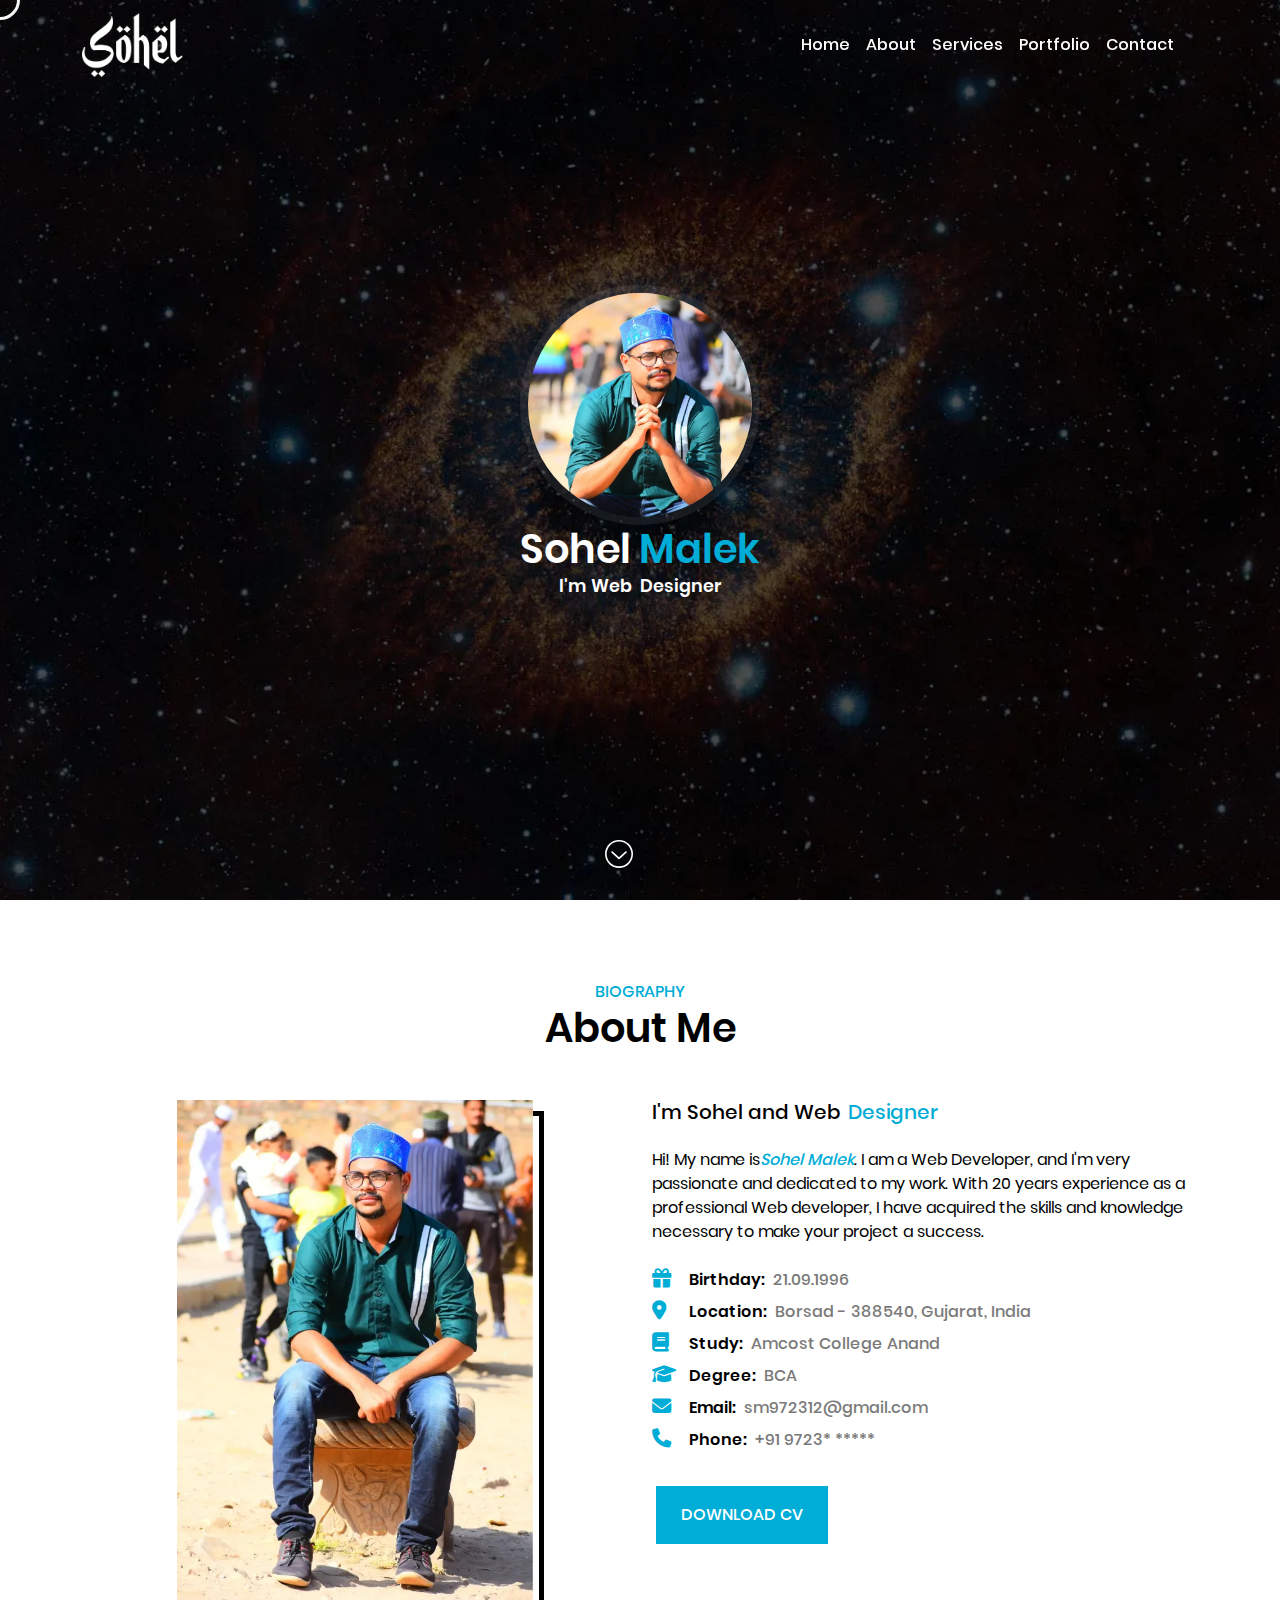
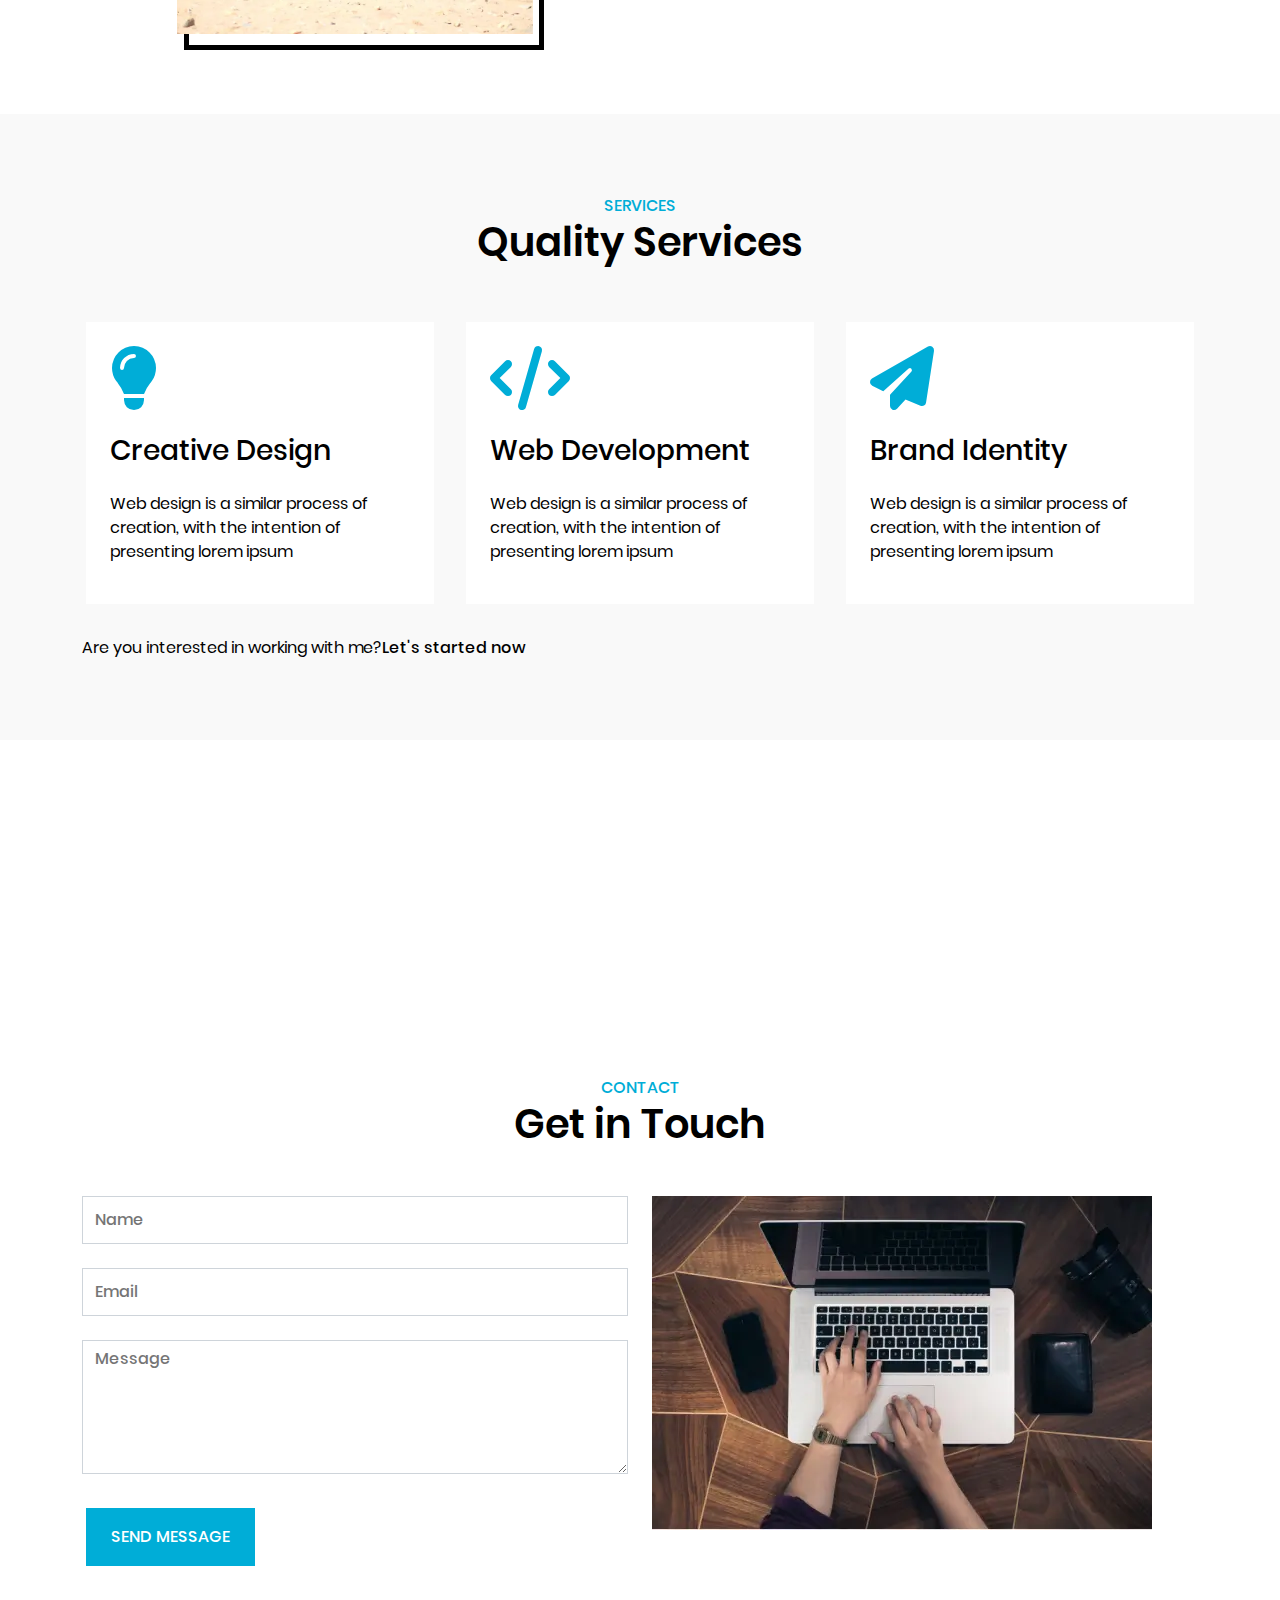
==== commit d4bd2e0b: "social" ====
--- a/index.html
+++ b/index.html
@@ -23,8 +23,8 @@
     <header id="header" class="fixed-top">
         <nav class="navbar container navbar-expand-sm" aria-label="Offcanvas navbar large">
             <div class="container-fluid"><a aria-label="home" class="navbar-brand" data-cursor="pointer"
-                    href="index.html"><img src="./assets/img/sohel-white-logo.webp" class="logo sohel_logo" alt="sohel logo"
-                        title="sohel logo">
+                    href="index.html"><img src="./assets/img/sohel-white-logo.webp" class="logo sohel_logo"
+                        alt="sohel logo" title="sohel logo">
                 </a><i class="fa-solid fa-bars-staggered navbar-toggler-icon navbar-toggler" data-bs-toggle="offcanvas"
                     data-bs-target="#offcanvasNavbar2" aria-controls="offcanvasNavbar2"></i>
                 <div class="offcanvas offcanvas-end" tabindex="-1" id="offcanvasNavbar2"
@@ -225,27 +225,49 @@
             </div>
         </section>
     </main>
-    <footer class="py-5 position-relative" id="footer">
+    <footer class="pt-5 position-relative" id="footer">
         <div class="container">
             <div class="row">
                 <div class="col-12 text-center mb-4"><a aria-label="home" class="navbar-brand" data-cursor="pointer"
                         href="index.html"><img src="./assets/img/sohel-white-logo.webp" class="logo" alt="sohel logo"
                             title="sohel logo"></a></div>
                 <div class="col-12 mt-3 mt-md-0">
-                    <div class="d-flex justify-content-center"><a aria-label="facebook" target="_blank"
-                            data-cursor="pointer" href="https://www.facebook.com/sohelmalek03"
-                            class="me-4 text-white"><i class="fab fa-facebook-f"></i></a><a target="_blank"
-                            data-cursor="pointer" aria-label="twitter" href="https://twitter.com/sohelmalek03"
-                            class="me-4 text-white"><i class="fab fa-twitter"></i></a><a aria-label="instagram"
-                            target="_blank" data-cursor="pointer" href="https://www.instagram.com/sohel_malek03"
-                            class="me-4 text-white"><i class="fab fa-instagram"></i></a><a aria-label="linkedin"
-                            target="_blank" data-cursor="pointer"
-                            href="https://in.linkedin.com/in/sohel-malek-b4b846196" class="me-4 text-white"><i
-                                class="fab fa-linkedin"></i></a><a aria-label="github" target="_blank"
-                            data-cursor="pointer" href="https://github.com/sohelmalek" class="me-4 text-white"><i
-                                class="fab fa-github"></i></a></div>
-                </div>
-            </div>
+                    <div class="d-flex justify-content-center social_icon">
+
+                        <a aria-label="linkedin" target="_blank" data-cursor="pointer"
+                            href="https://in.linkedin.com/in/sohel-malek-b4b846196" class="me-4 text-white">
+                            <img src="./assets/img/linkedin.webp" alt="linkedin" title="linkedin" loading="lazy">
+                        </a>
+                        <a aria-label="github" target="_blank" data-cursor="pointer"
+                            href="https://github.com/sohelmalek" class="me-4 text-white">
+                            <img src="./assets/img/github.webp" alt="github" title="github" loading="lazy">
+                        </a>
+                        <a aria-label="instagram" target="_blank" data-cursor="pointer"
+                            href="https://www.instagram.com/sohel_malek03" class="me-4 text-white">
+                            <img src="./assets/img/instagram.webp" alt="instagram" title="instagram" loading="lazy">
+                        </a>
+                        <a aria-label="facebook" target="_blank" data-cursor="pointer"
+                            href="https://www.facebook.com/sohelmalek03" class="me-4 text-white">
+                            <img src="./assets/img/facebook.webp" alt="facebook" title="facebook" loading="lazy">
+                        </a>
+                        <a target="_blank" data-cursor="pointer" aria-label="twitter"
+                            href="https://twitter.com/sohelmalek03" class="me-4 text-white">
+                            <img src="./assets/img/twitter.webp" alt="twitter" title="twitter" loading="lazy">
+                        </a>
+
+
+                    </div>
+                </div>
+            </div>
+        </div>
+        <div class="container text-center copyright d-md-flex justify-content-center copyright ">
+
+            <div>Copyright © 2022. All rights reserved. <span class="mx-2">|</span> Website Designed By<a
+                    href="index.html" target="_blank" class="light_blue_color "> Sohel </a></div>
+
+
+
+
         </div>
     </footer>
     <script src="https://cdnjs.cloudflare.com/ajax/libs/jquery/3.6.1/jquery.min.js"
--- a/assets/css/sohel.css
+++ b/assets/css/sohel.css
@@ -1 +1,1251 @@
-*,html{padding:0;margin:0;box-sizing:border-box;scroll-padding-top:3.5rem;cursor:none!important}body{background-color:var(--body);transition:.3s;padding-right:0!important}.no_scroll{overflow-y:hidden}:root{--body:#fff;--white:#fff;--black:rgb(31,31,31);--header_transform:-2rem;--text-clr:rgb(0,0,0);--main-theme:#00add7;--ser_sec:#f9f9f9;--background-overlay:rgb(0 0 0 / 64%)}.dark{--background-overlay:rgba(194,194,194,.342);--body:#2a2b2e;transition:.3s;--text-clr:rgb(240,240,240);--ser_sec:#1a1a1a}.ser_box{transition:.3s;background-color:var(--white)}.ser_box:hover{box-shadow:rgba(149,157,165,.2) 0 8px 24px;transform:translateY(-1rem)}.ser_box i{font-size:4rem;color:var(--main-theme)}.ser_head{color:var(--text-clr)}.ser_box p{overflow:hidden;display:-webkit-box;-webkit-line-clamp:3;-webkit-box-orient:vertical}@font-face{font-family:Poppins-Bold;src:url(../font/Poppins-Bold.ttf)}@font-face{font-family:Poppins-Medium;src:url(../font/Poppins-Medium.ttf)}@font-face{font-family:Poppins-Regular;src:url(../font/Poppins-Regular.ttf)}@font-face{font-family:Poppins-SemiBold;src:url(../font/Poppins-SemiBold.ttf)}section{padding:3rem 0}@media (min-width:1199px){section{padding:5rem 0}}#preloader{position:fixed;inset:0;z-index:9999999999;width:100%;height:100%;overflow:visible;display:grid;place-content:center;background-color:#000000e7}#preloader span{font-size:7rem}#preloader span{text-align:center;background:linear-gradient(to right,#fff 20%,#6200ff 40%,#01f 60%,#fff 80%);background-size:200% auto;color:#000;background-clip:text;text-fill-color:transparent;-webkit-background-clip:text;-webkit-text-fill-color:transparent;-webkit-animation:shine 1s linear infinite;animation:shine 1s linear infinite}button,input,textarea{font-family:Poppins-Medium}@-webkit-keyframes shine{to{background-position:200% center}}@keyframes shine{to{background-position:200% center}}.header_scroll{background-color:var(--body);transition:.3s;box-shadow:rgba(149,157,165,.2) 0 8px 24px;box-shadow:rgba(100,100,111,.2) 0 7px 29px 0}@media (min-width:576px){.header_scroll .navbar-brand span{font-size:2.5rem}}.close_btn{font-size:2rem}.h1,.h2,.h3,.h4,.h5,.h6,p{color:var(--text-clr);transition:.3s}.navbar-toggler-icon{background:0 0;display:grid;place-content:center;color:var(--white)}.header_scroll .navbar-toggler-icon{color:var(--black);border-color:transparent}::-webkit-scrollbar{width:.25rem}::-webkit-scrollbar-track{background:#f1f1f1}::-webkit-scrollbar-thumb{background:#888}::-webkit-scrollbar-thumb:hover{background:#555}header{transition:.3s}.about_cont .name_about,.about_name,.about_point span span,.count_label,.cust_btn,.ser_head,.service_sec a,.sub_head,header a{font-family:Poppins-Medium}p{font-family:Poppins-Regular}#counter span,.about_point span,.banner_cont span,.main_head{font-family:Poppins-SemiBold}.banner{height:100vh}.banner canvas{position:absolute;top:0}.link_hover{text-decoration:none;color:#000;display:inline-block;position:relative}#counter *{color:var(--white)}.link_hover:before{content:'';width:100%;height:1px;position:absolute;left:auto;right:0;bottom:3px}.cust_link:hover{color:var(--main-theme)}.link_hover:hover:after{width:100%;left:0;right:auto}.link_hover:after{content:'';width:0;height:1px;position:absolute;left:auto;right:0;bottom:3px;transition:width .6s cubic-bezier(.25,.8,.25,1) 0s;background:currentColor}.nav-link:hover{color:var(--white)}.header_scroll .nav-link:hover{color:var(--black)}.cust_btn{padding:15px 100px;margin:10px 4px;color:#fff;position:relative!important;font-family:sans-serif;text-transform:uppercase;text-align:center;position:relative;text-decoration:none;display:inline-block;transition:.3s;border:1px solid transparent}.cust_btn:hover{background-color:var(--white);border:1px solid var(--main-theme);color:var(--main-theme)}.banner_box{position:absolute;top:50%;left:50%;transform:translate(-50%,-50%);z-index:2}.about_point label{color:var(--text-clr)}.banner_img{--h-w:15rem;height:var(--h-w);width:var(--h-w);border-radius:50rem;border:.5rem solid rgba(255,255,255,.08);overflow:hidden}.service_sec{background-color:var(--ser_sec)}.about_cont .name_about,.banner_cont .main_name span{color:var(--main-theme)}.banner_cont_p{font-size:1.1rem}.banner_cont .main_name,.banner_cont_p,.bounce_arrow a i,.navbar a,.navbar-brand span{color:var(--white)}.header_scroll .navbar a,.header_scroll .navbar-brand span{color:var(--black)}.bounce_arrow{position:absolute;left:50%;bottom:30px;transform:translateX(-50%);z-index:6;margin-left:-21px}.bounce_arrow{-webkit-animation:bounce 2s infinite;animation:bounce 2s infinite}.bounce_arrow i{font-size:2rem}@-webkit-keyframes bounce{0%,100%,20%,50%,80%{-webkit-transform:translateY(0);transform:translateY(0)}40%{-webkit-transform:translateY(-30px);transform:translateY(-30px)}60%{-webkit-transform:translateY(-15px);transform:translateY(-15px)}}@keyframes bounce{0%,100%,20%,50%,80%{-webkit-transform:translateY(0);transform:translateY(0)}40%{-webkit-transform:translateY(-30px);transform:translateY(-30px)}60%{-webkit-transform:translateY(-15px);transform:translateY(-15px)}}.cursor{width:2.5rem;height:2.5rem;border:3px solid #fff;border-radius:50%;position:fixed;transform:translate(-50%,-50%);pointer-events:none;transform-origin:100% 100%;mix-blend-mode:difference;z-index:99999999}.link-grow{background:#fff}#about_main{position:relative;height:100%;width:100%;display:flex;justify-content:center;align-items:center}.about_img_border{top:2%;left:2%;z-index:-1;height:101%;width:101%;border:5px solid var(--text-clr);position:absolute}.about_point i{font-size:1.2rem;color:var(--main-theme);margin-right:.8rem;width:1.5rem}.ityped1,.sub_head{color:var(--main-theme)}a{text-decoration:none}.about_point span a,.about_point span span{color:rgb(122 122 122)}.cust_btn{background-color:var(--main-theme);color:var(--white);font-family:Poppins-Medium}.ityped1{height:1.5rem}.cont_form input{height:3rem}.cont_form .form-control{border-radius:0}.background{position:absolute;z-index:-1;top:0;width:100%;height:100%;transition:.3s;background:url(../img/galaxy.webp);background-position:center;background-size:cover;overflow:hidden}.background .image{position:absolute;top:0;left:0;width:100%;height:100%;transition:.3s;background:url(../img/galaxy.webp);background-position:center;background-size:cover;object-fit:cover}.background .image--1{clip-path:polygon(0 40%,100% 40%,100% 80%,0 80%);animation:glitch-1 2.5s infinite 5s,glitch-1-flip 5s infinite 5s}.background .image--2{clip-path:polygon(0 70%,100% 70%,100% 75%,0 75%);animation:glitch-2 2.5s infinite 5s}.background .image--3{clip-path:polygon(0 80%,100% 80%,100% 90%,0 90%);animation:glitch-3 2.5s infinite 5s}.background .image--4{clip-path:polygon(0 20%,100% 20%,100% 25%,0 25%);animation:glitch-4 2.5s infinite 5s}.background .gradient{position:absolute;top:0;left:0;transition:.3s;width:100%;height:100%;animation:fadeIn 5s ease-in-out,gradient 7.5s ease-in-out infinite 5s;opacity:.25}@keyframes fadeIn{from{opacity:1}to{opacity:.25}}@keyframes gradient{0%{opacity:.25}50%{opacity:0}100%{opacity:.25}}@keyframes glitch-1{0%{top:0;left:0}1%{top:10px;left:0}2%{top:15px;left:0}3%{top:20px;left:0}4%{top:5px;left:0}5%{top:15px;left:0}6%{top:25px;left:0}7%{top:35px;left:0}8%{top:35px;left:-50px}9%{top:35px;left:-100px}10%{top:35px;left:-50px}11%{top:35px;left:0}12%{top:0;left:0}13%{top:0;left:0}14%{top:0;left:0}15%{top:0;left:0}16%{top:0;left:20px}17%{top:0;left:30px}18%{top:0;left:20px}19%{top:0;left:0}20%{top:0;left:0}100%{top:0;left:0}}@keyframes glitch-1-flip{0%{transform:scaleX(-1)}5%{transform:scaleX(-1)}6%{transform:scaleX(1)}100%{transform:scaleX(1)}}@keyframes glitch-2{0%{top:0;left:0}50%{top:0;left:0}51%{top:-10px;left:0}52%{top:-5px;left:0}53%{top:0;left:0}54%{top:-10px;left:0}55%{top:-15px;left:0}56%{top:-15px;left:-10px}57%{top:-15px;left:-5px}58%{top:-15px;left:20px}59%{top:-15px;left:0}60%{top:-50px;left:0}61%{top:0;left:0}100%{top:0;left:0}}@keyframes glitch-3{0%{top:0;left:0}80%{top:0;left:0}81%{top:0;left:-10px}82%{top:0;left:5px}83%{top:0;left:0}84%{top:10px;left:0}85%{top:25px;left:0}86%{top:5px;left:0}87%{top:-30px;left:0}88%{top:-25px;left:0}89%{top:-35px;left:0}90%{top:-20px;left:0}91%{top:-20px;left:15px}92%{top:-20px;left:10px}93%{top:0;left:0}94%{top:15px;left:0}95%{top:40px;left:0}96%{top:30px;left:0}97%{top:20px;left:0}98%{top:10px;left:0}99%{top:0;left:0}100%{top:0;left:0}}@keyframes glitch-4{0%{top:0;left:0}1%{top:5px;left:0}2%{top:0;left:0}3%{top:20px;left:0}4%{top:0;left:0}5%{top:0;left:20px}6%{top:0;left:10px}7%{top:0;left:5px}8%{top:0;left:-5px}9%{top:-10px;left:-5px}10%{top:50px;left:-5px}11%{top:25px;left:-5px}12%{top:-25px;left:-5px}13%{top:0;left:-5px}14%{top:0;left:0}15%{top:-10px;left:0}16%{top:-20px;left:0}17%{top:-30px;left:0}18%{top:-50px;left:0}19%{top:-75px;left:0}20%{top:-150px;left:0}100%{top:-300px;left:0}}.area{background:linear-gradient(0deg,var(--background-overlay),var(--background-overlay)),url(../img/sohel-mountain.webp);background-position:center;background-attachment:fixed;background-size:cover;width:100%;height:100%;position:absolute;inset:0;z-index:-1}.circles{position:absolute;top:0;left:0;width:100%;height:100%;overflow:hidden}.circles li{position:absolute;display:block;list-style:none;width:20px;height:20px;background:rgba(255,255,255,.2);animation:animate 25s linear infinite;bottom:-150px}.circles li:nth-child(1){left:25%;width:80px;height:80px;animation-delay:0s}.circles li:nth-child(2){left:10%;width:20px;height:20px;animation-delay:2s;animation-duration:12s}.circles li:nth-child(3){left:70%;width:20px;height:20px;animation-delay:4s}.circles li:nth-child(4){left:40%;width:60px;height:60px;animation-delay:0s;animation-duration:18s}.circles li:nth-child(5){left:65%;width:20px;height:20px;animation-delay:0s}.circles li:nth-child(6){left:75%;width:110px;height:110px;animation-delay:3s}.circles li:nth-child(7){left:35%;width:150px;height:150px;animation-delay:7s}.circles li:nth-child(8){left:50%;width:25px;height:25px;animation-delay:15s;animation-duration:45s}.circles li:nth-child(9){left:20%;width:15px;height:15px;animation-delay:2s;animation-duration:35s}.circles li:nth-child(10){left:85%;width:150px;height:150px;animation-delay:0s;animation-duration:11s}@keyframes animate{0%{transform:translateY(0) rotate(0);opacity:1;border-radius:0}100%{transform:translateY(-1000px) rotate(720deg);opacity:0;border-radius:50%}}#canvas_dot{position:absolute;top:0;height:100%!important;width:100%!important;z-index:-1;background:#000}#canvas_dot canvas{height:100%!important;width:100%!important}.arrow_down{--hw:2rem;height:var(--hw);width:var(--hw);fill:var(--white)}footer{--bg:rgb(0 0 0 / 49%);background:linear-gradient(var(--bg),var(--bg)),url(../img/footer-background.webp);background-attachment:fixed;background-size:cover;background-position:center}.about_point svg,.about_point svg path{height:1rem;margin-right:.25rem}@media (max-width:575px){.navbar a{color:var(--black)}}.page_not_found{height:80vh}.not_found_box{display:flex;flex-direction:column;align-items:center;justify-content:center}.page_not_found h1{font-size:4.5rem}.page_not_found h5{font-size:1.5rem}@media (min-width:576px){.page_not_found h1{font-size:7.5rem}}.page_not_found{font-family:"Poppins-Regular";background:#999}.page_not_found *{color:#fff}.page_not_found h1{color:var(--main-theme)}.logo {height: 4rem;transition:.3s}.header_scroll .logo {height: 2.5rem}@media (max-width:575px){.logo {height: 3rem;transition:.3s}}.ms-3{margin-left:1rem}.ms-2{margin-left:.5rem}+*,
+html {
+    padding: 0;
+    margin: 0;
+    box-sizing: border-box;
+    scroll-padding-top: 3.5rem;
+    cursor: none !important
+}
+
+body {
+    background-color: var(--body);
+    transition: .3s;
+    padding-right: 0 !important
+}
+
+.no_scroll {
+    overflow-y: hidden
+}
+
+:root {
+    --body: #fff;
+    --white: #fff;
+    --black: rgb(31, 31, 31);
+    --header_transform: -2rem;
+    --text-clr: rgb(0, 0, 0);
+    --main-theme: #00add7;
+    --ser_sec: #f9f9f9;
+    --background-overlay: rgb(0 0 0 / 64%)
+}
+
+.dark {
+    --background-overlay: rgba(194, 194, 194, .342);
+    --body: #2a2b2e;
+    transition: .3s;
+    --text-clr: rgb(240, 240, 240);
+    --ser_sec: #1a1a1a
+}
+
+.ser_box {
+    transition: .3s;
+    background-color: var(--white)
+}
+
+.ser_box:hover {
+    box-shadow: rgba(149, 157, 165, .2) 0 8px 24px;
+    transform: translateY(-1rem)
+}
+
+.ser_box i {
+    font-size: 4rem;
+    color: var(--main-theme)
+}
+
+.ser_head {
+    color: var(--text-clr)
+}
+
+.ser_box p {
+    overflow: hidden;
+    display: -webkit-box;
+    -webkit-line-clamp: 3;
+    -webkit-box-orient: vertical
+}
+
+@font-face {
+    font-family: Poppins-Bold;
+    src: url(../font/Poppins-Bold.ttf)
+}
+
+@font-face {
+    font-family: Poppins-Medium;
+    src: url(../font/Poppins-Medium.ttf)
+}
+
+@font-face {
+    font-family: Poppins-Regular;
+    src: url(../font/Poppins-Regular.ttf)
+}
+
+@font-face {
+    font-family: Poppins-SemiBold;
+    src: url(../font/Poppins-SemiBold.ttf)
+}
+
+section {
+    padding: 3rem 0
+}
+
+@media (min-width:1199px) {
+    section {
+        padding: 5rem 0
+    }
+}
+
+#preloader {
+    position: fixed;
+    inset: 0;
+    z-index: 9999999999;
+    width: 100%;
+    height: 100%;
+    overflow: visible;
+    display: grid;
+    place-content: center;
+    background-color: #000000e7
+}
+
+#preloader span {
+    font-size: 7rem
+}
+
+#preloader span {
+    text-align: center;
+    background: linear-gradient(to right, #fff 20%, #6200ff 40%, #01f 60%, #fff 80%);
+    background-size: 200% auto;
+    color: #000;
+    background-clip: text;
+    text-fill-color: transparent;
+    -webkit-background-clip: text;
+    -webkit-text-fill-color: transparent;
+    -webkit-animation: shine 1s linear infinite;
+    animation: shine 1s linear infinite
+}
+
+button,
+input,
+textarea {
+    font-family: Poppins-Medium
+}
+
+@-webkit-keyframes shine {
+    to {
+        background-position: 200% center
+    }
+}
+
+@keyframes shine {
+    to {
+        background-position: 200% center
+    }
+}
+
+.header_scroll {
+    background-color: var(--body);
+    transition: .3s;
+    box-shadow: rgba(149, 157, 165, .2) 0 8px 24px;
+    box-shadow: rgba(100, 100, 111, .2) 0 7px 29px 0
+}
+
+@media (min-width:576px) {
+    .header_scroll .navbar-brand span {
+        font-size: 2.5rem
+    }
+}
+
+.close_btn {
+    font-size: 2rem
+}
+
+.h1,
+.h2,
+.h3,
+.h4,
+.h5,
+.h6,
+p {
+    color: var(--text-clr);
+    transition: .3s
+}
+
+.navbar-toggler-icon {
+    background: 0 0;
+    display: grid;
+    place-content: center;
+    color: var(--white)
+}
+
+.header_scroll .navbar-toggler-icon {
+    color: var(--black);
+    border-color: transparent
+}
+
+::-webkit-scrollbar {
+    width: .25rem
+}
+
+::-webkit-scrollbar-track {
+    background: #f1f1f1
+}
+
+::-webkit-scrollbar-thumb {
+    background: #888
+}
+
+::-webkit-scrollbar-thumb:hover {
+    background: #555
+}
+
+header {
+    transition: .3s
+}
+
+.about_cont .name_about,
+.about_name,
+.about_point span span,
+.count_label,
+.cust_btn,
+.ser_head,
+.service_sec a,
+.sub_head,
+header a {
+    font-family: Poppins-Medium
+}
+
+p,
+.copyright * {
+    font-family: Poppins-Regular
+}
+
+#counter span,
+.about_point span,
+.banner_cont span,
+.main_head {
+    font-family: Poppins-SemiBold
+}
+
+.banner {
+    height: 100vh
+}
+
+.banner canvas {
+    position: absolute;
+    top: 0
+}
+
+.link_hover {
+    text-decoration: none;
+    color: #000;
+    display: inline-block;
+    position: relative
+}
+
+#counter * {
+    color: var(--white)
+}
+
+.link_hover:before {
+    content: '';
+    width: 100%;
+    height: 1px;
+    position: absolute;
+    left: auto;
+    right: 0;
+    bottom: 3px
+}
+
+.cust_link:hover {
+    color: var(--main-theme)
+}
+
+.link_hover:hover:after {
+    width: 100%;
+    left: 0;
+    right: auto
+}
+
+.link_hover:after {
+    content: '';
+    width: 0;
+    height: 1px;
+    position: absolute;
+    left: auto;
+    right: 0;
+    bottom: 3px;
+    transition: width .6s cubic-bezier(.25, .8, .25, 1) 0s;
+    background: currentColor
+}
+
+.nav-link:hover {
+    color: var(--white)
+}
+
+.header_scroll .nav-link:hover {
+    color: var(--black)
+}
+
+.cust_btn {
+    padding: 15px 100px;
+    margin: 10px 4px;
+    color: #fff;
+    position: relative !important;
+    font-family: sans-serif;
+    text-transform: uppercase;
+    text-align: center;
+    position: relative;
+    text-decoration: none;
+    display: inline-block;
+    transition: .3s;
+    border: 1px solid transparent
+}
+
+.cust_btn:hover {
+    background-color: var(--white);
+    border: 1px solid var(--main-theme);
+    color: var(--main-theme)
+}
+
+.banner_box {
+    position: absolute;
+    top: 50%;
+    left: 50%;
+    transform: translate(-50%, -50%);
+    z-index: 2
+}
+
+.about_point label {
+    color: var(--text-clr)
+}
+
+.banner_img {
+    --h-w: 15rem;
+    height: var(--h-w);
+    width: var(--h-w);
+    border-radius: 50rem;
+    border: .5rem solid rgba(255, 255, 255, .08);
+    overflow: hidden
+}
+
+.service_sec {
+    background-color: var(--ser_sec)
+}
+
+.about_cont .name_about,
+.banner_cont .main_name span {
+    color: var(--main-theme)
+}
+
+.banner_cont_p {
+    font-size: 1.1rem
+}
+
+.banner_cont .main_name,
+.banner_cont_p,
+.bounce_arrow a i,
+.navbar a,
+.navbar-brand span {
+    color: var(--white)
+}
+
+.header_scroll .navbar a,
+.header_scroll .navbar-brand span {
+    color: var(--black)
+}
+
+.bounce_arrow {
+    position: absolute;
+    left: 50%;
+    bottom: 30px;
+    transform: translateX(-50%);
+    z-index: 6;
+    margin-left: -21px
+}
+
+.bounce_arrow {
+    -webkit-animation: bounce 2s infinite;
+    animation: bounce 2s infinite
+}
+
+.bounce_arrow i {
+    font-size: 2rem
+}
+
+@-webkit-keyframes bounce {
+
+    0%,
+    100%,
+    20%,
+    50%,
+    80% {
+        -webkit-transform: translateY(0);
+        transform: translateY(0)
+    }
+
+    40% {
+        -webkit-transform: translateY(-30px);
+        transform: translateY(-30px)
+    }
+
+    60% {
+        -webkit-transform: translateY(-15px);
+        transform: translateY(-15px)
+    }
+}
+
+@keyframes bounce {
+
+    0%,
+    100%,
+    20%,
+    50%,
+    80% {
+        -webkit-transform: translateY(0);
+        transform: translateY(0)
+    }
+
+    40% {
+        -webkit-transform: translateY(-30px);
+        transform: translateY(-30px)
+    }
+
+    60% {
+        -webkit-transform: translateY(-15px);
+        transform: translateY(-15px)
+    }
+}
+
+.cursor {
+    width: 2.5rem;
+    height: 2.5rem;
+    border: 3px solid #fff;
+    border-radius: 50%;
+    position: fixed;
+    transform: translate(-50%, -50%);
+    pointer-events: none;
+    transform-origin: 100% 100%;
+    mix-blend-mode: difference;
+    z-index: 99999999
+}
+
+.link-grow {
+    background: #fff
+}
+
+#about_main {
+    position: relative;
+    height: 100%;
+    width: 100%;
+    display: flex;
+    justify-content: center;
+    align-items: center
+}
+
+.about_img_border {
+    top: 2%;
+    left: 2%;
+    z-index: -1;
+    height: 101%;
+    width: 101%;
+    border: 5px solid var(--text-clr);
+    position: absolute
+}
+
+.about_point i {
+    font-size: 1.2rem;
+    color: var(--main-theme);
+    margin-right: .8rem;
+    width: 1.5rem
+}
+
+.ityped1,
+.sub_head {
+    color: var(--main-theme)
+}
+
+a {
+    text-decoration: none
+}
+
+.about_point span a,
+.about_point span span {
+    color: rgb(122 122 122)
+}
+
+.cust_btn {
+    background-color: var(--main-theme);
+    color: var(--white);
+    font-family: Poppins-Medium
+}
+
+.ityped1 {
+    height: 1.5rem
+}
+
+.cont_form input {
+    height: 3rem
+}
+
+.cont_form .form-control {
+    border-radius: 0
+}
+
+.background {
+    position: absolute;
+    z-index: -1;
+    top: 0;
+    width: 100%;
+    height: 100%;
+    transition: .3s;
+    background: url(../img/galaxy.webp);
+    background-position: center;
+    background-size: cover;
+    overflow: hidden
+}
+
+.background .image {
+    position: absolute;
+    top: 0;
+    left: 0;
+    width: 100%;
+    height: 100%;
+    transition: .3s;
+    background: url(../img/galaxy.webp);
+    background-position: center;
+    background-size: cover;
+    object-fit: cover
+}
+
+.background .image--1 {
+    clip-path: polygon(0 40%, 100% 40%, 100% 80%, 0 80%);
+    animation: glitch-1 2.5s infinite 5s, glitch-1-flip 5s infinite 5s
+}
+
+.background .image--2 {
+    clip-path: polygon(0 70%, 100% 70%, 100% 75%, 0 75%);
+    animation: glitch-2 2.5s infinite 5s
+}
+
+.background .image--3 {
+    clip-path: polygon(0 80%, 100% 80%, 100% 90%, 0 90%);
+    animation: glitch-3 2.5s infinite 5s
+}
+
+.background .image--4 {
+    clip-path: polygon(0 20%, 100% 20%, 100% 25%, 0 25%);
+    animation: glitch-4 2.5s infinite 5s
+}
+
+.background .gradient {
+    position: absolute;
+    top: 0;
+    left: 0;
+    transition: .3s;
+    width: 100%;
+    height: 100%;
+    animation: fadeIn 5s ease-in-out, gradient 7.5s ease-in-out infinite 5s;
+    opacity: .25
+}
+
+@keyframes fadeIn {
+    from {
+        opacity: 1
+    }
+
+    to {
+        opacity: .25
+    }
+}
+
+@keyframes gradient {
+    0% {
+        opacity: .25
+    }
+
+    50% {
+        opacity: 0
+    }
+
+    100% {
+        opacity: .25
+    }
+}
+
+@keyframes glitch-1 {
+    0% {
+        top: 0;
+        left: 0
+    }
+
+    1% {
+        top: 10px;
+        left: 0
+    }
+
+    2% {
+        top: 15px;
+        left: 0
+    }
+
+    3% {
+        top: 20px;
+        left: 0
+    }
+
+    4% {
+        top: 5px;
+        left: 0
+    }
+
+    5% {
+        top: 15px;
+        left: 0
+    }
+
+    6% {
+        top: 25px;
+        left: 0
+    }
+
+    7% {
+        top: 35px;
+        left: 0
+    }
+
+    8% {
+        top: 35px;
+        left: -50px
+    }
+
+    9% {
+        top: 35px;
+        left: -100px
+    }
+
+    10% {
+        top: 35px;
+        left: -50px
+    }
+
+    11% {
+        top: 35px;
+        left: 0
+    }
+
+    12% {
+        top: 0;
+        left: 0
+    }
+
+    13% {
+        top: 0;
+        left: 0
+    }
+
+    14% {
+        top: 0;
+        left: 0
+    }
+
+    15% {
+        top: 0;
+        left: 0
+    }
+
+    16% {
+        top: 0;
+        left: 20px
+    }
+
+    17% {
+        top: 0;
+        left: 30px
+    }
+
+    18% {
+        top: 0;
+        left: 20px
+    }
+
+    19% {
+        top: 0;
+        left: 0
+    }
+
+    20% {
+        top: 0;
+        left: 0
+    }
+
+    100% {
+        top: 0;
+        left: 0
+    }
+}
+
+@keyframes glitch-1-flip {
+    0% {
+        transform: scaleX(-1)
+    }
+
+    5% {
+        transform: scaleX(-1)
+    }
+
+    6% {
+        transform: scaleX(1)
+    }
+
+    100% {
+        transform: scaleX(1)
+    }
+}
+
+@keyframes glitch-2 {
+    0% {
+        top: 0;
+        left: 0
+    }
+
+    50% {
+        top: 0;
+        left: 0
+    }
+
+    51% {
+        top: -10px;
+        left: 0
+    }
+
+    52% {
+        top: -5px;
+        left: 0
+    }
+
+    53% {
+        top: 0;
+        left: 0
+    }
+
+    54% {
+        top: -10px;
+        left: 0
+    }
+
+    55% {
+        top: -15px;
+        left: 0
+    }
+
+    56% {
+        top: -15px;
+        left: -10px
+    }
+
+    57% {
+        top: -15px;
+        left: -5px
+    }
+
+    58% {
+        top: -15px;
+        left: 20px
+    }
+
+    59% {
+        top: -15px;
+        left: 0
+    }
+
+    60% {
+        top: -50px;
+        left: 0
+    }
+
+    61% {
+        top: 0;
+        left: 0
+    }
+
+    100% {
+        top: 0;
+        left: 0
+    }
+}
+
+@keyframes glitch-3 {
+    0% {
+        top: 0;
+        left: 0
+    }
+
+    80% {
+        top: 0;
+        left: 0
+    }
+
+    81% {
+        top: 0;
+        left: -10px
+    }
+
+    82% {
+        top: 0;
+        left: 5px
+    }
+
+    83% {
+        top: 0;
+        left: 0
+    }
+
+    84% {
+        top: 10px;
+        left: 0
+    }
+
+    85% {
+        top: 25px;
+        left: 0
+    }
+
+    86% {
+        top: 5px;
+        left: 0
+    }
+
+    87% {
+        top: -30px;
+        left: 0
+    }
+
+    88% {
+        top: -25px;
+        left: 0
+    }
+
+    89% {
+        top: -35px;
+        left: 0
+    }
+
+    90% {
+        top: -20px;
+        left: 0
+    }
+
+    91% {
+        top: -20px;
+        left: 15px
+    }
+
+    92% {
+        top: -20px;
+        left: 10px
+    }
+
+    93% {
+        top: 0;
+        left: 0
+    }
+
+    94% {
+        top: 15px;
+        left: 0
+    }
+
+    95% {
+        top: 40px;
+        left: 0
+    }
+
+    96% {
+        top: 30px;
+        left: 0
+    }
+
+    97% {
+        top: 20px;
+        left: 0
+    }
+
+    98% {
+        top: 10px;
+        left: 0
+    }
+
+    99% {
+        top: 0;
+        left: 0
+    }
+
+    100% {
+        top: 0;
+        left: 0
+    }
+}
+
+@keyframes glitch-4 {
+    0% {
+        top: 0;
+        left: 0
+    }
+
+    1% {
+        top: 5px;
+        left: 0
+    }
+
+    2% {
+        top: 0;
+        left: 0
+    }
+
+    3% {
+        top: 20px;
+        left: 0
+    }
+
+    4% {
+        top: 0;
+        left: 0
+    }
+
+    5% {
+        top: 0;
+        left: 20px
+    }
+
+    6% {
+        top: 0;
+        left: 10px
+    }
+
+    7% {
+        top: 0;
+        left: 5px
+    }
+
+    8% {
+        top: 0;
+        left: -5px
+    }
+
+    9% {
+        top: -10px;
+        left: -5px
+    }
+
+    10% {
+        top: 50px;
+        left: -5px
+    }
+
+    11% {
+        top: 25px;
+        left: -5px
+    }
+
+    12% {
+        top: -25px;
+        left: -5px
+    }
+
+    13% {
+        top: 0;
+        left: -5px
+    }
+
+    14% {
+        top: 0;
+        left: 0
+    }
+
+    15% {
+        top: -10px;
+        left: 0
+    }
+
+    16% {
+        top: -20px;
+        left: 0
+    }
+
+    17% {
+        top: -30px;
+        left: 0
+    }
+
+    18% {
+        top: -50px;
+        left: 0
+    }
+
+    19% {
+        top: -75px;
+        left: 0
+    }
+
+    20% {
+        top: -150px;
+        left: 0
+    }
+
+    100% {
+        top: -300px;
+        left: 0
+    }
+}
+
+.area {
+    background: linear-gradient(0deg, var(--background-overlay), var(--background-overlay)), url(../img/sohel-mountain.webp);
+    background-position: center;
+    background-attachment: fixed;
+    background-size: cover;
+    width: 100%;
+    height: 100%;
+    position: absolute;
+    inset: 0;
+    z-index: -1
+}
+
+.circles {
+    position: absolute;
+    top: 0;
+    left: 0;
+    width: 100%;
+    height: 100%;
+    overflow: hidden
+}
+
+.circles li {
+    position: absolute;
+    display: block;
+    list-style: none;
+    width: 20px;
+    height: 20px;
+    background: rgba(255, 255, 255, .2);
+    animation: animate 25s linear infinite;
+    bottom: -150px
+}
+
+.circles li:nth-child(1) {
+    left: 25%;
+    width: 80px;
+    height: 80px;
+    animation-delay: 0s
+}
+
+.circles li:nth-child(2) {
+    left: 10%;
+    width: 20px;
+    height: 20px;
+    animation-delay: 2s;
+    animation-duration: 12s
+}
+
+.circles li:nth-child(3) {
+    left: 70%;
+    width: 20px;
+    height: 20px;
+    animation-delay: 4s
+}
+
+.circles li:nth-child(4) {
+    left: 40%;
+    width: 60px;
+    height: 60px;
+    animation-delay: 0s;
+    animation-duration: 18s
+}
+
+.circles li:nth-child(5) {
+    left: 65%;
+    width: 20px;
+    height: 20px;
+    animation-delay: 0s
+}
+
+.circles li:nth-child(6) {
+    left: 75%;
+    width: 110px;
+    height: 110px;
+    animation-delay: 3s
+}
+
+.circles li:nth-child(7) {
+    left: 35%;
+    width: 150px;
+    height: 150px;
+    animation-delay: 7s
+}
+
+.circles li:nth-child(8) {
+    left: 50%;
+    width: 25px;
+    height: 25px;
+    animation-delay: 15s;
+    animation-duration: 45s
+}
+
+.circles li:nth-child(9) {
+    left: 20%;
+    width: 15px;
+    height: 15px;
+    animation-delay: 2s;
+    animation-duration: 35s
+}
+
+.circles li:nth-child(10) {
+    left: 85%;
+    width: 150px;
+    height: 150px;
+    animation-delay: 0s;
+    animation-duration: 11s
+}
+
+@keyframes animate {
+    0% {
+        transform: translateY(0) rotate(0);
+        opacity: 1;
+        border-radius: 0
+    }
+
+    100% {
+        transform: translateY(-1000px) rotate(720deg);
+        opacity: 0;
+        border-radius: 50%
+    }
+}
+
+#canvas_dot {
+    position: absolute;
+    top: 0;
+    height: 100% !important;
+    width: 100% !important;
+    z-index: -1;
+    background: #000
+}
+
+#canvas_dot canvas {
+    height: 100% !important;
+    width: 100% !important
+}
+
+.arrow_down {
+    --hw: 2rem;
+    height: var(--hw);
+    width: var(--hw);
+    fill: var(--white)
+}
+
+footer {
+    --bg: rgb(0 0 0 / 49%);
+    background: linear-gradient(var(--bg), var(--bg)), url(../img/footer-background.webp);
+    background-attachment: fixed;
+    background-size: cover;
+    background-position: center
+}
+
+.about_point svg,
+.about_point svg path {
+    height: 1rem;
+    margin-right: .25rem
+}
+
+@media (max-width:575px) {
+    .navbar a {
+        color: var(--black)
+    }
+}
+
+.page_not_found {
+    height: 80vh
+}
+
+.not_found_box {
+    display: flex;
+    flex-direction: column;
+    align-items: center;
+    justify-content: center
+}
+
+.page_not_found h1 {
+    font-size: 4.5rem
+}
+
+.page_not_found h5 {
+    font-size: 1.5rem
+}
+
+@media (min-width:576px) {
+    .page_not_found h1 {
+        font-size: 7.5rem
+    }
+}
+
+.page_not_found {
+    font-family: "Poppins-Regular";
+    background: #999
+}
+
+.page_not_found * {
+    color: #fff
+}
+
+.page_not_found h1 {
+    color: var(--main-theme)
+}
+
+.logo {
+    height: 4rem;
+    transition: .3s
+}
+
+.header_scroll .logo {
+    height: 2.5rem
+}
+
+@media (max-width:575px) {
+    .logo {
+        height: 3rem;
+        transition: .3s
+    }
+}
+
+.ms-3 {
+    margin-left: 1rem
+}
+
+.ms-2 {
+    margin-left: .5rem
+}
+
+.social_icon img {
+    height: 1.25rem
+}
+
+.justify-content-between {
+    justify-content: space-between
+}
+
+.copyright * {
+    color: var(--white)
+}
+
+.pt-5 {
+    padding-top: 3rem
+}
+
+.copyright {
+    padding: 2rem 0rem
+}
+
+@media (min-width:768px) {
+    .d-md-flex {
+        display: flex
+    }
+}
+
+.mx-2 {
+    margin-right: .5rem ;
+    margin-left: .5rem 
+}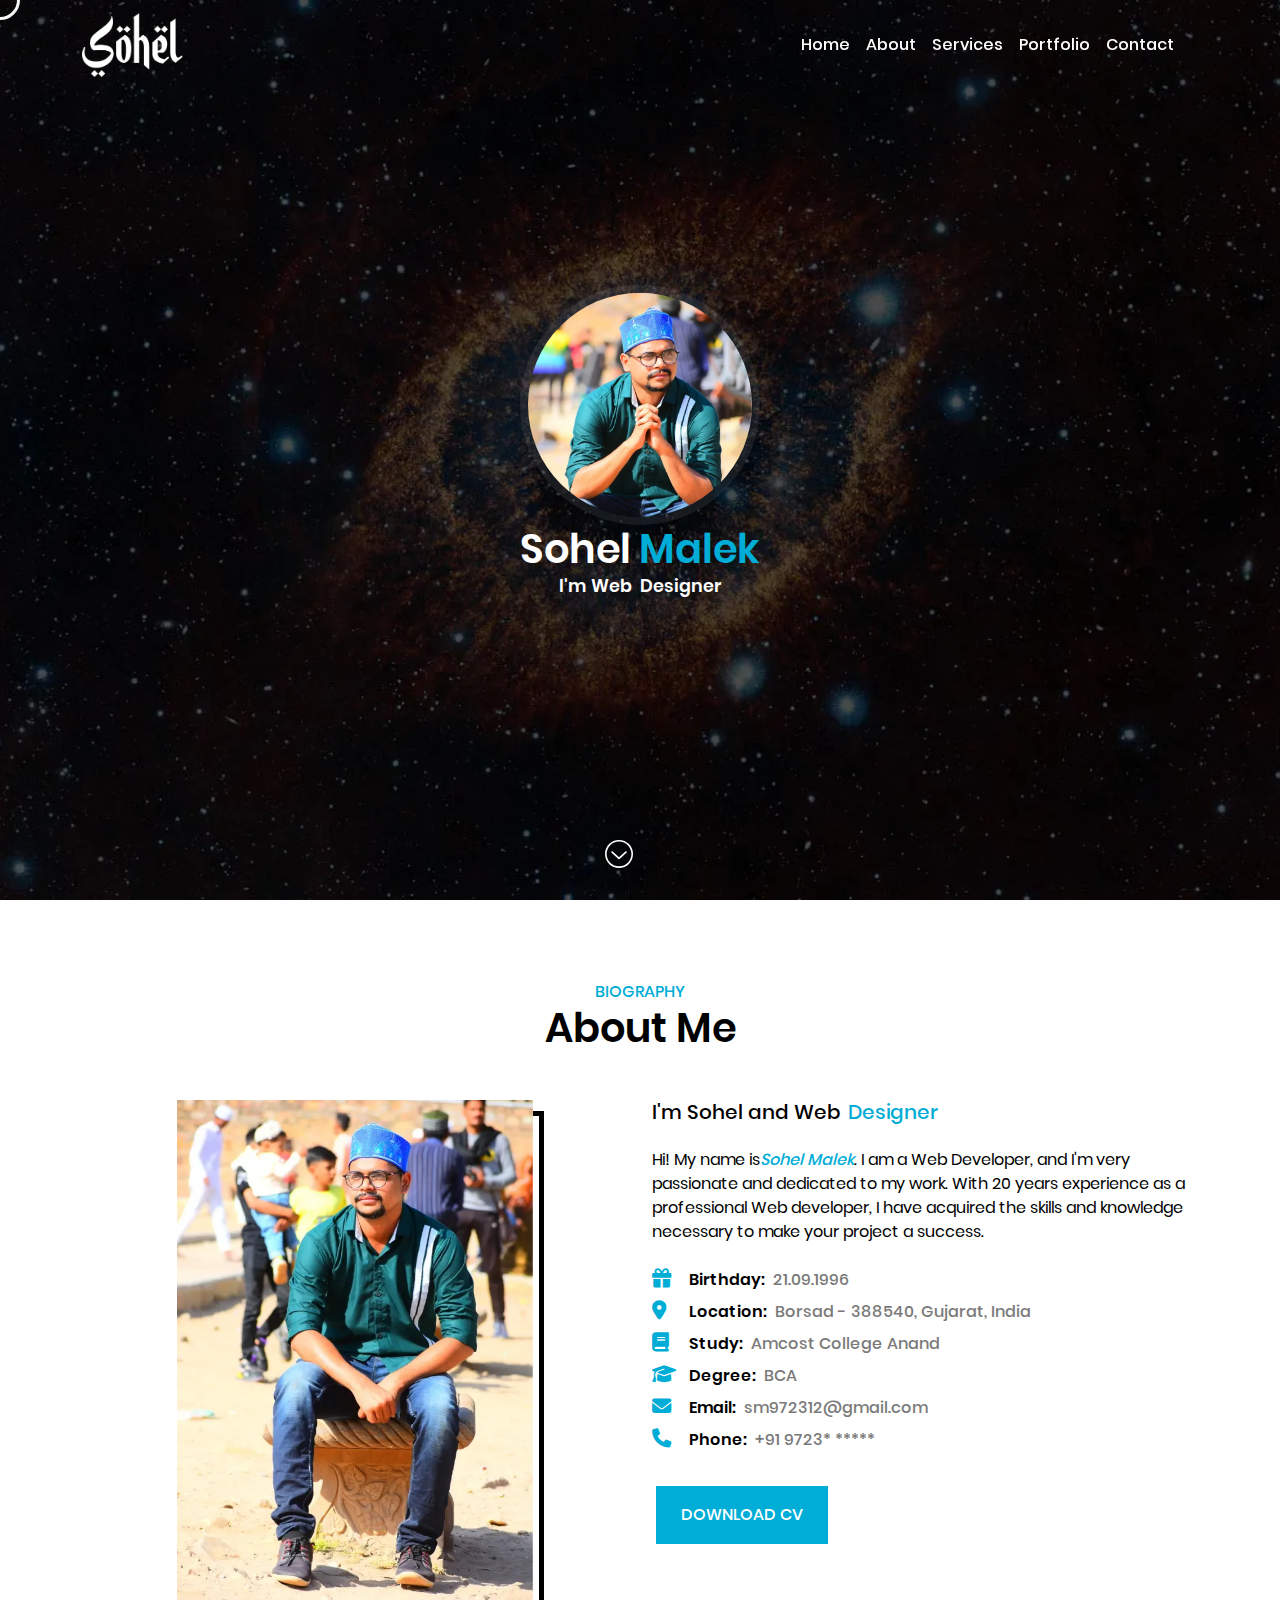
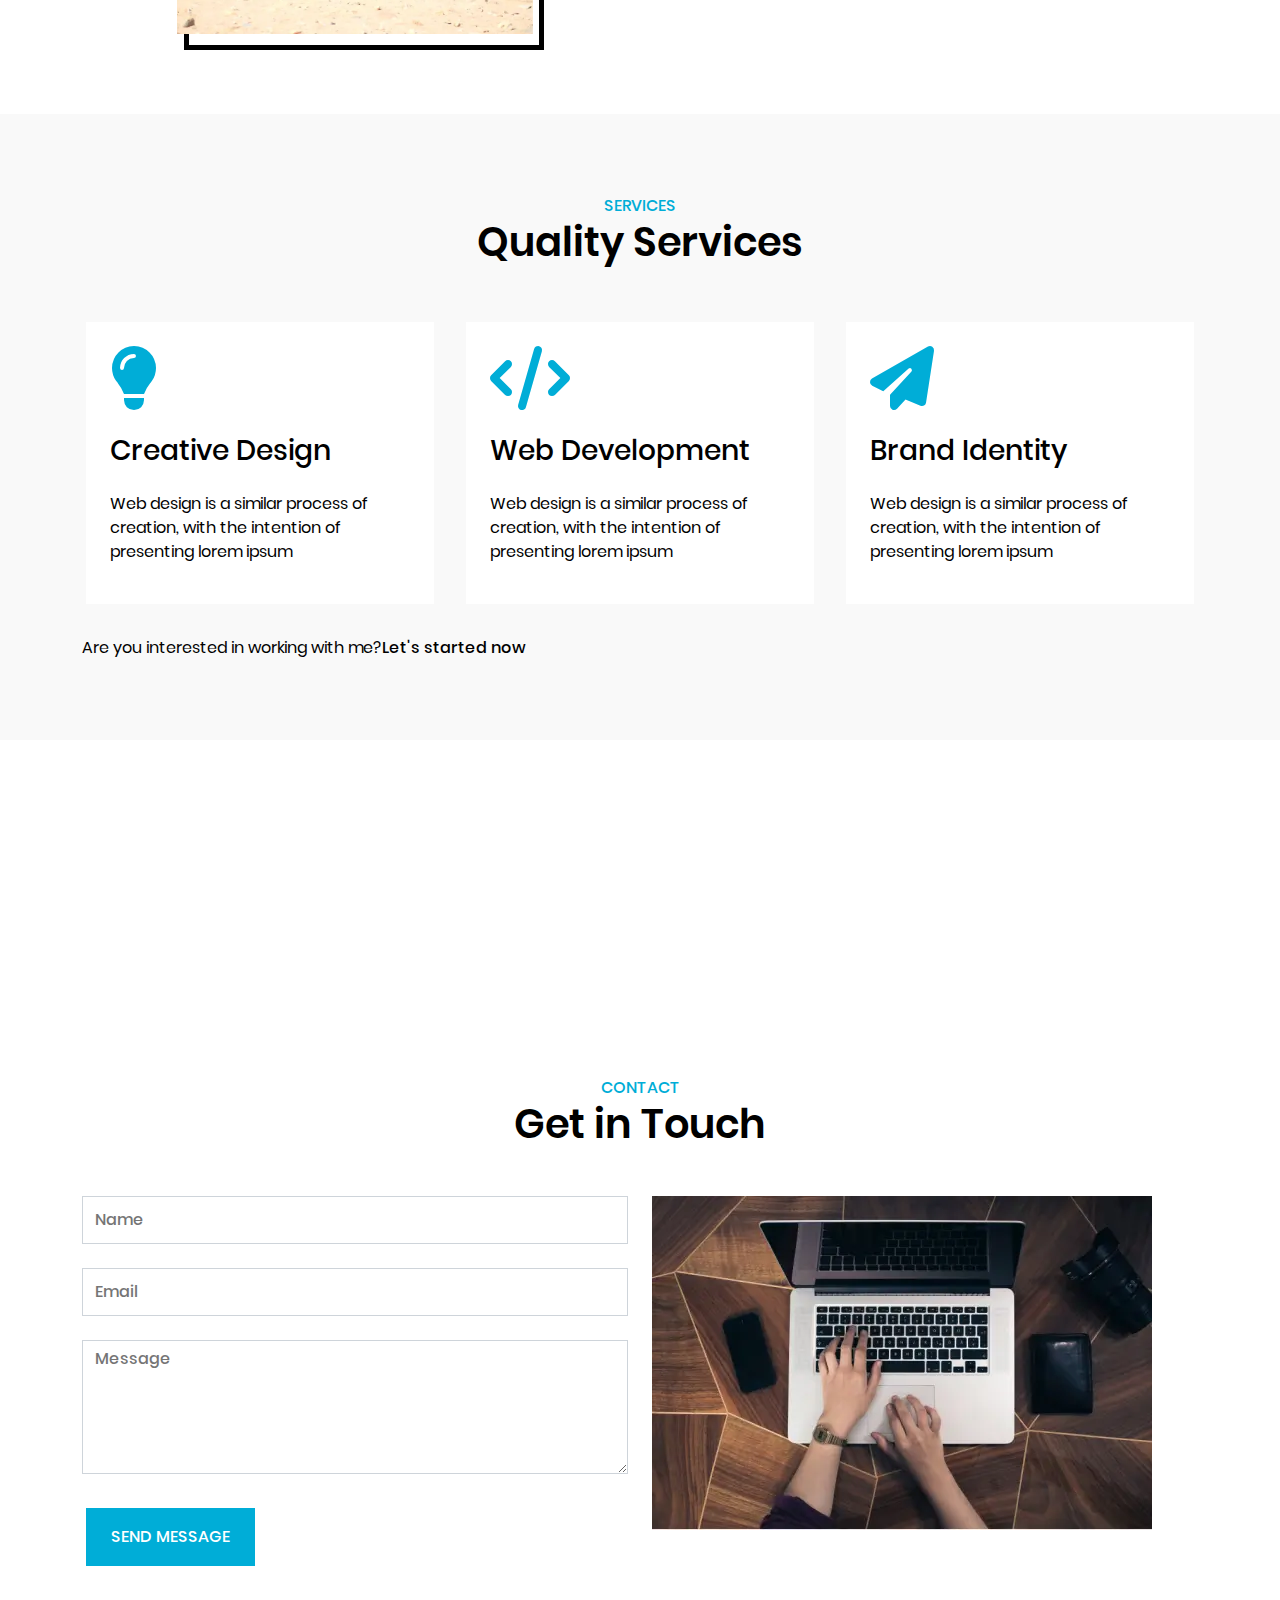
==== commit 78c270ad: "min" ====
--- a/index.html
+++ b/index.html
@@ -1,282 +1 @@
-<!doctype html>
-<html lang="en" id="html">
-
-<head>
-    <meta charset="utf-8">
-    <meta name="viewport" content="width=device-width,initial-scale=1">
-    <meta
-        content="Hi! My name isSohel Malek. I am a Web Developer, and I'm very passionate and dedicated to my work. With 20 years experience as a professional Web developer,"
-        name="description">
-    <link rel="stylesheet" href="./assets/css/bootstrap.min.css" media="all">
-    <link rel="stylesheet" href="./assets/css/all.css" media="all">
-    <link rel="stylesheet" href="./assets/css/fontawesome.min.css" media="all">
-    <link rel="stylesheet" href="./assets/css/sohel.css" media="all">
-    <link href="http://sohelmalek.ml/" rel="canonical">
-    <link href="http://sohelmalek.ml/" rel="alternate" hreflang="x-default">
-    <link href="http://sohelmalek.ml/" rel="alternate" hreflang="en-ca">
-    <title>Sohel Malek</title>
-    <link rel="shortcut icon" href="./assets/img/favicon.ico" rel="icon" sizes="16x16" type="image/gif">
-</head>
-
-<body id="body" class="no_scroll">
-    <div class="cursor"></div>
-    <header id="header" class="fixed-top">
-        <nav class="navbar container navbar-expand-sm" aria-label="Offcanvas navbar large">
-            <div class="container-fluid"><a aria-label="home" class="navbar-brand" data-cursor="pointer"
-                    href="index.html"><img src="./assets/img/sohel-white-logo.webp" class="logo sohel_logo"
-                        alt="sohel logo" title="sohel logo">
-                </a><i class="fa-solid fa-bars-staggered navbar-toggler-icon navbar-toggler" data-bs-toggle="offcanvas"
-                    data-bs-target="#offcanvasNavbar2" aria-controls="offcanvasNavbar2"></i>
-                <div class="offcanvas offcanvas-end" tabindex="-1" id="offcanvasNavbar2"
-                    aria-labelledby="offcanvasNavbar2Label">
-                    <div class="offcanvas-header">
-                        <div class="offcanvas-title h5" id="offcanvasNavbar2Label"><a aria-label="home"
-                                class="navbar-brand" data-cursor="pointer" href="index.html"><span
-                                    class="h1 display-4">Sohel</span></a></div><i class="fa-solid fa-xmark close_btn"
-                            data-bs-dismiss="offcanvas" aria-label="Close"></i>
-                    </div>
-                    <div class="offcanvas-body">
-                        <ul class="navbar-nav justify-content-end flex-grow-1 pe-3">
-                            <li class="nav-item"><a aria-label="home" class="nav-link link_hover" data-cursor="pointer"
-                                    href="index.html">Home</a></li>
-                            <li class="nav-item"><a aria-label="about" class="nav-link link_hover" data-cursor="pointer"
-                                    href="#about">About</a></li>
-                            <li class="nav-item"><a aria-label="services" class="nav-link link_hover"
-                                    data-cursor="pointer" href="#services">Services</a></li>
-                            <li class="nav-item"><a aria-label="portfolio" class="nav-link link_hover"
-                                    data-cursor="pointer" href="#portfolio">Portfolio</a></li>
-                            <li class="nav-item"><a aria-label="contact" class="nav-link link_hover"
-                                    data-cursor="pointer" href="#contact">Contact</a></li>
-                        </ul>
-                    </div>
-                </div>
-            </div>
-        </nav>
-    </header>
-    <main id="main">
-        <div id="banner" class="banner position-relative"><canvas id="demo-canvas" class="h-100 w-100"></canvas>
-            <div class="banner_box text-center" id="source">
-                <div class="banner_img"><img loading="lazy" src="./assets/img/sohel.webp" class="img-fluid" alt="sohel"
-                        title="sohel"></div>
-                <div class="banner_cont"><span class="h1 main_name">Sohel<span class=" ms-2">Malek</span></span>
-                    <p class="banner_cont_p"><span class="me-2">I'm Web</span><span class="ityped"></span></p>
-                </div>
-            </div>
-            <div class="bounce_arrow"><a data-cursor="pointer" aria-label="about" href="#about"><svg
-                        class="svg-icon arrow_down" viewBox="0 0 1024 1024" version="1.1"
-                        xmlns="http://www.w3.org/2000/svg">
-                        <path
-                            d="M793.122167 791.762705c71.78186-71.713298 116.227118-170.742732 116.227118-280.025695l0 0 0 0c0-109.282962-44.445258-208.303186-116.227118-280.026718C721.321888 160.00518 622.185007 115.597785 512.787434 115.597785l0 0 0 0 0 0c-109.398596 0-208.535477 44.407396-280.335756 116.111484l0 0c-71.222111 71.724555-115.669416 170.743756-115.669416 280.026718l0 0c0 109.282962 44.447305 208.312396 115.669416 280.025695 71.800279 71.14434 170.936137 115.542526 280.335756 115.542526C622.185007 907.305231 721.321888 862.907045 793.122167 791.762705L793.122167 791.762705zM195.991278 828.192406C115.08562 746.80477 64.92929 635.245975 64.92929 511.735987l0 0c0-123.500778 50.15633-235.637742 131.063011-316.447209C277.47715 114.460892 389.132136 64.380286 512.787434 64.380286c123.633808 0 235.888452 50.079582 316.79411 130.908492 80.906681 80.809467 131.043568 192.947454 131.043568 316.447209 0 123.508965-50.135864 235.068783-131.043568 316.456419-80.905658 80.8197-193.160301 130.909515-316.79411 130.909515C389.132136 959.101921 277.47715 909.013129 195.991278 828.192406L195.991278 828.192406zM273.483186 433.203376c4.552689-4.552689 11.401678-7.407714 18.229177-7.407714 3.413749 0 6.829546 0.559748 10.262738 1.697665 2.835581 1.157359 5.691629 3.433192 7.966439 5.710049l202.844871 184.401824 203.402573-184.401824c2.276856-2.276856 5.131881-4.552689 7.987928-5.710049 2.835581-1.137916 6.268774-1.697665 9.683547-1.697665 7.40669 0 13.676487 2.855024 18.2302 7.407714l0 0c4.552689 4.551666 7.966439 10.803044 7.966439 18.210757 0 3.412726-1.137916 6.828522-2.276856 9.66308-1.136893 3.415796-2.835581 6.27082-5.690606 8.547677l0 0L531.017634 670.538783c-2.276856 2.276856-5.132904 3.984754-7.966439 5.691629-3.433192 1.137916-6.848988 1.706875-10.262738 1.706875-3.433192 0-6.830569-0.568958-9.68457-1.706875-3.433192-1.706875-5.709025-3.414773-8.565073-5.691629l-221.054605-200.913892 0 0c-2.296299-2.276856-3.992941-5.131881-5.691629-8.547677-1.157359-2.835581-1.717108-6.250354-1.717108-9.66308l0 0C266.075473 444.00642 268.912078 437.755042 273.483186 433.203376L273.483186 433.203376z" />
-                    </svg></a></div>
-            <div class="background">
-                <div class="image image--1"></div>
-                <div class="image image--2"></div>
-                <div class="image image--3"></div>
-                <div class="image image--4"></div>
-                <div class="gradient"></div>
-            </div>
-        </div>
-        <section class="position-relative" id="about">
-            <div class="container">
-                <div class="row">
-                    <div class="col-12">
-                        <div class="sec_heading text-center mb-4 mb-lg-5"><span class="h6 sub_head">BIOGRAPHY</span>
-                            <div class="h1 main_head">About Me</div>
-                        </div>
-                    </div>
-                    <div class="col-5 col-md-6 col-lg-4 mx-auto">
-                        <div class="about_img_box" id=""></div>
-                        <div id="about_main">
-                            <div class="about_img_border one"></div>
-                            <div class="about_img_1 two"><img loading="lazy" src="./assets/img/sohel-about.webp"
-                                    class="img-fluid" alt="sohel" title="sohel"></div>
-                        </div>
-                    </div>
-                    <div class="col-md-6">
-                        <div class="about_cont">
-                            <div class=""><span class="about_name d-sm-flex h5"><span>I'm Sohel and Web</span><br
-                                        class="d-sm-none">
-                                    <div class="ityped1 ms-2"></div>
-                                </span></div>
-                            <p class="my-4">Hi! My name is<span class="name_about"><em>Sohel Malek</em></span>. I am a
-                                Web Developer, and I'm very passionate and dedicated to my work. With 20 years
-                                experience as a professional Web developer, I have acquired the skills and knowledge
-                                necessary to make your project a success.</p>
-                            <div class="about_point">
-                                <div class="d-flex mb-2"><i class="fa-solid fa-gift"></i><span
-                                        class="d-sm-flex"><label>Birthday:</label><span
-                                            class="ms-1 ms-sm-2">21.09.1996</span></span></div>
-                                <div class="d-flex mb-2"><i class="fa-solid fa-location-dot"></i><span
-                                        class="d-sm-flex"><label>Location:</label><span class="ms-1 ms-sm-2">Borsad -
-                                            388540, Gujarat, India</span></span></div>
-                                <div class="d-flex mb-2"><i class="fa-solid fa-book"></i><span
-                                        class="d-sm-flex"><label>Study:</label><span class="ms-1 ms-sm-2">Amcost College
-                                            Anand</span></span></div>
-                                <div class="d-flex mb-2"><i class="fa-solid fa-graduation-cap"></i><span
-                                        class="d-sm-flex"><label>Degree:</label><span
-                                            class="ms-1 ms-sm-2">BCA</span></span></div>
-                                <div class="d-flex mb-2"><i class="fa-solid fa-envelope"></i><span
-                                        class="d-sm-flex"><label>Email:</label><span class="ms-1 ms-sm-2"><a
-                                                aria-label="sohelmalek2109@gmail.com" data-cursor="pointer"
-                                                href="mailto:sohelmalek2109@gmail.com">sm972312@gmail.com</a></span></span>
-                                </div>
-                                <div class="d-flex mb-4"><i class="fa-solid fa-phone"></i><span
-                                        class="d-sm-flex"><label>Phone:</label><span class="ms-1 ms-sm-2"><a
-                                                aria-label="mobile" data-cursor="pointer" href="tel:+919723******">+91
-                                                9723* *****</a></span></span></div>
-                                <div class="mt-3"><a aria-label="resume" class="cust_btn px-4 py-3"
-                                        data-cursor="pointer" href="./assets/pdf/sohel-resume.pdf" download="">Download
-                                        CV</a></div>
-                            </div>
-                        </div>
-                    </div>
-                </div>
-            </div>
-        </section>
-        <section class="service_sec" id="services">
-            <div class="container">
-                <div class="row">
-                    <div class="col-12">
-                        <div class="sec_heading text-center mb-4 mb-lg-5"><span class="h6 sub_head">SERVICES</span>
-                            <div class="h1 main_head">Quality Services</div>
-                        </div>
-                    </div>
-                    <div class="col-sm-6 col-md-4 px-sm-3 py-2">
-                        <div class="ser_box p-4"><i class="fa-solid fa-lightbulb"></i>
-                            <div class="h3 my-4 ser_head">Creative Design</div>
-                            <p>Web design is a similar process of creation, with the intention of presenting lorem ipsum
-                            </p>
-                        </div>
-                    </div>
-                    <div class="col-sm-6 col-md-4 px-sm-3 py-2 mt-4 mt-sm-0">
-                        <div class="ser_box p-4"><i class="fa-solid fa-code"></i>
-                            <div class="h3 my-4 ser_head">Web Development</div>
-                            <p>Web design is a similar process of creation, with the intention of presenting lorem ipsum
-                            </p>
-                        </div>
-                    </div>
-                    <div class="col-sm-6 col-md-4 px-sm-3 py-2 mt-4 mt-sm-0 mx-auto">
-                        <div class="ser_box p-4"><i class="fa-solid fa-paper-plane"></i>
-                            <div class="h3 my-4 ser_head">Brand Identity</div>
-                            <p>Web design is a similar process of creation, with the intention of presenting lorem ipsum
-                            </p>
-                        </div>
-                    </div>
-                    <div class="col-12 mt-4">
-                        <p class="mb-0">Are you interested in working with me?<a aria-label="contact"
-                                data-cursor="pointer" class="link_hover cust_link" href="#contact">Let's started now</a>
-                        </p>
-                    </div>
-                </div>
-            </div>
-        </section>
-        <section class="position-relative" id="portfolio">
-            <div class="area">
-                <ul class="circles">
-                    <li></li>
-                    <li></li>
-                    <li></li>
-                    <li></li>
-                    <li></li>
-                    <li></li>
-                    <li></li>
-                    <li></li>
-                    <li></li>
-                    <li></li>
-                </ul>
-            </div>
-            <div class="container">
-                <div class="row" id="counter">
-                    <div class="col-sm-4 text-center mb-5 mb-sm-0">
-                        <div><span class="count percent h1" data-count="18">0</span><span class="h1">+</span></div>
-                        <label class="h5 mt-3 count_label">Projects Finished</label>
-                    </div>
-                    <div class="col-sm-4 text-center mb-5 mb-sm-0">
-                        <div><span class="count percent h1" data-count="100">0</span><span class="h1">+</span></div>
-                        <label class="h5 mt-3 count_label">Lorem Ipsum</label>
-                    </div>
-                    <div class="col-sm-4 text-center">
-                        <div><span class="count percent h1" data-count="120">0</span><span class="h1">+</span></div>
-                        <label class="h5 mt-3 count_label">Lorem Ipsum</label>
-                    </div>
-                </div>
-            </div>
-        </section>
-        <section id="contact">
-            <div class="container">
-                <div class="row">
-                    <div class="col-12">
-                        <div class="sec_heading text-center mb-4 mb-lg-5"><span class="h6 sub_head">CONTACT</span>
-                            <div class="h1 main_head">Get in Touch</div>
-                        </div>
-                    </div>
-                    <div class="col-lg-6">
-                        <form action="#" class="cont_form">
-                            <div class="mb-4"><input type="text" class="form-control" placeholder="Name"></div>
-                            <div class="mb-4"><input type="email" class="form-control" placeholder="Email"></div>
-                            <div class="mb-4"><textarea class="form-control" placeholder="Message" rows="5"></textarea>
-                            </div>
-                            <div><button class="cust_btn px-4 py-3">Send Message</button></div>
-                        </form>
-                    </div>
-                    <div class="col-lg-6 mt-4 mt-lg-0"><img loading="lazy" src="./assets/img/get-in-touch.webp"
-                            class="img-fluid" alt="get-in-touch" title="get-in-touch"></div>
-                </div>
-            </div>
-        </section>
-    </main>
-    <footer class="pt-5 position-relative" id="footer">
-        <div class="container">
-            <div class="row">
-                <div class="col-12 text-center mb-4"><a aria-label="home" class="navbar-brand" data-cursor="pointer"
-                        href="index.html"><img src="./assets/img/sohel-white-logo.webp" class="logo" alt="sohel logo"
-                            title="sohel logo"></a></div>
-                <div class="col-12 mt-3 mt-md-0">
-                    <div class="d-flex justify-content-center social_icon">
-
-                        <a aria-label="linkedin" target="_blank" data-cursor="pointer"
-                            href="https://in.linkedin.com/in/sohel-malek-b4b846196" class="me-4 text-white">
-                            <img src="./assets/img/linkedin.webp" alt="linkedin" title="linkedin" loading="lazy">
-                        </a>
-                        <a aria-label="github" target="_blank" data-cursor="pointer"
-                            href="https://github.com/sohelmalek" class="me-4 text-white">
-                            <img src="./assets/img/github.webp" alt="github" title="github" loading="lazy">
-                        </a>
-                        <a aria-label="instagram" target="_blank" data-cursor="pointer"
-                            href="https://www.instagram.com/sohel_malek03" class="me-4 text-white">
-                            <img src="./assets/img/instagram.webp" alt="instagram" title="instagram" loading="lazy">
-                        </a>
-                        <a aria-label="facebook" target="_blank" data-cursor="pointer"
-                            href="https://www.facebook.com/sohelmalek03" class="me-4 text-white">
-                            <img src="./assets/img/facebook.webp" alt="facebook" title="facebook" loading="lazy">
-                        </a>
-                        <a target="_blank" data-cursor="pointer" aria-label="twitter"
-                            href="https://twitter.com/sohelmalek03" class="me-4 text-white">
-                            <img src="./assets/img/twitter.webp" alt="twitter" title="twitter" loading="lazy">
-                        </a>
-
-
-                    </div>
-                </div>
-            </div>
-        </div>
-        <div class="container text-center copyright d-md-flex justify-content-center copyright ">
-
-            <div>Copyright © 2022. All rights reserved. <span class="mx-2">|</span> Website Designed By<a
-                    href="index.html" target="_blank" class="light_blue_color "> Sohel </a></div>
-
-
-
-
-        </div>
-    </footer>
-    <script src="https://cdnjs.cloudflare.com/ajax/libs/jquery/3.6.1/jquery.min.js"
-        integrity="sha512-aVKKRRi/Q/YV+4mjoKBsE4x3H+BkegoM/em46NNlCqNTmUYADjBbeNefNxYV7giUp0VxICtqdrbqU7iVaeZNXA=="
-        crossorigin="anonymous" referrerpolicy="no-referrer" defer="defer"></script>
-    <script src="./assets/js/bootstrap.min.js" defer="defer"></script>
-    <script src="./assets/js/ityped.min.js" defer="defer"></script>
-    <script src="./assets/js/gsap.min.js" defer="defer"></script>
-    <script src="./assets/js/sohel.js" defer="defer"></script>
-</body>
-
-</html>+<!doctype html><html lang="en" id="html"><head><meta charset="utf-8"><meta name="viewport" content="width=device-width,initial-scale=1"><meta content="Hi! My name isSohel Malek. I am a Web Developer, and I'm very passionate and dedicated to my work. With 20 years experience as a professional Web developer," name="description"><link rel="stylesheet" href="./assets/css/bootstrap.min.css" media="all"><link rel="stylesheet" href="./assets/css/all.css" media="all"><link rel="stylesheet" href="./assets/css/fontawesome.min.css" media="all"><link rel="stylesheet" href="./assets/css/sohel.css" media="all"><link href="http://sohelmalek.ml/" rel="canonical"><link href="http://sohelmalek.ml/" rel="alternate" hreflang="x-default"><link href="http://sohelmalek.ml/" rel="alternate" hreflang="en-ca"><title>Sohel Malek</title><link rel="shortcut icon" href="./assets/img/favicon.ico" rel="icon" sizes="16x16" type="image/gif"></head><body id="body" class="no_scroll"><div class="cursor"></div><header id="header" class="fixed-top"><nav class="navbar container navbar-expand-sm" aria-label="Offcanvas navbar large"><div class="container-fluid"><a aria-label="home" class="navbar-brand" data-cursor="pointer" href="index.html"><img src="./assets/img/sohel-white-logo.webp" class="logo sohel_logo" alt="sohel logo" title="sohel logo"></a><i class="fa-solid fa-bars-staggered navbar-toggler-icon navbar-toggler" data-bs-toggle="offcanvas" data-bs-target="#offcanvasNavbar2" aria-controls="offcanvasNavbar2"></i><div class="offcanvas offcanvas-end" tabindex="-1" id="offcanvasNavbar2" aria-labelledby="offcanvasNavbar2Label"><div class="offcanvas-header"><div class="offcanvas-title h5" id="offcanvasNavbar2Label"><a aria-label="home" class="navbar-brand" data-cursor="pointer" href="index.html"><span class="h1 display-4">Sohel</span></a></div><i class="fa-solid fa-xmark close_btn" data-bs-dismiss="offcanvas" aria-label="Close"></i></div><div class="offcanvas-body"><ul class="navbar-nav justify-content-end flex-grow-1 pe-3"><li class="nav-item"><a aria-label="home" class="nav-link link_hover" data-cursor="pointer" href="index.html">Home</a></li><li class="nav-item"><a aria-label="about" class="nav-link link_hover" data-cursor="pointer" href="#about">About</a></li><li class="nav-item"><a aria-label="services" class="nav-link link_hover" data-cursor="pointer" href="#services">Services</a></li><li class="nav-item"><a aria-label="portfolio" class="nav-link link_hover" data-cursor="pointer" href="#portfolio">Portfolio</a></li><li class="nav-item"><a aria-label="contact" class="nav-link link_hover" data-cursor="pointer" href="#contact">Contact</a></li></ul></div></div></div></nav></header><main id="main"><div id="banner" class="banner position-relative"><canvas id="demo-canvas" class="h-100 w-100"></canvas><div class="banner_box text-center" id="source"><div class="banner_img"><img loading="lazy" src="./assets/img/sohel.webp" class="img-fluid" alt="sohel" title="sohel"></div><div class="banner_cont"><span class="h1 main_name">Sohel<span class="ms-2">Malek</span></span><p class="banner_cont_p"><span class="me-2">I'm Web</span><span class="ityped"></span></p></div></div><div class="bounce_arrow"><a data-cursor="pointer" aria-label="about" href="#about"><svg class="svg-icon arrow_down" viewBox="0 0 1024 1024" version="1.1" xmlns="http://www.w3.org/2000/svg"><path d="M793.122167 791.762705c71.78186-71.713298 116.227118-170.742732 116.227118-280.025695l0 0 0 0c0-109.282962-44.445258-208.303186-116.227118-280.026718C721.321888 160.00518 622.185007 115.597785 512.787434 115.597785l0 0 0 0 0 0c-109.398596 0-208.535477 44.407396-280.335756 116.111484l0 0c-71.222111 71.724555-115.669416 170.743756-115.669416 280.026718l0 0c0 109.282962 44.447305 208.312396 115.669416 280.025695 71.800279 71.14434 170.936137 115.542526 280.335756 115.542526C622.185007 907.305231 721.321888 862.907045 793.122167 791.762705L793.122167 791.762705zM195.991278 828.192406C115.08562 746.80477 64.92929 635.245975 64.92929 511.735987l0 0c0-123.500778 50.15633-235.637742 131.063011-316.447209C277.47715 114.460892 389.132136 64.380286 512.787434 64.380286c123.633808 0 235.888452 50.079582 316.79411 130.908492 80.906681 80.809467 131.043568 192.947454 131.043568 316.447209 0 123.508965-50.135864 235.068783-131.043568 316.456419-80.905658 80.8197-193.160301 130.909515-316.79411 130.909515C389.132136 959.101921 277.47715 909.013129 195.991278 828.192406L195.991278 828.192406zM273.483186 433.203376c4.552689-4.552689 11.401678-7.407714 18.229177-7.407714 3.413749 0 6.829546 0.559748 10.262738 1.697665 2.835581 1.157359 5.691629 3.433192 7.966439 5.710049l202.844871 184.401824 203.402573-184.401824c2.276856-2.276856 5.131881-4.552689 7.987928-5.710049 2.835581-1.137916 6.268774-1.697665 9.683547-1.697665 7.40669 0 13.676487 2.855024 18.2302 7.407714l0 0c4.552689 4.551666 7.966439 10.803044 7.966439 18.210757 0 3.412726-1.137916 6.828522-2.276856 9.66308-1.136893 3.415796-2.835581 6.27082-5.690606 8.547677l0 0L531.017634 670.538783c-2.276856 2.276856-5.132904 3.984754-7.966439 5.691629-3.433192 1.137916-6.848988 1.706875-10.262738 1.706875-3.433192 0-6.830569-0.568958-9.68457-1.706875-3.433192-1.706875-5.709025-3.414773-8.565073-5.691629l-221.054605-200.913892 0 0c-2.296299-2.276856-3.992941-5.131881-5.691629-8.547677-1.157359-2.835581-1.717108-6.250354-1.717108-9.66308l0 0C266.075473 444.00642 268.912078 437.755042 273.483186 433.203376L273.483186 433.203376z"/></svg></a></div><div class="background"><div class="image image--1"></div><div class="image image--2"></div><div class="image image--3"></div><div class="image image--4"></div><div class="gradient"></div></div></div><section class="position-relative" id="about"><div class="container"><div class="row"><div class="col-12"><div class="sec_heading text-center mb-4 mb-lg-5"><span class="h6 sub_head">BIOGRAPHY</span><div class="h1 main_head">About Me</div></div></div><div class="col-5 col-md-6 col-lg-4 mx-auto"><div class="about_img_box" id=""></div><div id="about_main"><div class="about_img_border one"></div><div class="about_img_1 two"><img loading="lazy" src="./assets/img/sohel-about.webp" class="img-fluid" alt="sohel" title="sohel"></div></div></div><div class="col-md-6"><div class="about_cont"><div class=""><span class="about_name d-sm-flex h5"><span>I'm Sohel and Web</span><br class="d-sm-none"><div class="ityped1 ms-2"></div></span></div><p class="my-4">Hi! My name is<span class="name_about"><em>Sohel Malek</em></span>. I am a Web Developer, and I'm very passionate and dedicated to my work. With 20 years experience as a professional Web developer, I have acquired the skills and knowledge necessary to make your project a success.</p><div class="about_point"><div class="d-flex mb-2"><i class="fa-solid fa-gift"></i><span class="d-sm-flex"><label>Birthday:</label><span class="ms-1 ms-sm-2">21.09.1996</span></span></div><div class="d-flex mb-2"><i class="fa-solid fa-location-dot"></i><span class="d-sm-flex"><label>Location:</label><span class="ms-1 ms-sm-2">Borsad - 388540, Gujarat, India</span></span></div><div class="d-flex mb-2"><i class="fa-solid fa-book"></i><span class="d-sm-flex"><label>Study:</label><span class="ms-1 ms-sm-2">Amcost College Anand</span></span></div><div class="d-flex mb-2"><i class="fa-solid fa-graduation-cap"></i><span class="d-sm-flex"><label>Degree:</label><span class="ms-1 ms-sm-2">BCA</span></span></div><div class="d-flex mb-2"><i class="fa-solid fa-envelope"></i><span class="d-sm-flex"><label>Email:</label><span class="ms-1 ms-sm-2"><a aria-label="sohelmalek2109@gmail.com" data-cursor="pointer" href="mailto:sohelmalek2109@gmail.com">sm972312@gmail.com</a></span></span></div><div class="d-flex mb-4"><i class="fa-solid fa-phone"></i><span class="d-sm-flex"><label>Phone:</label><span class="ms-1 ms-sm-2"><a aria-label="mobile" data-cursor="pointer" href="tel:+919723******">+91 9723* *****</a></span></span></div><div class="mt-3"><a aria-label="resume" class="cust_btn px-4 py-3" data-cursor="pointer" href="./assets/pdf/sohel-resume.pdf" download="">Download CV</a></div></div></div></div></div></div></section><section class="service_sec" id="services"><div class="container"><div class="row"><div class="col-12"><div class="sec_heading text-center mb-4 mb-lg-5"><span class="h6 sub_head">SERVICES</span><div class="h1 main_head">Quality Services</div></div></div><div class="col-sm-6 col-md-4 px-sm-3 py-2"><div class="ser_box p-4"><i class="fa-solid fa-lightbulb"></i><div class="h3 my-4 ser_head">Creative Design</div><p>Web design is a similar process of creation, with the intention of presenting lorem ipsum</p></div></div><div class="col-sm-6 col-md-4 px-sm-3 py-2 mt-4 mt-sm-0"><div class="ser_box p-4"><i class="fa-solid fa-code"></i><div class="h3 my-4 ser_head">Web Development</div><p>Web design is a similar process of creation, with the intention of presenting lorem ipsum</p></div></div><div class="col-sm-6 col-md-4 px-sm-3 py-2 mt-4 mt-sm-0 mx-auto"><div class="ser_box p-4"><i class="fa-solid fa-paper-plane"></i><div class="h3 my-4 ser_head">Brand Identity</div><p>Web design is a similar process of creation, with the intention of presenting lorem ipsum</p></div></div><div class="col-12 mt-4"><p class="mb-0">Are you interested in working with me?<a aria-label="contact" data-cursor="pointer" class="link_hover cust_link" href="#contact">Let's started now</a></p></div></div></div></section><section class="position-relative" id="portfolio"><div class="area"><ul class="circles"><li></li><li></li><li></li><li></li><li></li><li></li><li></li><li></li><li></li><li></li></ul></div><div class="container"><div class="row" id="counter"><div class="col-sm-4 text-center mb-5 mb-sm-0"><div><span class="count percent h1" data-count="18">0</span><span class="h1">+</span></div><label class="h5 mt-3 count_label">Projects Finished</label></div><div class="col-sm-4 text-center mb-5 mb-sm-0"><div><span class="count percent h1" data-count="100">0</span><span class="h1">+</span></div><label class="h5 mt-3 count_label">Lorem Ipsum</label></div><div class="col-sm-4 text-center"><div><span class="count percent h1" data-count="120">0</span><span class="h1">+</span></div><label class="h5 mt-3 count_label">Lorem Ipsum</label></div></div></div></section><section id="contact"><div class="container"><div class="row"><div class="col-12"><div class="sec_heading text-center mb-4 mb-lg-5"><span class="h6 sub_head">CONTACT</span><div class="h1 main_head">Get in Touch</div></div></div><div class="col-lg-6"><form action="#" class="cont_form"><div class="mb-4"><input type="text" class="form-control" placeholder="Name"></div><div class="mb-4"><input type="email" class="form-control" placeholder="Email"></div><div class="mb-4"><textarea class="form-control" placeholder="Message" rows="5"></textarea></div><div><button class="cust_btn px-4 py-3">Send Message</button></div></form></div><div class="col-lg-6 mt-4 mt-lg-0"><img loading="lazy" src="./assets/img/get-in-touch.webp" class="img-fluid" alt="get-in-touch" title="get-in-touch"></div></div></div></section></main><footer class="pt-5 position-relative" id="footer"><div class="container"><div class="row"><div class="col-12 text-center mb-4"><a aria-label="home" class="navbar-brand" data-cursor="pointer" href="index.html"><img src="./assets/img/sohel-white-logo.webp" class="logo" alt="sohel logo" title="sohel logo"></a></div><div class="col-12 mt-3 mt-md-0"><div class="d-flex justify-content-center social_icon"><a aria-label="linkedin" target="_blank" data-cursor="pointer" href="https://in.linkedin.com/in/sohel-malek-b4b846196" class="me-4 text-white"><img src="./assets/img/linkedin.webp" alt="linkedin" title="linkedin" loading="lazy"></a><a aria-label="github" target="_blank" data-cursor="pointer" href="https://github.com/sohelmalek" class="me-4 text-white"><img src="./assets/img/github.webp" alt="github" title="github" loading="lazy"></a><a aria-label="instagram" target="_blank" data-cursor="pointer" href="https://www.instagram.com/sohel_malek03" class="me-4 text-white"><img src="./assets/img/instagram.webp" alt="instagram" title="instagram" loading="lazy"></a><a aria-label="facebook" target="_blank" data-cursor="pointer" href="https://www.facebook.com/sohelmalek03" class="me-4 text-white"><img src="./assets/img/facebook.webp" alt="facebook" title="facebook" loading="lazy"></a><a target="_blank" data-cursor="pointer" aria-label="twitter" href="https://twitter.com/sohelmalek03" class="me-4 text-white"><img src="./assets/img/twitter.webp" alt="twitter" title="twitter" loading="lazy"></a></div></div></div></div><div class="container text-center copyright d-md-flex justify-content-center copyright"><div>Copyright © 2022. All rights reserved.<span class="mx-2">|</span>Website Designed By<a href="index.html" target="_blank" class="light_blue_color">Sohel</a></div></div></footer><script src="https://cdnjs.cloudflare.com/ajax/libs/jquery/3.6.1/jquery.min.js" integrity="sha512-aVKKRRi/Q/YV+4mjoKBsE4x3H+BkegoM/em46NNlCqNTmUYADjBbeNefNxYV7giUp0VxICtqdrbqU7iVaeZNXA==" crossorigin="anonymous" referrerpolicy="no-referrer" defer="defer"></script><script src="./assets/js/bootstrap.min.js" defer="defer"></script><script src="./assets/js/ityped.min.js" defer="defer"></script><script src="./assets/js/gsap.min.js" defer="defer"></script><script src="./assets/js/sohel.js" defer="defer"></script></body></html>--- a/assets/css/sohel.css
+++ b/assets/css/sohel.css
@@ -1,1251 +1 @@
-*,
-html {
-    padding: 0;
-    margin: 0;
-    box-sizing: border-box;
-    scroll-padding-top: 3.5rem;
-    cursor: none !important
-}
-
-body {
-    background-color: var(--body);
-    transition: .3s;
-    padding-right: 0 !important
-}
-
-.no_scroll {
-    overflow-y: hidden
-}
-
-:root {
-    --body: #fff;
-    --white: #fff;
-    --black: rgb(31, 31, 31);
-    --header_transform: -2rem;
-    --text-clr: rgb(0, 0, 0);
-    --main-theme: #00add7;
-    --ser_sec: #f9f9f9;
-    --background-overlay: rgb(0 0 0 / 64%)
-}
-
-.dark {
-    --background-overlay: rgba(194, 194, 194, .342);
-    --body: #2a2b2e;
-    transition: .3s;
-    --text-clr: rgb(240, 240, 240);
-    --ser_sec: #1a1a1a
-}
-
-.ser_box {
-    transition: .3s;
-    background-color: var(--white)
-}
-
-.ser_box:hover {
-    box-shadow: rgba(149, 157, 165, .2) 0 8px 24px;
-    transform: translateY(-1rem)
-}
-
-.ser_box i {
-    font-size: 4rem;
-    color: var(--main-theme)
-}
-
-.ser_head {
-    color: var(--text-clr)
-}
-
-.ser_box p {
-    overflow: hidden;
-    display: -webkit-box;
-    -webkit-line-clamp: 3;
-    -webkit-box-orient: vertical
-}
-
-@font-face {
-    font-family: Poppins-Bold;
-    src: url(../font/Poppins-Bold.ttf)
-}
-
-@font-face {
-    font-family: Poppins-Medium;
-    src: url(../font/Poppins-Medium.ttf)
-}
-
-@font-face {
-    font-family: Poppins-Regular;
-    src: url(../font/Poppins-Regular.ttf)
-}
-
-@font-face {
-    font-family: Poppins-SemiBold;
-    src: url(../font/Poppins-SemiBold.ttf)
-}
-
-section {
-    padding: 3rem 0
-}
-
-@media (min-width:1199px) {
-    section {
-        padding: 5rem 0
-    }
-}
-
-#preloader {
-    position: fixed;
-    inset: 0;
-    z-index: 9999999999;
-    width: 100%;
-    height: 100%;
-    overflow: visible;
-    display: grid;
-    place-content: center;
-    background-color: #000000e7
-}
-
-#preloader span {
-    font-size: 7rem
-}
-
-#preloader span {
-    text-align: center;
-    background: linear-gradient(to right, #fff 20%, #6200ff 40%, #01f 60%, #fff 80%);
-    background-size: 200% auto;
-    color: #000;
-    background-clip: text;
-    text-fill-color: transparent;
-    -webkit-background-clip: text;
-    -webkit-text-fill-color: transparent;
-    -webkit-animation: shine 1s linear infinite;
-    animation: shine 1s linear infinite
-}
-
-button,
-input,
-textarea {
-    font-family: Poppins-Medium
-}
-
-@-webkit-keyframes shine {
-    to {
-        background-position: 200% center
-    }
-}
-
-@keyframes shine {
-    to {
-        background-position: 200% center
-    }
-}
-
-.header_scroll {
-    background-color: var(--body);
-    transition: .3s;
-    box-shadow: rgba(149, 157, 165, .2) 0 8px 24px;
-    box-shadow: rgba(100, 100, 111, .2) 0 7px 29px 0
-}
-
-@media (min-width:576px) {
-    .header_scroll .navbar-brand span {
-        font-size: 2.5rem
-    }
-}
-
-.close_btn {
-    font-size: 2rem
-}
-
-.h1,
-.h2,
-.h3,
-.h4,
-.h5,
-.h6,
-p {
-    color: var(--text-clr);
-    transition: .3s
-}
-
-.navbar-toggler-icon {
-    background: 0 0;
-    display: grid;
-    place-content: center;
-    color: var(--white)
-}
-
-.header_scroll .navbar-toggler-icon {
-    color: var(--black);
-    border-color: transparent
-}
-
-::-webkit-scrollbar {
-    width: .25rem
-}
-
-::-webkit-scrollbar-track {
-    background: #f1f1f1
-}
-
-::-webkit-scrollbar-thumb {
-    background: #888
-}
-
-::-webkit-scrollbar-thumb:hover {
-    background: #555
-}
-
-header {
-    transition: .3s
-}
-
-.about_cont .name_about,
-.about_name,
-.about_point span span,
-.count_label,
-.cust_btn,
-.ser_head,
-.service_sec a,
-.sub_head,
-header a {
-    font-family: Poppins-Medium
-}
-
-p,
-.copyright * {
-    font-family: Poppins-Regular
-}
-
-#counter span,
-.about_point span,
-.banner_cont span,
-.main_head {
-    font-family: Poppins-SemiBold
-}
-
-.banner {
-    height: 100vh
-}
-
-.banner canvas {
-    position: absolute;
-    top: 0
-}
-
-.link_hover {
-    text-decoration: none;
-    color: #000;
-    display: inline-block;
-    position: relative
-}
-
-#counter * {
-    color: var(--white)
-}
-
-.link_hover:before {
-    content: '';
-    width: 100%;
-    height: 1px;
-    position: absolute;
-    left: auto;
-    right: 0;
-    bottom: 3px
-}
-
-.cust_link:hover {
-    color: var(--main-theme)
-}
-
-.link_hover:hover:after {
-    width: 100%;
-    left: 0;
-    right: auto
-}
-
-.link_hover:after {
-    content: '';
-    width: 0;
-    height: 1px;
-    position: absolute;
-    left: auto;
-    right: 0;
-    bottom: 3px;
-    transition: width .6s cubic-bezier(.25, .8, .25, 1) 0s;
-    background: currentColor
-}
-
-.nav-link:hover {
-    color: var(--white)
-}
-
-.header_scroll .nav-link:hover {
-    color: var(--black)
-}
-
-.cust_btn {
-    padding: 15px 100px;
-    margin: 10px 4px;
-    color: #fff;
-    position: relative !important;
-    font-family: sans-serif;
-    text-transform: uppercase;
-    text-align: center;
-    position: relative;
-    text-decoration: none;
-    display: inline-block;
-    transition: .3s;
-    border: 1px solid transparent
-}
-
-.cust_btn:hover {
-    background-color: var(--white);
-    border: 1px solid var(--main-theme);
-    color: var(--main-theme)
-}
-
-.banner_box {
-    position: absolute;
-    top: 50%;
-    left: 50%;
-    transform: translate(-50%, -50%);
-    z-index: 2
-}
-
-.about_point label {
-    color: var(--text-clr)
-}
-
-.banner_img {
-    --h-w: 15rem;
-    height: var(--h-w);
-    width: var(--h-w);
-    border-radius: 50rem;
-    border: .5rem solid rgba(255, 255, 255, .08);
-    overflow: hidden
-}
-
-.service_sec {
-    background-color: var(--ser_sec)
-}
-
-.about_cont .name_about,
-.banner_cont .main_name span {
-    color: var(--main-theme)
-}
-
-.banner_cont_p {
-    font-size: 1.1rem
-}
-
-.banner_cont .main_name,
-.banner_cont_p,
-.bounce_arrow a i,
-.navbar a,
-.navbar-brand span {
-    color: var(--white)
-}
-
-.header_scroll .navbar a,
-.header_scroll .navbar-brand span {
-    color: var(--black)
-}
-
-.bounce_arrow {
-    position: absolute;
-    left: 50%;
-    bottom: 30px;
-    transform: translateX(-50%);
-    z-index: 6;
-    margin-left: -21px
-}
-
-.bounce_arrow {
-    -webkit-animation: bounce 2s infinite;
-    animation: bounce 2s infinite
-}
-
-.bounce_arrow i {
-    font-size: 2rem
-}
-
-@-webkit-keyframes bounce {
-
-    0%,
-    100%,
-    20%,
-    50%,
-    80% {
-        -webkit-transform: translateY(0);
-        transform: translateY(0)
-    }
-
-    40% {
-        -webkit-transform: translateY(-30px);
-        transform: translateY(-30px)
-    }
-
-    60% {
-        -webkit-transform: translateY(-15px);
-        transform: translateY(-15px)
-    }
-}
-
-@keyframes bounce {
-
-    0%,
-    100%,
-    20%,
-    50%,
-    80% {
-        -webkit-transform: translateY(0);
-        transform: translateY(0)
-    }
-
-    40% {
-        -webkit-transform: translateY(-30px);
-        transform: translateY(-30px)
-    }
-
-    60% {
-        -webkit-transform: translateY(-15px);
-        transform: translateY(-15px)
-    }
-}
-
-.cursor {
-    width: 2.5rem;
-    height: 2.5rem;
-    border: 3px solid #fff;
-    border-radius: 50%;
-    position: fixed;
-    transform: translate(-50%, -50%);
-    pointer-events: none;
-    transform-origin: 100% 100%;
-    mix-blend-mode: difference;
-    z-index: 99999999
-}
-
-.link-grow {
-    background: #fff
-}
-
-#about_main {
-    position: relative;
-    height: 100%;
-    width: 100%;
-    display: flex;
-    justify-content: center;
-    align-items: center
-}
-
-.about_img_border {
-    top: 2%;
-    left: 2%;
-    z-index: -1;
-    height: 101%;
-    width: 101%;
-    border: 5px solid var(--text-clr);
-    position: absolute
-}
-
-.about_point i {
-    font-size: 1.2rem;
-    color: var(--main-theme);
-    margin-right: .8rem;
-    width: 1.5rem
-}
-
-.ityped1,
-.sub_head {
-    color: var(--main-theme)
-}
-
-a {
-    text-decoration: none
-}
-
-.about_point span a,
-.about_point span span {
-    color: rgb(122 122 122)
-}
-
-.cust_btn {
-    background-color: var(--main-theme);
-    color: var(--white);
-    font-family: Poppins-Medium
-}
-
-.ityped1 {
-    height: 1.5rem
-}
-
-.cont_form input {
-    height: 3rem
-}
-
-.cont_form .form-control {
-    border-radius: 0
-}
-
-.background {
-    position: absolute;
-    z-index: -1;
-    top: 0;
-    width: 100%;
-    height: 100%;
-    transition: .3s;
-    background: url(../img/galaxy.webp);
-    background-position: center;
-    background-size: cover;
-    overflow: hidden
-}
-
-.background .image {
-    position: absolute;
-    top: 0;
-    left: 0;
-    width: 100%;
-    height: 100%;
-    transition: .3s;
-    background: url(../img/galaxy.webp);
-    background-position: center;
-    background-size: cover;
-    object-fit: cover
-}
-
-.background .image--1 {
-    clip-path: polygon(0 40%, 100% 40%, 100% 80%, 0 80%);
-    animation: glitch-1 2.5s infinite 5s, glitch-1-flip 5s infinite 5s
-}
-
-.background .image--2 {
-    clip-path: polygon(0 70%, 100% 70%, 100% 75%, 0 75%);
-    animation: glitch-2 2.5s infinite 5s
-}
-
-.background .image--3 {
-    clip-path: polygon(0 80%, 100% 80%, 100% 90%, 0 90%);
-    animation: glitch-3 2.5s infinite 5s
-}
-
-.background .image--4 {
-    clip-path: polygon(0 20%, 100% 20%, 100% 25%, 0 25%);
-    animation: glitch-4 2.5s infinite 5s
-}
-
-.background .gradient {
-    position: absolute;
-    top: 0;
-    left: 0;
-    transition: .3s;
-    width: 100%;
-    height: 100%;
-    animation: fadeIn 5s ease-in-out, gradient 7.5s ease-in-out infinite 5s;
-    opacity: .25
-}
-
-@keyframes fadeIn {
-    from {
-        opacity: 1
-    }
-
-    to {
-        opacity: .25
-    }
-}
-
-@keyframes gradient {
-    0% {
-        opacity: .25
-    }
-
-    50% {
-        opacity: 0
-    }
-
-    100% {
-        opacity: .25
-    }
-}
-
-@keyframes glitch-1 {
-    0% {
-        top: 0;
-        left: 0
-    }
-
-    1% {
-        top: 10px;
-        left: 0
-    }
-
-    2% {
-        top: 15px;
-        left: 0
-    }
-
-    3% {
-        top: 20px;
-        left: 0
-    }
-
-    4% {
-        top: 5px;
-        left: 0
-    }
-
-    5% {
-        top: 15px;
-        left: 0
-    }
-
-    6% {
-        top: 25px;
-        left: 0
-    }
-
-    7% {
-        top: 35px;
-        left: 0
-    }
-
-    8% {
-        top: 35px;
-        left: -50px
-    }
-
-    9% {
-        top: 35px;
-        left: -100px
-    }
-
-    10% {
-        top: 35px;
-        left: -50px
-    }
-
-    11% {
-        top: 35px;
-        left: 0
-    }
-
-    12% {
-        top: 0;
-        left: 0
-    }
-
-    13% {
-        top: 0;
-        left: 0
-    }
-
-    14% {
-        top: 0;
-        left: 0
-    }
-
-    15% {
-        top: 0;
-        left: 0
-    }
-
-    16% {
-        top: 0;
-        left: 20px
-    }
-
-    17% {
-        top: 0;
-        left: 30px
-    }
-
-    18% {
-        top: 0;
-        left: 20px
-    }
-
-    19% {
-        top: 0;
-        left: 0
-    }
-
-    20% {
-        top: 0;
-        left: 0
-    }
-
-    100% {
-        top: 0;
-        left: 0
-    }
-}
-
-@keyframes glitch-1-flip {
-    0% {
-        transform: scaleX(-1)
-    }
-
-    5% {
-        transform: scaleX(-1)
-    }
-
-    6% {
-        transform: scaleX(1)
-    }
-
-    100% {
-        transform: scaleX(1)
-    }
-}
-
-@keyframes glitch-2 {
-    0% {
-        top: 0;
-        left: 0
-    }
-
-    50% {
-        top: 0;
-        left: 0
-    }
-
-    51% {
-        top: -10px;
-        left: 0
-    }
-
-    52% {
-        top: -5px;
-        left: 0
-    }
-
-    53% {
-        top: 0;
-        left: 0
-    }
-
-    54% {
-        top: -10px;
-        left: 0
-    }
-
-    55% {
-        top: -15px;
-        left: 0
-    }
-
-    56% {
-        top: -15px;
-        left: -10px
-    }
-
-    57% {
-        top: -15px;
-        left: -5px
-    }
-
-    58% {
-        top: -15px;
-        left: 20px
-    }
-
-    59% {
-        top: -15px;
-        left: 0
-    }
-
-    60% {
-        top: -50px;
-        left: 0
-    }
-
-    61% {
-        top: 0;
-        left: 0
-    }
-
-    100% {
-        top: 0;
-        left: 0
-    }
-}
-
-@keyframes glitch-3 {
-    0% {
-        top: 0;
-        left: 0
-    }
-
-    80% {
-        top: 0;
-        left: 0
-    }
-
-    81% {
-        top: 0;
-        left: -10px
-    }
-
-    82% {
-        top: 0;
-        left: 5px
-    }
-
-    83% {
-        top: 0;
-        left: 0
-    }
-
-    84% {
-        top: 10px;
-        left: 0
-    }
-
-    85% {
-        top: 25px;
-        left: 0
-    }
-
-    86% {
-        top: 5px;
-        left: 0
-    }
-
-    87% {
-        top: -30px;
-        left: 0
-    }
-
-    88% {
-        top: -25px;
-        left: 0
-    }
-
-    89% {
-        top: -35px;
-        left: 0
-    }
-
-    90% {
-        top: -20px;
-        left: 0
-    }
-
-    91% {
-        top: -20px;
-        left: 15px
-    }
-
-    92% {
-        top: -20px;
-        left: 10px
-    }
-
-    93% {
-        top: 0;
-        left: 0
-    }
-
-    94% {
-        top: 15px;
-        left: 0
-    }
-
-    95% {
-        top: 40px;
-        left: 0
-    }
-
-    96% {
-        top: 30px;
-        left: 0
-    }
-
-    97% {
-        top: 20px;
-        left: 0
-    }
-
-    98% {
-        top: 10px;
-        left: 0
-    }
-
-    99% {
-        top: 0;
-        left: 0
-    }
-
-    100% {
-        top: 0;
-        left: 0
-    }
-}
-
-@keyframes glitch-4 {
-    0% {
-        top: 0;
-        left: 0
-    }
-
-    1% {
-        top: 5px;
-        left: 0
-    }
-
-    2% {
-        top: 0;
-        left: 0
-    }
-
-    3% {
-        top: 20px;
-        left: 0
-    }
-
-    4% {
-        top: 0;
-        left: 0
-    }
-
-    5% {
-        top: 0;
-        left: 20px
-    }
-
-    6% {
-        top: 0;
-        left: 10px
-    }
-
-    7% {
-        top: 0;
-        left: 5px
-    }
-
-    8% {
-        top: 0;
-        left: -5px
-    }
-
-    9% {
-        top: -10px;
-        left: -5px
-    }
-
-    10% {
-        top: 50px;
-        left: -5px
-    }
-
-    11% {
-        top: 25px;
-        left: -5px
-    }
-
-    12% {
-        top: -25px;
-        left: -5px
-    }
-
-    13% {
-        top: 0;
-        left: -5px
-    }
-
-    14% {
-        top: 0;
-        left: 0
-    }
-
-    15% {
-        top: -10px;
-        left: 0
-    }
-
-    16% {
-        top: -20px;
-        left: 0
-    }
-
-    17% {
-        top: -30px;
-        left: 0
-    }
-
-    18% {
-        top: -50px;
-        left: 0
-    }
-
-    19% {
-        top: -75px;
-        left: 0
-    }
-
-    20% {
-        top: -150px;
-        left: 0
-    }
-
-    100% {
-        top: -300px;
-        left: 0
-    }
-}
-
-.area {
-    background: linear-gradient(0deg, var(--background-overlay), var(--background-overlay)), url(../img/sohel-mountain.webp);
-    background-position: center;
-    background-attachment: fixed;
-    background-size: cover;
-    width: 100%;
-    height: 100%;
-    position: absolute;
-    inset: 0;
-    z-index: -1
-}
-
-.circles {
-    position: absolute;
-    top: 0;
-    left: 0;
-    width: 100%;
-    height: 100%;
-    overflow: hidden
-}
-
-.circles li {
-    position: absolute;
-    display: block;
-    list-style: none;
-    width: 20px;
-    height: 20px;
-    background: rgba(255, 255, 255, .2);
-    animation: animate 25s linear infinite;
-    bottom: -150px
-}
-
-.circles li:nth-child(1) {
-    left: 25%;
-    width: 80px;
-    height: 80px;
-    animation-delay: 0s
-}
-
-.circles li:nth-child(2) {
-    left: 10%;
-    width: 20px;
-    height: 20px;
-    animation-delay: 2s;
-    animation-duration: 12s
-}
-
-.circles li:nth-child(3) {
-    left: 70%;
-    width: 20px;
-    height: 20px;
-    animation-delay: 4s
-}
-
-.circles li:nth-child(4) {
-    left: 40%;
-    width: 60px;
-    height: 60px;
-    animation-delay: 0s;
-    animation-duration: 18s
-}
-
-.circles li:nth-child(5) {
-    left: 65%;
-    width: 20px;
-    height: 20px;
-    animation-delay: 0s
-}
-
-.circles li:nth-child(6) {
-    left: 75%;
-    width: 110px;
-    height: 110px;
-    animation-delay: 3s
-}
-
-.circles li:nth-child(7) {
-    left: 35%;
-    width: 150px;
-    height: 150px;
-    animation-delay: 7s
-}
-
-.circles li:nth-child(8) {
-    left: 50%;
-    width: 25px;
-    height: 25px;
-    animation-delay: 15s;
-    animation-duration: 45s
-}
-
-.circles li:nth-child(9) {
-    left: 20%;
-    width: 15px;
-    height: 15px;
-    animation-delay: 2s;
-    animation-duration: 35s
-}
-
-.circles li:nth-child(10) {
-    left: 85%;
-    width: 150px;
-    height: 150px;
-    animation-delay: 0s;
-    animation-duration: 11s
-}
-
-@keyframes animate {
-    0% {
-        transform: translateY(0) rotate(0);
-        opacity: 1;
-        border-radius: 0
-    }
-
-    100% {
-        transform: translateY(-1000px) rotate(720deg);
-        opacity: 0;
-        border-radius: 50%
-    }
-}
-
-#canvas_dot {
-    position: absolute;
-    top: 0;
-    height: 100% !important;
-    width: 100% !important;
-    z-index: -1;
-    background: #000
-}
-
-#canvas_dot canvas {
-    height: 100% !important;
-    width: 100% !important
-}
-
-.arrow_down {
-    --hw: 2rem;
-    height: var(--hw);
-    width: var(--hw);
-    fill: var(--white)
-}
-
-footer {
-    --bg: rgb(0 0 0 / 49%);
-    background: linear-gradient(var(--bg), var(--bg)), url(../img/footer-background.webp);
-    background-attachment: fixed;
-    background-size: cover;
-    background-position: center
-}
-
-.about_point svg,
-.about_point svg path {
-    height: 1rem;
-    margin-right: .25rem
-}
-
-@media (max-width:575px) {
-    .navbar a {
-        color: var(--black)
-    }
-}
-
-.page_not_found {
-    height: 80vh
-}
-
-.not_found_box {
-    display: flex;
-    flex-direction: column;
-    align-items: center;
-    justify-content: center
-}
-
-.page_not_found h1 {
-    font-size: 4.5rem
-}
-
-.page_not_found h5 {
-    font-size: 1.5rem
-}
-
-@media (min-width:576px) {
-    .page_not_found h1 {
-        font-size: 7.5rem
-    }
-}
-
-.page_not_found {
-    font-family: "Poppins-Regular";
-    background: #999
-}
-
-.page_not_found * {
-    color: #fff
-}
-
-.page_not_found h1 {
-    color: var(--main-theme)
-}
-
-.logo {
-    height: 4rem;
-    transition: .3s
-}
-
-.header_scroll .logo {
-    height: 2.5rem
-}
-
-@media (max-width:575px) {
-    .logo {
-        height: 3rem;
-        transition: .3s
-    }
-}
-
-.ms-3 {
-    margin-left: 1rem
-}
-
-.ms-2 {
-    margin-left: .5rem
-}
-
-.social_icon img {
-    height: 1.25rem
-}
-
-.justify-content-between {
-    justify-content: space-between
-}
-
-.copyright * {
-    color: var(--white)
-}
-
-.pt-5 {
-    padding-top: 3rem
-}
-
-.copyright {
-    padding: 2rem 0rem
-}
-
-@media (min-width:768px) {
-    .d-md-flex {
-        display: flex
-    }
-}
-
-.mx-2 {
-    margin-right: .5rem ;
-    margin-left: .5rem 
-}+*,html{padding: 0;margin: 0;box-sizing: border-box;scroll-padding-top: 3.5rem;cursor: none !important}body{background-color: var(--body);transition: .3s;padding-right: 0 !important}.no_scroll{overflow-y: hidden}:root{--body: #fff;--white: #fff;--black: rgb(31, 31, 31);--header_transform: -2rem;--text-clr: rgb(0, 0, 0);--main-theme: #00add7;--ser_sec: #f9f9f9;--background-overlay: rgb(0 0 0 / 64%)}.dark{--background-overlay: rgba(194, 194, 194, .342);--body: #2a2b2e;transition: .3s;--text-clr: rgb(240, 240, 240);--ser_sec: #1a1a1a}.ser_box{transition: .3s;background-color: var(--white)}.ser_box:hover{box-shadow: rgba(149, 157, 165, .2) 0 8px 24px;transform: translateY(-1rem)}.ser_box i{font-size: 4rem;color: var(--main-theme)}.ser_head{color: var(--text-clr)}.ser_box p{overflow: hidden;display: -webkit-box;-webkit-line-clamp: 3;-webkit-box-orient: vertical}@font-face{font-family: Poppins-Bold;src: url(../font/Poppins-Bold.ttf)}@font-face{font-family: Poppins-Medium;src: url(../font/Poppins-Medium.ttf)}@font-face{font-family: Poppins-Regular;src: url(../font/Poppins-Regular.ttf)}@font-face{font-family: Poppins-SemiBold;src: url(../font/Poppins-SemiBold.ttf)}section{padding: 3rem 0}@media (min-width:1199px){section{padding: 5rem 0}}#preloader{position: fixed;inset: 0;z-index: 9999999999;width: 100%;height: 100%;overflow: visible;display: grid;place-content: center;background-color: #000000e7}#preloader span{font-size: 7rem}#preloader span{text-align: center;background: linear-gradient(to right, #fff 20%, #6200ff 40%, #01f 60%, #fff 80%);background-size: 200% auto;color: #000;background-clip: text;text-fill-color: transparent;-webkit-background-clip: text;-webkit-text-fill-color: transparent;-webkit-animation: shine 1s linear infinite;animation: shine 1s linear infinite}button,input,textarea{font-family: Poppins-Medium}@-webkit-keyframes shine{to{background-position: 200% center}}@keyframes shine{to{background-position: 200% center}}.header_scroll{background-color: var(--body);transition: .3s;box-shadow: rgba(149, 157, 165, .2) 0 8px 24px;box-shadow: rgba(100, 100, 111, .2) 0 7px 29px 0}@media (min-width:576px){.header_scroll .navbar-brand span{font-size: 2.5rem}}.close_btn{font-size: 2rem}.h1,.h2,.h3,.h4,.h5,.h6,p{color: var(--text-clr);transition: .3s}.navbar-toggler-icon{background: 0 0;display: grid;place-content: center;color: var(--white)}.header_scroll .navbar-toggler-icon{color: var(--black);border-color: transparent}::-webkit-scrollbar{width: .25rem}::-webkit-scrollbar-track{background: #f1f1f1}::-webkit-scrollbar-thumb{background: #888}::-webkit-scrollbar-thumb:hover{background: #555}header{transition: .3s}.about_cont .name_about,.about_name,.about_point span span,.count_label,.cust_btn,.ser_head,.service_sec a,.sub_head,header a{font-family: Poppins-Medium}p,.copyright *{font-family: Poppins-Regular}#counter span,.about_point span,.banner_cont span,.main_head{font-family: Poppins-SemiBold}.banner{height: 100vh}.banner canvas{position: absolute;top: 0}.link_hover{text-decoration: none;color: #000;display: inline-block;position: relative}#counter *{color: var(--white)}.link_hover:before{content: '';width: 100%;height: 1px;position: absolute;left: auto;right: 0;bottom: 3px}.cust_link:hover{color: var(--main-theme)}.link_hover:hover:after{width: 100%;left: 0;right: auto}.link_hover:after{content: '';width: 0;height: 1px;position: absolute;left: auto;right: 0;bottom: 3px;transition: width .6s cubic-bezier(.25, .8, .25, 1) 0s;background: currentColor}.nav-link:hover{color: var(--white)}.header_scroll .nav-link:hover{color: var(--black)}.cust_btn{padding: 15px 100px;margin: 10px 4px;color: #fff;position: relative !important;font-family: sans-serif;text-transform: uppercase;text-align: center;position: relative;text-decoration: none;display: inline-block;transition: .3s;border: 1px solid transparent}.cust_btn:hover{background-color: var(--white);border: 1px solid var(--main-theme);color: var(--main-theme)}.banner_box{position: absolute;top: 50%;left: 50%;transform: translate(-50%, -50%);z-index: 2}.about_point label{color: var(--text-clr)}.banner_img{--h-w: 15rem;height: var(--h-w);width: var(--h-w);border-radius: 50rem;border: .5rem solid rgba(255, 255, 255, .08);overflow: hidden}.service_sec{background-color: var(--ser_sec)}.about_cont .name_about,.banner_cont .main_name span{color: var(--main-theme)}.banner_cont_p{font-size: 1.1rem}.banner_cont .main_name,.banner_cont_p,.bounce_arrow a i,.navbar a,.navbar-brand span{color: var(--white)}.header_scroll .navbar a,.header_scroll .navbar-brand span{color: var(--black)}.bounce_arrow{position: absolute;left: 50%;bottom: 30px;transform: translateX(-50%);z-index: 6;margin-left: -21px}.bounce_arrow{-webkit-animation: bounce 2s infinite;animation: bounce 2s infinite}.bounce_arrow i{font-size: 2rem}@-webkit-keyframes bounce{0%,100%,20%,50%,80%{-webkit-transform: translateY(0);transform: translateY(0)}40%{-webkit-transform: translateY(-30px);transform: translateY(-30px)}60%{-webkit-transform: translateY(-15px);transform: translateY(-15px)}}@keyframes bounce{0%,100%,20%,50%,80%{-webkit-transform: translateY(0);transform: translateY(0)}40%{-webkit-transform: translateY(-30px);transform: translateY(-30px)}60%{-webkit-transform: translateY(-15px);transform: translateY(-15px)}}.cursor{width: 2.5rem;height: 2.5rem;border: 3px solid #fff;border-radius: 50%;position: fixed;transform: translate(-50%, -50%);pointer-events: none;transform-origin: 100% 100%;mix-blend-mode: difference;z-index: 99999999}.link-grow{background: #fff}#about_main{position: relative;height: 100%;width: 100%;display: flex;justify-content: center;align-items: center}.about_img_border{top: 2%;left: 2%;z-index: -1;height: 101%;width: 101%;border: 5px solid var(--text-clr);position: absolute}.about_point i{font-size: 1.2rem;color: var(--main-theme);margin-right: .8rem;width: 1.5rem}.ityped1,.sub_head{color: var(--main-theme)}a{text-decoration: none}.about_point span a,.about_point span span{color: rgb(122 122 122)}.cust_btn{background-color: var(--main-theme);color: var(--white);font-family: Poppins-Medium}.ityped1{height: 1.5rem}.cont_form input{height: 3rem}.cont_form .form-control{border-radius: 0}.background{position: absolute;z-index: -1;top: 0;width: 100%;height: 100%;transition: .3s;background: url(../img/galaxy.webp);background-position: center;background-size: cover;overflow: hidden}.background .image{position: absolute;top: 0;left: 0;width: 100%;height: 100%;transition: .3s;background: url(../img/galaxy.webp);background-position: center;background-size: cover;object-fit: cover}.background .image--1{clip-path: polygon(0 40%, 100% 40%, 100% 80%, 0 80%);animation: glitch-1 2.5s infinite 5s, glitch-1-flip 5s infinite 5s}.background .image--2{clip-path: polygon(0 70%, 100% 70%, 100% 75%, 0 75%);animation: glitch-2 2.5s infinite 5s}.background .image--3{clip-path: polygon(0 80%, 100% 80%, 100% 90%, 0 90%);animation: glitch-3 2.5s infinite 5s}.background .image--4{clip-path: polygon(0 20%, 100% 20%, 100% 25%, 0 25%);animation: glitch-4 2.5s infinite 5s}.background .gradient{position: absolute;top: 0;left: 0;transition: .3s;width: 100%;height: 100%;animation: fadeIn 5s ease-in-out, gradient 7.5s ease-in-out infinite 5s;opacity: .25}@keyframes fadeIn{from{opacity: 1}to{opacity: .25}}@keyframes gradient{0%{opacity: .25}50%{opacity: 0}100%{opacity: .25}}@keyframes glitch-1{0%{top: 0;left: 0}1%{top: 10px;left: 0}2%{top: 15px;left: 0}3%{top: 20px;left: 0}4%{top: 5px;left: 0}5%{top: 15px;left: 0}6%{top: 25px;left: 0}7%{top: 35px;left: 0}8%{top: 35px;left: -50px}9%{top: 35px;left: -100px}10%{top: 35px;left: -50px}11%{top: 35px;left: 0}12%{top: 0;left: 0}13%{top: 0;left: 0}14%{top: 0;left: 0}15%{top: 0;left: 0}16%{top: 0;left: 20px}17%{top: 0;left: 30px}18%{top: 0;left: 20px}19%{top: 0;left: 0}20%{top: 0;left: 0}100%{top: 0;left: 0}}@keyframes glitch-1-flip{0%{transform: scaleX(-1)}5%{transform: scaleX(-1)}6%{transform: scaleX(1)}100%{transform: scaleX(1)}}@keyframes glitch-2{0%{top: 0;left: 0}50%{top: 0;left: 0}51%{top: -10px;left: 0}52%{top: -5px;left: 0}53%{top: 0;left: 0}54%{top: -10px;left: 0}55%{top: -15px;left: 0}56%{top: -15px;left: -10px}57%{top: -15px;left: -5px}58%{top: -15px;left: 20px}59%{top: -15px;left: 0}60%{top: -50px;left: 0}61%{top: 0;left: 0}100%{top: 0;left: 0}}@keyframes glitch-3{0%{top: 0;left: 0}80%{top: 0;left: 0}81%{top: 0;left: -10px}82%{top: 0;left: 5px}83%{top: 0;left: 0}84%{top: 10px;left: 0}85%{top: 25px;left: 0}86%{top: 5px;left: 0}87%{top: -30px;left: 0}88%{top: -25px;left: 0}89%{top: -35px;left: 0}90%{top: -20px;left: 0}91%{top: -20px;left: 15px}92%{top: -20px;left: 10px}93%{top: 0;left: 0}94%{top: 15px;left: 0}95%{top: 40px;left: 0}96%{top: 30px;left: 0}97%{top: 20px;left: 0}98%{top: 10px;left: 0}99%{top: 0;left: 0}100%{top: 0;left: 0}}@keyframes glitch-4{0%{top: 0;left: 0}1%{top: 5px;left: 0}2%{top: 0;left: 0}3%{top: 20px;left: 0}4%{top: 0;left: 0}5%{top: 0;left: 20px}6%{top: 0;left: 10px}7%{top: 0;left: 5px}8%{top: 0;left: -5px}9%{top: -10px;left: -5px}10%{top: 50px;left: -5px}11%{top: 25px;left: -5px}12%{top: -25px;left: -5px}13%{top: 0;left: -5px}14%{top: 0;left: 0}15%{top: -10px;left: 0}16%{top: -20px;left: 0}17%{top: -30px;left: 0}18%{top: -50px;left: 0}19%{top: -75px;left: 0}20%{top: -150px;left: 0}100%{top: -300px;left: 0}}.area{background: linear-gradient(0deg, var(--background-overlay), var(--background-overlay)), url(../img/sohel-mountain.webp);background-position: center;background-attachment: fixed;background-size: cover;width: 100%;height: 100%;position: absolute;inset: 0;z-index: -1}.circles{position: absolute;top: 0;left: 0;width: 100%;height: 100%;overflow: hidden}.circles li{position: absolute;display: block;list-style: none;width: 20px;height: 20px;background: rgba(255, 255, 255, .2);animation: animate 25s linear infinite;bottom: -150px}.circles li:nth-child(1){left: 25%;width: 80px;height: 80px;animation-delay: 0s}.circles li:nth-child(2){left: 10%;width: 20px;height: 20px;animation-delay: 2s;animation-duration: 12s}.circles li:nth-child(3){left: 70%;width: 20px;height: 20px;animation-delay: 4s}.circles li:nth-child(4){left: 40%;width: 60px;height: 60px;animation-delay: 0s;animation-duration: 18s}.circles li:nth-child(5){left: 65%;width: 20px;height: 20px;animation-delay: 0s}.circles li:nth-child(6){left: 75%;width: 110px;height: 110px;animation-delay: 3s}.circles li:nth-child(7){left: 35%;width: 150px;height: 150px;animation-delay: 7s}.circles li:nth-child(8){left: 50%;width: 25px;height: 25px;animation-delay: 15s;animation-duration: 45s}.circles li:nth-child(9){left: 20%;width: 15px;height: 15px;animation-delay: 2s;animation-duration: 35s}.circles li:nth-child(10){left: 85%;width: 150px;height: 150px;animation-delay: 0s;animation-duration: 11s}@keyframes animate{0%{transform: translateY(0) rotate(0);opacity: 1;border-radius: 0}100%{transform: translateY(-1000px) rotate(720deg);opacity: 0;border-radius: 50%}}#canvas_dot{position: absolute;top: 0;height: 100% !important;width: 100% !important;z-index: -1;background: #000}#canvas_dot canvas{height: 100% !important;width: 100% !important}.arrow_down{--hw: 2rem;height: var(--hw);width: var(--hw);fill: var(--white)}footer{--bg: rgb(0 0 0 / 49%);background: linear-gradient(var(--bg), var(--bg)), url(../img/footer-background.webp);background-attachment: fixed;background-size: cover;background-position: center}.about_point svg,.about_point svg path{height: 1rem;margin-right: .25rem}@media (max-width:575px){.navbar a{color: var(--black)}}.page_not_found{height: 80vh}.not_found_box{display: flex;flex-direction: column;align-items: center;justify-content: center}.page_not_found h1{font-size: 4.5rem}.page_not_found h5{font-size: 1.5rem}@media (min-width:576px){.page_not_found h1{font-size: 7.5rem}}.page_not_found{font-family: "Poppins-Regular";background: #999}.page_not_found *{color: #fff}.page_not_found h1{color: var(--main-theme)}.logo{height: 4rem;transition: .3s}.header_scroll .logo{height: 2.5rem}@media (max-width:575px){.logo{height: 3rem;transition: .3s}}.ms-3{margin-left: 1rem}.ms-2{margin-left: .5rem}.social_icon img{height: 1.25rem}.justify-content-between{justify-content: space-between}.copyright *{color: var(--white)}.pt-5{padding-top: 3rem}.copyright{padding: 1rem 0rem;border-top: 0.1rem solid #838383;margin-top: 2rem}@media (min-width:768px){.d-md-flex{display: flex}}.mx-2{margin-right: .5rem;margin-left: .5rem}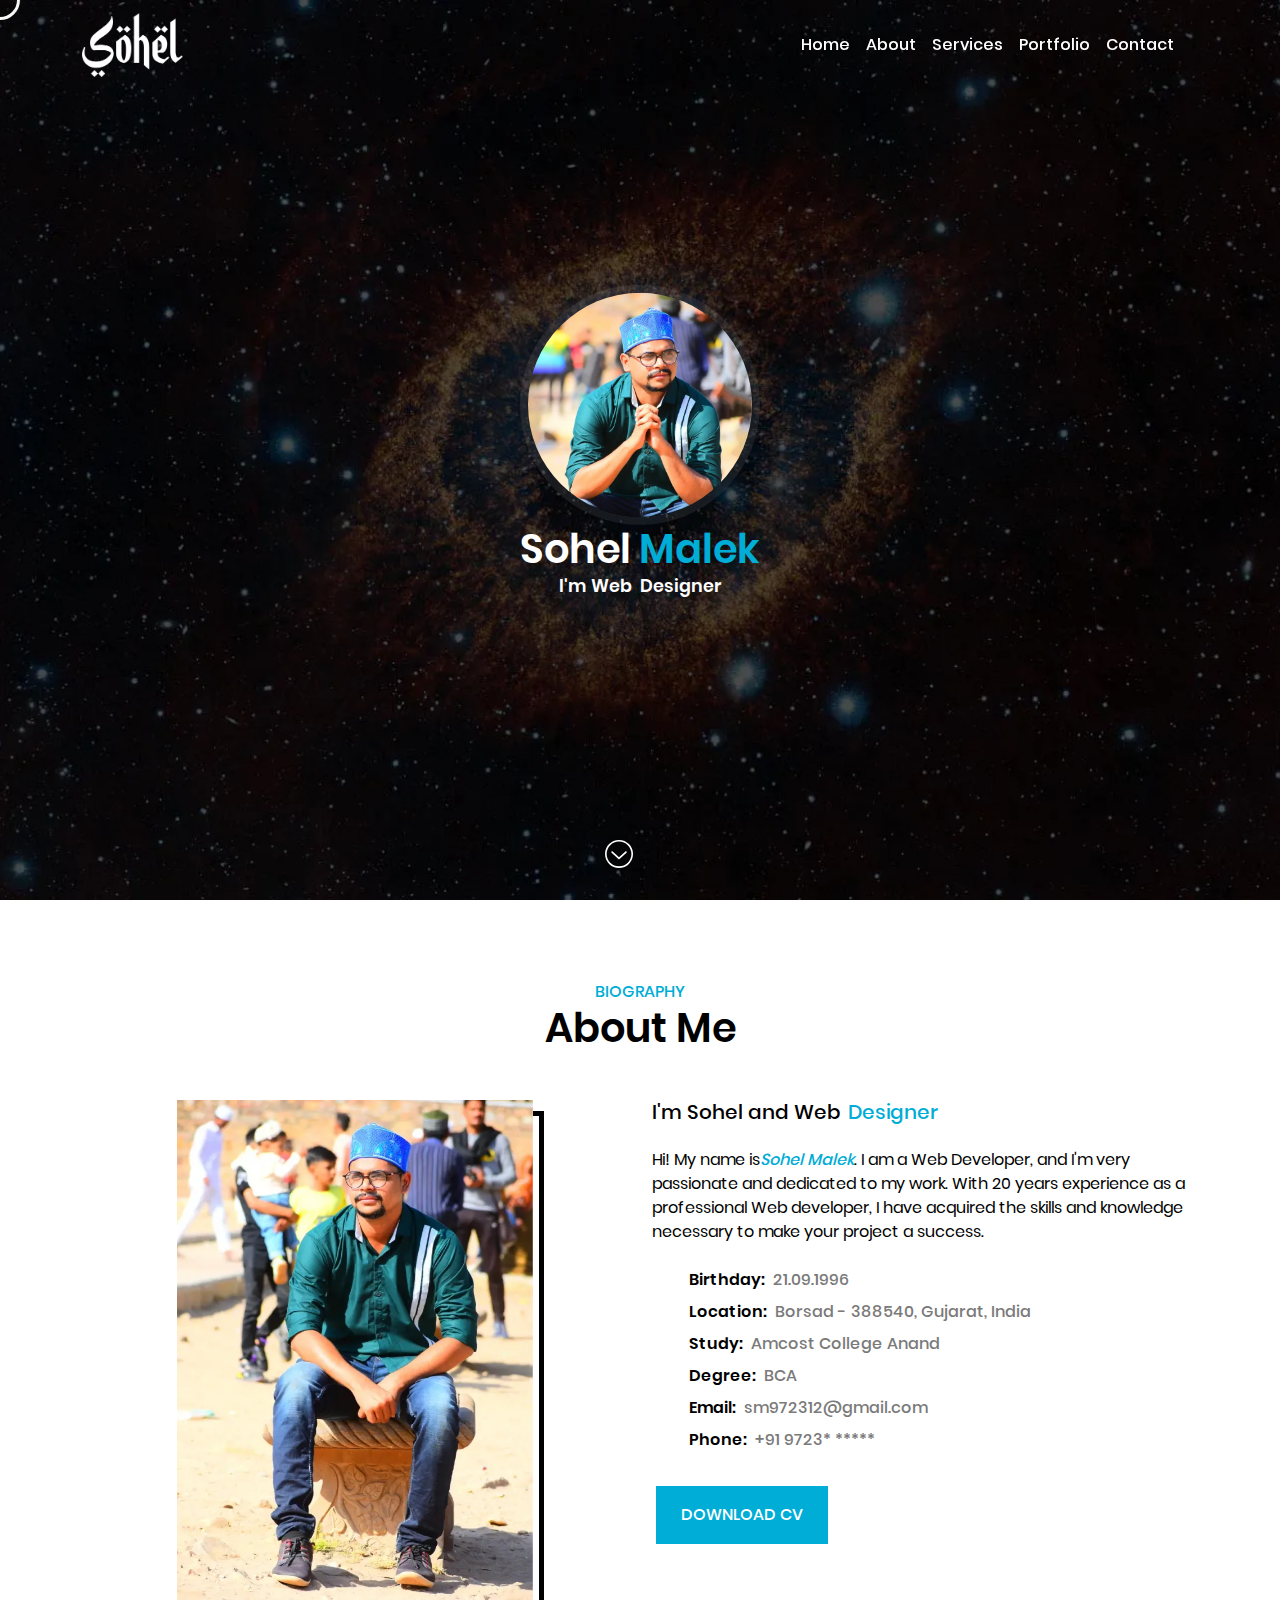
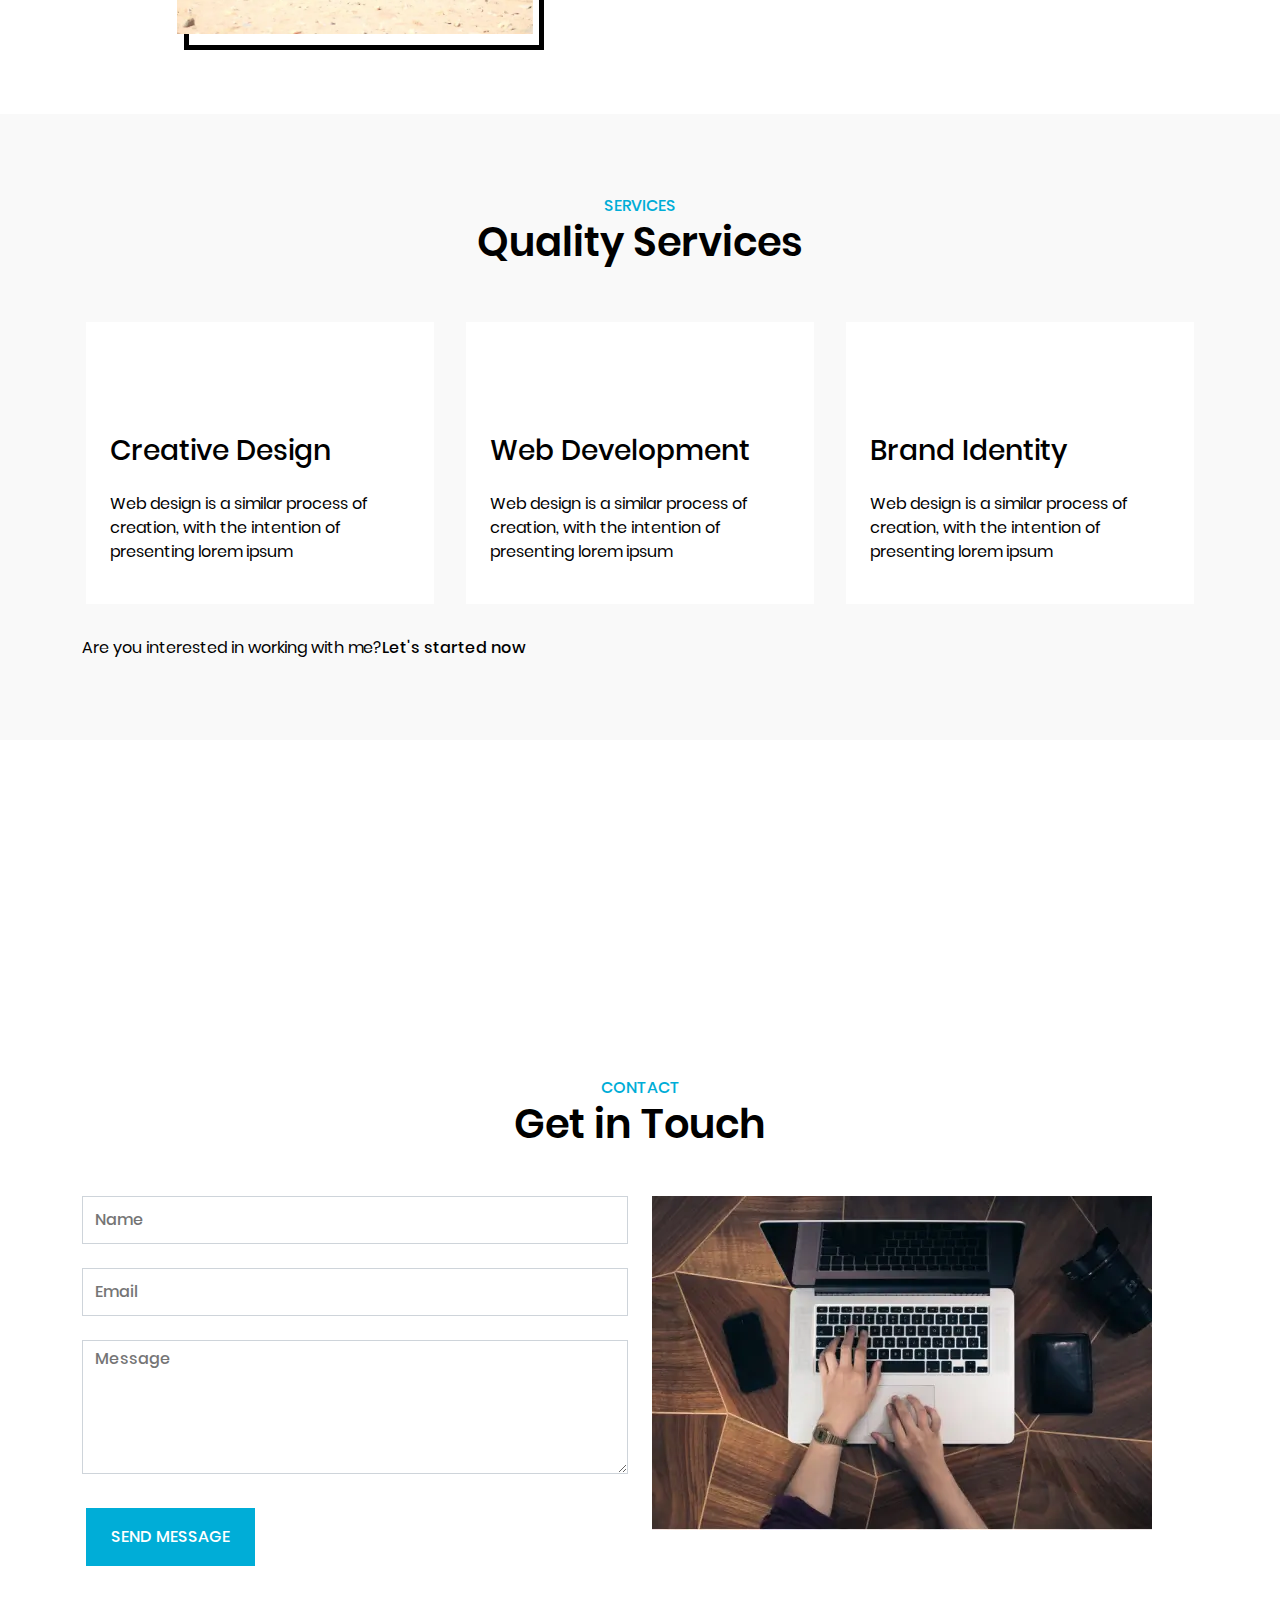
==== commit a3c164d3: "remove fontawesome" ====
--- a/index.html
+++ b/index.html
@@ -1 +1 @@
-<!doctype html><html lang="en" id="html"><head><meta charset="utf-8"><meta name="viewport" content="width=device-width,initial-scale=1"><meta content="Hi! My name isSohel Malek. I am a Web Developer, and I'm very passionate and dedicated to my work. With 20 years experience as a professional Web developer," name="description"><link rel="stylesheet" href="./assets/css/bootstrap.min.css" media="all"><link rel="stylesheet" href="./assets/css/all.css" media="all"><link rel="stylesheet" href="./assets/css/fontawesome.min.css" media="all"><link rel="stylesheet" href="./assets/css/sohel.css" media="all"><link href="http://sohelmalek.ml/" rel="canonical"><link href="http://sohelmalek.ml/" rel="alternate" hreflang="x-default"><link href="http://sohelmalek.ml/" rel="alternate" hreflang="en-ca"><title>Sohel Malek</title><link rel="shortcut icon" href="./assets/img/favicon.ico" rel="icon" sizes="16x16" type="image/gif"></head><body id="body" class="no_scroll"><div class="cursor"></div><header id="header" class="fixed-top"><nav class="navbar container navbar-expand-sm" aria-label="Offcanvas navbar large"><div class="container-fluid"><a aria-label="home" class="navbar-brand" data-cursor="pointer" href="index.html"><img src="./assets/img/sohel-white-logo.webp" class="logo sohel_logo" alt="sohel logo" title="sohel logo"></a><i class="fa-solid fa-bars-staggered navbar-toggler-icon navbar-toggler" data-bs-toggle="offcanvas" data-bs-target="#offcanvasNavbar2" aria-controls="offcanvasNavbar2"></i><div class="offcanvas offcanvas-end" tabindex="-1" id="offcanvasNavbar2" aria-labelledby="offcanvasNavbar2Label"><div class="offcanvas-header"><div class="offcanvas-title h5" id="offcanvasNavbar2Label"><a aria-label="home" class="navbar-brand" data-cursor="pointer" href="index.html"><span class="h1 display-4">Sohel</span></a></div><i class="fa-solid fa-xmark close_btn" data-bs-dismiss="offcanvas" aria-label="Close"></i></div><div class="offcanvas-body"><ul class="navbar-nav justify-content-end flex-grow-1 pe-3"><li class="nav-item"><a aria-label="home" class="nav-link link_hover" data-cursor="pointer" href="index.html">Home</a></li><li class="nav-item"><a aria-label="about" class="nav-link link_hover" data-cursor="pointer" href="#about">About</a></li><li class="nav-item"><a aria-label="services" class="nav-link link_hover" data-cursor="pointer" href="#services">Services</a></li><li class="nav-item"><a aria-label="portfolio" class="nav-link link_hover" data-cursor="pointer" href="#portfolio">Portfolio</a></li><li class="nav-item"><a aria-label="contact" class="nav-link link_hover" data-cursor="pointer" href="#contact">Contact</a></li></ul></div></div></div></nav></header><main id="main"><div id="banner" class="banner position-relative"><canvas id="demo-canvas" class="h-100 w-100"></canvas><div class="banner_box text-center" id="source"><div class="banner_img"><img loading="lazy" src="./assets/img/sohel.webp" class="img-fluid" alt="sohel" title="sohel"></div><div class="banner_cont"><span class="h1 main_name">Sohel<span class="ms-2">Malek</span></span><p class="banner_cont_p"><span class="me-2">I'm Web</span><span class="ityped"></span></p></div></div><div class="bounce_arrow"><a data-cursor="pointer" aria-label="about" href="#about"><svg class="svg-icon arrow_down" viewBox="0 0 1024 1024" version="1.1" xmlns="http://www.w3.org/2000/svg"><path d="M793.122167 791.762705c71.78186-71.713298 116.227118-170.742732 116.227118-280.025695l0 0 0 0c0-109.282962-44.445258-208.303186-116.227118-280.026718C721.321888 160.00518 622.185007 115.597785 512.787434 115.597785l0 0 0 0 0 0c-109.398596 0-208.535477 44.407396-280.335756 116.111484l0 0c-71.222111 71.724555-115.669416 170.743756-115.669416 280.026718l0 0c0 109.282962 44.447305 208.312396 115.669416 280.025695 71.800279 71.14434 170.936137 115.542526 280.335756 115.542526C622.185007 907.305231 721.321888 862.907045 793.122167 791.762705L793.122167 791.762705zM195.991278 828.192406C115.08562 746.80477 64.92929 635.245975 64.92929 511.735987l0 0c0-123.500778 50.15633-235.637742 131.063011-316.447209C277.47715 114.460892 389.132136 64.380286 512.787434 64.380286c123.633808 0 235.888452 50.079582 316.79411 130.908492 80.906681 80.809467 131.043568 192.947454 131.043568 316.447209 0 123.508965-50.135864 235.068783-131.043568 316.456419-80.905658 80.8197-193.160301 130.909515-316.79411 130.909515C389.132136 959.101921 277.47715 909.013129 195.991278 828.192406L195.991278 828.192406zM273.483186 433.203376c4.552689-4.552689 11.401678-7.407714 18.229177-7.407714 3.413749 0 6.829546 0.559748 10.262738 1.697665 2.835581 1.157359 5.691629 3.433192 7.966439 5.710049l202.844871 184.401824 203.402573-184.401824c2.276856-2.276856 5.131881-4.552689 7.987928-5.710049 2.835581-1.137916 6.268774-1.697665 9.683547-1.697665 7.40669 0 13.676487 2.855024 18.2302 7.407714l0 0c4.552689 4.551666 7.966439 10.803044 7.966439 18.210757 0 3.412726-1.137916 6.828522-2.276856 9.66308-1.136893 3.415796-2.835581 6.27082-5.690606 8.547677l0 0L531.017634 670.538783c-2.276856 2.276856-5.132904 3.984754-7.966439 5.691629-3.433192 1.137916-6.848988 1.706875-10.262738 1.706875-3.433192 0-6.830569-0.568958-9.68457-1.706875-3.433192-1.706875-5.709025-3.414773-8.565073-5.691629l-221.054605-200.913892 0 0c-2.296299-2.276856-3.992941-5.131881-5.691629-8.547677-1.157359-2.835581-1.717108-6.250354-1.717108-9.66308l0 0C266.075473 444.00642 268.912078 437.755042 273.483186 433.203376L273.483186 433.203376z"/></svg></a></div><div class="background"><div class="image image--1"></div><div class="image image--2"></div><div class="image image--3"></div><div class="image image--4"></div><div class="gradient"></div></div></div><section class="position-relative" id="about"><div class="container"><div class="row"><div class="col-12"><div class="sec_heading text-center mb-4 mb-lg-5"><span class="h6 sub_head">BIOGRAPHY</span><div class="h1 main_head">About Me</div></div></div><div class="col-5 col-md-6 col-lg-4 mx-auto"><div class="about_img_box" id=""></div><div id="about_main"><div class="about_img_border one"></div><div class="about_img_1 two"><img loading="lazy" src="./assets/img/sohel-about.webp" class="img-fluid" alt="sohel" title="sohel"></div></div></div><div class="col-md-6"><div class="about_cont"><div class=""><span class="about_name d-sm-flex h5"><span>I'm Sohel and Web</span><br class="d-sm-none"><div class="ityped1 ms-2"></div></span></div><p class="my-4">Hi! My name is<span class="name_about"><em>Sohel Malek</em></span>. I am a Web Developer, and I'm very passionate and dedicated to my work. With 20 years experience as a professional Web developer, I have acquired the skills and knowledge necessary to make your project a success.</p><div class="about_point"><div class="d-flex mb-2"><i class="fa-solid fa-gift"></i><span class="d-sm-flex"><label>Birthday:</label><span class="ms-1 ms-sm-2">21.09.1996</span></span></div><div class="d-flex mb-2"><i class="fa-solid fa-location-dot"></i><span class="d-sm-flex"><label>Location:</label><span class="ms-1 ms-sm-2">Borsad - 388540, Gujarat, India</span></span></div><div class="d-flex mb-2"><i class="fa-solid fa-book"></i><span class="d-sm-flex"><label>Study:</label><span class="ms-1 ms-sm-2">Amcost College Anand</span></span></div><div class="d-flex mb-2"><i class="fa-solid fa-graduation-cap"></i><span class="d-sm-flex"><label>Degree:</label><span class="ms-1 ms-sm-2">BCA</span></span></div><div class="d-flex mb-2"><i class="fa-solid fa-envelope"></i><span class="d-sm-flex"><label>Email:</label><span class="ms-1 ms-sm-2"><a aria-label="sohelmalek2109@gmail.com" data-cursor="pointer" href="mailto:sohelmalek2109@gmail.com">sm972312@gmail.com</a></span></span></div><div class="d-flex mb-4"><i class="fa-solid fa-phone"></i><span class="d-sm-flex"><label>Phone:</label><span class="ms-1 ms-sm-2"><a aria-label="mobile" data-cursor="pointer" href="tel:+919723******">+91 9723* *****</a></span></span></div><div class="mt-3"><a aria-label="resume" class="cust_btn px-4 py-3" data-cursor="pointer" href="./assets/pdf/sohel-resume.pdf" download="">Download CV</a></div></div></div></div></div></div></section><section class="service_sec" id="services"><div class="container"><div class="row"><div class="col-12"><div class="sec_heading text-center mb-4 mb-lg-5"><span class="h6 sub_head">SERVICES</span><div class="h1 main_head">Quality Services</div></div></div><div class="col-sm-6 col-md-4 px-sm-3 py-2"><div class="ser_box p-4"><i class="fa-solid fa-lightbulb"></i><div class="h3 my-4 ser_head">Creative Design</div><p>Web design is a similar process of creation, with the intention of presenting lorem ipsum</p></div></div><div class="col-sm-6 col-md-4 px-sm-3 py-2 mt-4 mt-sm-0"><div class="ser_box p-4"><i class="fa-solid fa-code"></i><div class="h3 my-4 ser_head">Web Development</div><p>Web design is a similar process of creation, with the intention of presenting lorem ipsum</p></div></div><div class="col-sm-6 col-md-4 px-sm-3 py-2 mt-4 mt-sm-0 mx-auto"><div class="ser_box p-4"><i class="fa-solid fa-paper-plane"></i><div class="h3 my-4 ser_head">Brand Identity</div><p>Web design is a similar process of creation, with the intention of presenting lorem ipsum</p></div></div><div class="col-12 mt-4"><p class="mb-0">Are you interested in working with me?<a aria-label="contact" data-cursor="pointer" class="link_hover cust_link" href="#contact">Let's started now</a></p></div></div></div></section><section class="position-relative" id="portfolio"><div class="area"><ul class="circles"><li></li><li></li><li></li><li></li><li></li><li></li><li></li><li></li><li></li><li></li></ul></div><div class="container"><div class="row" id="counter"><div class="col-sm-4 text-center mb-5 mb-sm-0"><div><span class="count percent h1" data-count="18">0</span><span class="h1">+</span></div><label class="h5 mt-3 count_label">Projects Finished</label></div><div class="col-sm-4 text-center mb-5 mb-sm-0"><div><span class="count percent h1" data-count="100">0</span><span class="h1">+</span></div><label class="h5 mt-3 count_label">Lorem Ipsum</label></div><div class="col-sm-4 text-center"><div><span class="count percent h1" data-count="120">0</span><span class="h1">+</span></div><label class="h5 mt-3 count_label">Lorem Ipsum</label></div></div></div></section><section id="contact"><div class="container"><div class="row"><div class="col-12"><div class="sec_heading text-center mb-4 mb-lg-5"><span class="h6 sub_head">CONTACT</span><div class="h1 main_head">Get in Touch</div></div></div><div class="col-lg-6"><form action="#" class="cont_form"><div class="mb-4"><input type="text" class="form-control" placeholder="Name"></div><div class="mb-4"><input type="email" class="form-control" placeholder="Email"></div><div class="mb-4"><textarea class="form-control" placeholder="Message" rows="5"></textarea></div><div><button class="cust_btn px-4 py-3">Send Message</button></div></form></div><div class="col-lg-6 mt-4 mt-lg-0"><img loading="lazy" src="./assets/img/get-in-touch.webp" class="img-fluid" alt="get-in-touch" title="get-in-touch"></div></div></div></section></main><footer class="pt-5 position-relative" id="footer"><div class="container"><div class="row"><div class="col-12 text-center mb-4"><a aria-label="home" class="navbar-brand" data-cursor="pointer" href="index.html"><img src="./assets/img/sohel-white-logo.webp" class="logo" alt="sohel logo" title="sohel logo"></a></div><div class="col-12 mt-3 mt-md-0"><div class="d-flex justify-content-center social_icon"><a aria-label="linkedin" target="_blank" data-cursor="pointer" href="https://in.linkedin.com/in/sohel-malek-b4b846196" class="me-4 text-white"><img src="./assets/img/linkedin.webp" alt="linkedin" title="linkedin" loading="lazy"></a><a aria-label="github" target="_blank" data-cursor="pointer" href="https://github.com/sohelmalek" class="me-4 text-white"><img src="./assets/img/github.webp" alt="github" title="github" loading="lazy"></a><a aria-label="instagram" target="_blank" data-cursor="pointer" href="https://www.instagram.com/sohel_malek03" class="me-4 text-white"><img src="./assets/img/instagram.webp" alt="instagram" title="instagram" loading="lazy"></a><a aria-label="facebook" target="_blank" data-cursor="pointer" href="https://www.facebook.com/sohelmalek03" class="me-4 text-white"><img src="./assets/img/facebook.webp" alt="facebook" title="facebook" loading="lazy"></a><a target="_blank" data-cursor="pointer" aria-label="twitter" href="https://twitter.com/sohelmalek03" class="me-4 text-white"><img src="./assets/img/twitter.webp" alt="twitter" title="twitter" loading="lazy"></a></div></div></div></div><div class="container text-center copyright d-md-flex justify-content-center copyright"><div>Copyright © 2022. All rights reserved.<span class="mx-2">|</span>Website Designed By<a href="index.html" target="_blank" class="light_blue_color">Sohel</a></div></div></footer><script src="https://cdnjs.cloudflare.com/ajax/libs/jquery/3.6.1/jquery.min.js" integrity="sha512-aVKKRRi/Q/YV+4mjoKBsE4x3H+BkegoM/em46NNlCqNTmUYADjBbeNefNxYV7giUp0VxICtqdrbqU7iVaeZNXA==" crossorigin="anonymous" referrerpolicy="no-referrer" defer="defer"></script><script src="./assets/js/bootstrap.min.js" defer="defer"></script><script src="./assets/js/ityped.min.js" defer="defer"></script><script src="./assets/js/gsap.min.js" defer="defer"></script><script src="./assets/js/sohel.js" defer="defer"></script></body></html>+<!doctype html><html lang="en" id="html"><head><meta charset="utf-8"><meta name="viewport" content="width=device-width,initial-scale=1"><meta content="Hi! My name isSohel Malek. I am a Web Developer, and I'm very passionate and dedicated to my work. With 20 years experience as a professional Web developer," name="description"><link rel="stylesheet" href="./assets/css/bootstrap.min.css" media="all"><link rel="stylesheet" href="./assets/css/fontawesome.min.css" media="all"><link rel="stylesheet" href="./assets/css/sohel.css" media="all"><link href="http://sohelmalek.ml/" rel="canonical"><link href="http://sohelmalek.ml/" rel="alternate" hreflang="x-default"><link href="http://sohelmalek.ml/" rel="alternate" hreflang="en-ca"><title>Sohel Malek</title><link rel="shortcut icon" href="./assets/img/favicon.ico" rel="icon" sizes="16x16" type="image/gif"></head><body id="body" class="no_scroll"><div class="cursor"></div><header id="header" class="fixed-top"><nav class="navbar container navbar-expand-sm" aria-label="Offcanvas navbar large"><div class="container-fluid"><a aria-label="home" class="navbar-brand" data-cursor="pointer" href="index.html"><img src="./assets/img/sohel-white-logo.webp" class="logo sohel_logo" alt="sohel logo" title="sohel logo"></a><i class="fa-solid fa-bars-staggered navbar-toggler-icon navbar-toggler" data-bs-toggle="offcanvas" data-bs-target="#offcanvasNavbar2" aria-controls="offcanvasNavbar2"></i><div class="offcanvas offcanvas-end" tabindex="-1" id="offcanvasNavbar2" aria-labelledby="offcanvasNavbar2Label"><div class="offcanvas-header"><div class="offcanvas-title h5" id="offcanvasNavbar2Label"><a aria-label="home" class="navbar-brand" data-cursor="pointer" href="index.html"><span class="h1 display-4">Sohel</span></a></div><i class="fa-solid fa-xmark close_btn" data-bs-dismiss="offcanvas" aria-label="Close"></i></div><div class="offcanvas-body"><ul class="navbar-nav justify-content-end flex-grow-1 pe-3"><li class="nav-item"><a aria-label="home" class="nav-link link_hover" data-cursor="pointer" href="index.html">Home</a></li><li class="nav-item"><a aria-label="about" class="nav-link link_hover" data-cursor="pointer" href="#about">About</a></li><li class="nav-item"><a aria-label="services" class="nav-link link_hover" data-cursor="pointer" href="#services">Services</a></li><li class="nav-item"><a aria-label="portfolio" class="nav-link link_hover" data-cursor="pointer" href="#portfolio">Portfolio</a></li><li class="nav-item"><a aria-label="contact" class="nav-link link_hover" data-cursor="pointer" href="#contact">Contact</a></li></ul></div></div></div></nav></header><main id="main"><div id="banner" class="banner position-relative"><canvas id="demo-canvas" class="h-100 w-100"></canvas><div class="banner_box text-center" id="source"><div class="banner_img"><img loading="lazy" src="./assets/img/sohel.webp" class="img-fluid" alt="sohel" title="sohel"></div><div class="banner_cont"><span class="h1 main_name">Sohel<span class="ms-2">Malek</span></span><p class="banner_cont_p"><span class="me-2">I'm Web</span><span class="ityped"></span></p></div></div><div class="bounce_arrow"><a data-cursor="pointer" aria-label="about" href="#about"><svg class="svg-icon arrow_down" viewBox="0 0 1024 1024" version="1.1" xmlns="http://www.w3.org/2000/svg"><path d="M793.122167 791.762705c71.78186-71.713298 116.227118-170.742732 116.227118-280.025695l0 0 0 0c0-109.282962-44.445258-208.303186-116.227118-280.026718C721.321888 160.00518 622.185007 115.597785 512.787434 115.597785l0 0 0 0 0 0c-109.398596 0-208.535477 44.407396-280.335756 116.111484l0 0c-71.222111 71.724555-115.669416 170.743756-115.669416 280.026718l0 0c0 109.282962 44.447305 208.312396 115.669416 280.025695 71.800279 71.14434 170.936137 115.542526 280.335756 115.542526C622.185007 907.305231 721.321888 862.907045 793.122167 791.762705L793.122167 791.762705zM195.991278 828.192406C115.08562 746.80477 64.92929 635.245975 64.92929 511.735987l0 0c0-123.500778 50.15633-235.637742 131.063011-316.447209C277.47715 114.460892 389.132136 64.380286 512.787434 64.380286c123.633808 0 235.888452 50.079582 316.79411 130.908492 80.906681 80.809467 131.043568 192.947454 131.043568 316.447209 0 123.508965-50.135864 235.068783-131.043568 316.456419-80.905658 80.8197-193.160301 130.909515-316.79411 130.909515C389.132136 959.101921 277.47715 909.013129 195.991278 828.192406L195.991278 828.192406zM273.483186 433.203376c4.552689-4.552689 11.401678-7.407714 18.229177-7.407714 3.413749 0 6.829546 0.559748 10.262738 1.697665 2.835581 1.157359 5.691629 3.433192 7.966439 5.710049l202.844871 184.401824 203.402573-184.401824c2.276856-2.276856 5.131881-4.552689 7.987928-5.710049 2.835581-1.137916 6.268774-1.697665 9.683547-1.697665 7.40669 0 13.676487 2.855024 18.2302 7.407714l0 0c4.552689 4.551666 7.966439 10.803044 7.966439 18.210757 0 3.412726-1.137916 6.828522-2.276856 9.66308-1.136893 3.415796-2.835581 6.27082-5.690606 8.547677l0 0L531.017634 670.538783c-2.276856 2.276856-5.132904 3.984754-7.966439 5.691629-3.433192 1.137916-6.848988 1.706875-10.262738 1.706875-3.433192 0-6.830569-0.568958-9.68457-1.706875-3.433192-1.706875-5.709025-3.414773-8.565073-5.691629l-221.054605-200.913892 0 0c-2.296299-2.276856-3.992941-5.131881-5.691629-8.547677-1.157359-2.835581-1.717108-6.250354-1.717108-9.66308l0 0C266.075473 444.00642 268.912078 437.755042 273.483186 433.203376L273.483186 433.203376z"/></svg></a></div><div class="background"><div class="image image--1"></div><div class="image image--2"></div><div class="image image--3"></div><div class="image image--4"></div><div class="gradient"></div></div></div><section class="position-relative" id="about"><div class="container"><div class="row"><div class="col-12"><div class="sec_heading text-center mb-4 mb-lg-5"><span class="h6 sub_head">BIOGRAPHY</span><div class="h1 main_head">About Me</div></div></div><div class="col-5 col-md-6 col-lg-4 mx-auto"><div class="about_img_box" id=""></div><div id="about_main"><div class="about_img_border one"></div><div class="about_img_1 two"><img loading="lazy" src="./assets/img/sohel-about.webp" class="img-fluid" alt="sohel" title="sohel"></div></div></div><div class="col-md-6"><div class="about_cont"><div class=""><span class="about_name d-sm-flex h5"><span>I'm Sohel and Web</span><br class="d-sm-none"><div class="ityped1 ms-2"></div></span></div><p class="my-4">Hi! My name is<span class="name_about"><em>Sohel Malek</em></span>. I am a Web Developer, and I'm very passionate and dedicated to my work. With 20 years experience as a professional Web developer, I have acquired the skills and knowledge necessary to make your project a success.</p><div class="about_point"><div class="d-flex mb-2"><i class="fa-solid fa-gift"></i><span class="d-sm-flex"><label>Birthday:</label><span class="ms-1 ms-sm-2">21.09.1996</span></span></div><div class="d-flex mb-2"><i class="fa-solid fa-location-dot"></i><span class="d-sm-flex"><label>Location:</label><span class="ms-1 ms-sm-2">Borsad - 388540, Gujarat, India</span></span></div><div class="d-flex mb-2"><i class="fa-solid fa-book"></i><span class="d-sm-flex"><label>Study:</label><span class="ms-1 ms-sm-2">Amcost College Anand</span></span></div><div class="d-flex mb-2"><i class="fa-solid fa-graduation-cap"></i><span class="d-sm-flex"><label>Degree:</label><span class="ms-1 ms-sm-2">BCA</span></span></div><div class="d-flex mb-2"><i class="fa-solid fa-envelope"></i><span class="d-sm-flex"><label>Email:</label><span class="ms-1 ms-sm-2"><a aria-label="sohelmalek2109@gmail.com" data-cursor="pointer" href="mailto:sohelmalek2109@gmail.com">sm972312@gmail.com</a></span></span></div><div class="d-flex mb-4"><i class="fa-solid fa-phone"></i><span class="d-sm-flex"><label>Phone:</label><span class="ms-1 ms-sm-2"><a aria-label="mobile" data-cursor="pointer" href="tel:+919723******">+91 9723* *****</a></span></span></div><div class="mt-3"><a aria-label="resume" class="cust_btn px-4 py-3" data-cursor="pointer" href="./assets/pdf/sohel-resume.pdf" download="">Download CV</a></div></div></div></div></div></div></section><section class="service_sec" id="services"><div class="container"><div class="row"><div class="col-12"><div class="sec_heading text-center mb-4 mb-lg-5"><span class="h6 sub_head">SERVICES</span><div class="h1 main_head">Quality Services</div></div></div><div class="col-sm-6 col-md-4 px-sm-3 py-2"><div class="ser_box p-4"><i class="fa-solid fa-lightbulb"></i><div class="h3 my-4 ser_head">Creative Design</div><p>Web design is a similar process of creation, with the intention of presenting lorem ipsum</p></div></div><div class="col-sm-6 col-md-4 px-sm-3 py-2 mt-4 mt-sm-0"><div class="ser_box p-4"><i class="fa-solid fa-code"></i><div class="h3 my-4 ser_head">Web Development</div><p>Web design is a similar process of creation, with the intention of presenting lorem ipsum</p></div></div><div class="col-sm-6 col-md-4 px-sm-3 py-2 mt-4 mt-sm-0 mx-auto"><div class="ser_box p-4"><i class="fa-solid fa-paper-plane"></i><div class="h3 my-4 ser_head">Brand Identity</div><p>Web design is a similar process of creation, with the intention of presenting lorem ipsum</p></div></div><div class="col-12 mt-4"><p class="mb-0">Are you interested in working with me?<a aria-label="contact" data-cursor="pointer" class="link_hover cust_link" href="#contact">Let's started now</a></p></div></div></div></section><section class="position-relative" id="portfolio"><div class="area"><ul class="circles"><li></li><li></li><li></li><li></li><li></li><li></li><li></li><li></li><li></li><li></li></ul></div><div class="container"><div class="row" id="counter"><div class="col-sm-4 text-center mb-5 mb-sm-0"><div><span class="count percent h1" data-count="18">0</span><span class="h1">+</span></div><label class="h5 mt-3 count_label">Projects Finished</label></div><div class="col-sm-4 text-center mb-5 mb-sm-0"><div><span class="count percent h1" data-count="100">0</span><span class="h1">+</span></div><label class="h5 mt-3 count_label">Lorem Ipsum</label></div><div class="col-sm-4 text-center"><div><span class="count percent h1" data-count="120">0</span><span class="h1">+</span></div><label class="h5 mt-3 count_label">Lorem Ipsum</label></div></div></div></section><section id="contact"><div class="container"><div class="row"><div class="col-12"><div class="sec_heading text-center mb-4 mb-lg-5"><span class="h6 sub_head">CONTACT</span><div class="h1 main_head">Get in Touch</div></div></div><div class="col-lg-6"><form action="#" class="cont_form"><div class="mb-4"><input type="text" class="form-control" placeholder="Name"></div><div class="mb-4"><input type="email" class="form-control" placeholder="Email"></div><div class="mb-4"><textarea class="form-control" placeholder="Message" rows="5"></textarea></div><div><button class="cust_btn px-4 py-3">Send Message</button></div></form></div><div class="col-lg-6 mt-4 mt-lg-0"><img loading="lazy" src="./assets/img/get-in-touch.webp" class="img-fluid" alt="get-in-touch" title="get-in-touch"></div></div></div></section></main><footer class="pt-5 position-relative" id="footer"><div class="container"><div class="row"><div class="col-12 text-center mb-4"><a aria-label="home" class="navbar-brand" data-cursor="pointer" href="index.html"><img src="./assets/img/sohel-white-logo.webp" class="logo" alt="sohel logo" title="sohel logo"></a></div><div class="col-12 mt-3 mt-md-0"><div class="d-flex justify-content-center social_icon"><a aria-label="linkedin" target="_blank" data-cursor="pointer" href="https://in.linkedin.com/in/sohel-malek-b4b846196" class="me-4 text-white"><img src="./assets/img/linkedin.webp" alt="linkedin" title="linkedin" loading="lazy"></a><a aria-label="github" target="_blank" data-cursor="pointer" href="https://github.com/sohelmalek" class="me-4 text-white"><img src="./assets/img/github.webp" alt="github" title="github" loading="lazy"></a><a aria-label="instagram" target="_blank" data-cursor="pointer" href="https://www.instagram.com/sohel_malek03" class="me-4 text-white"><img src="./assets/img/instagram.webp" alt="instagram" title="instagram" loading="lazy"></a><a aria-label="facebook" target="_blank" data-cursor="pointer" href="https://www.facebook.com/sohelmalek03" class="me-4 text-white"><img src="./assets/img/facebook.webp" alt="facebook" title="facebook" loading="lazy"></a><a target="_blank" data-cursor="pointer" aria-label="twitter" href="https://twitter.com/sohelmalek03" class="me-4 text-white"><img src="./assets/img/twitter.webp" alt="twitter" title="twitter" loading="lazy"></a></div></div></div></div><div class="container text-center copyright d-md-flex justify-content-center copyright"><div>Copyright © 2022. All rights reserved.<span class="mx-2">|</span>Website Designed By<a href="index.html" target="_blank" class="light_blue_color">Sohel</a></div></div></footer><script src="https://cdnjs.cloudflare.com/ajax/libs/jquery/3.6.1/jquery.min.js" integrity="sha512-aVKKRRi/Q/YV+4mjoKBsE4x3H+BkegoM/em46NNlCqNTmUYADjBbeNefNxYV7giUp0VxICtqdrbqU7iVaeZNXA==" crossorigin="anonymous" referrerpolicy="no-referrer" defer="defer"></script><script src="./assets/js/bootstrap.min.js" defer="defer"></script><script src="./assets/js/ityped.min.js" defer="defer"></script><script src="./assets/js/gsap.min.js" defer="defer"></script><script src="./assets/js/sohel.js" defer="defer"></script></body></html>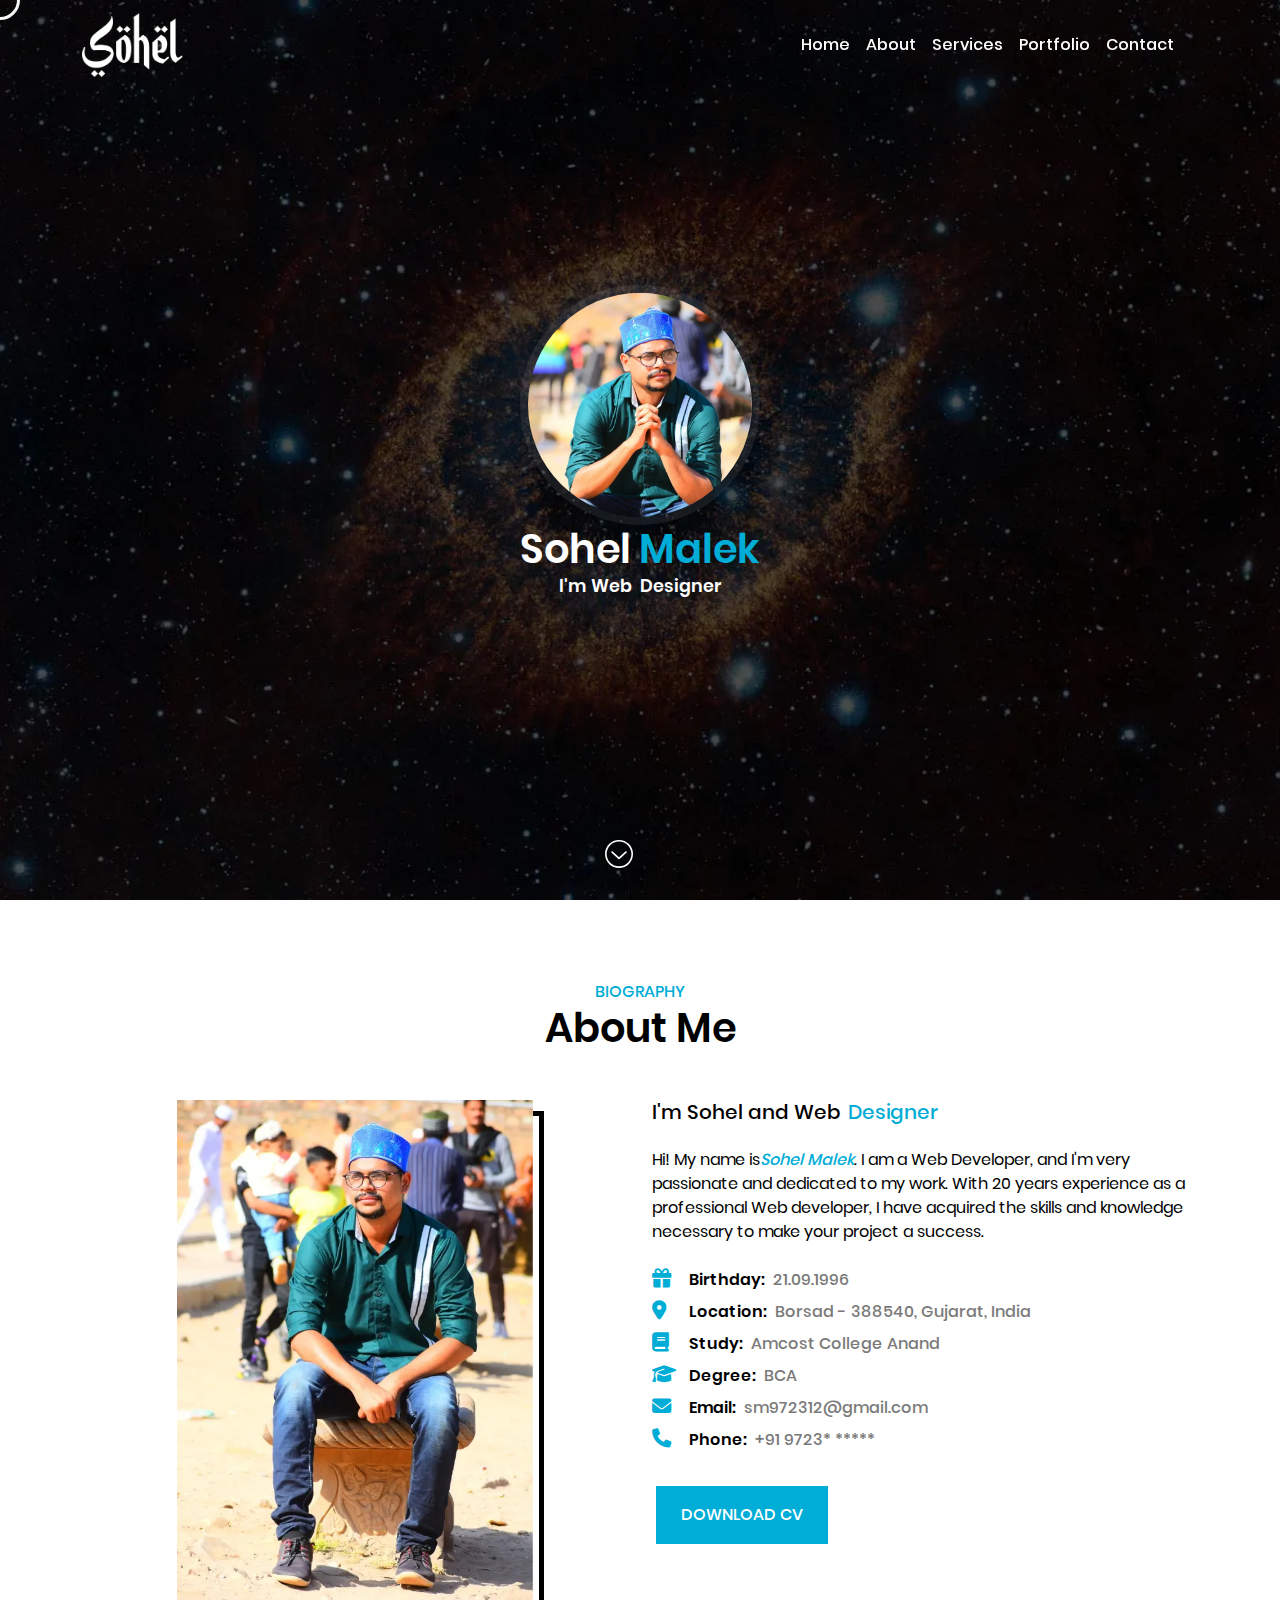
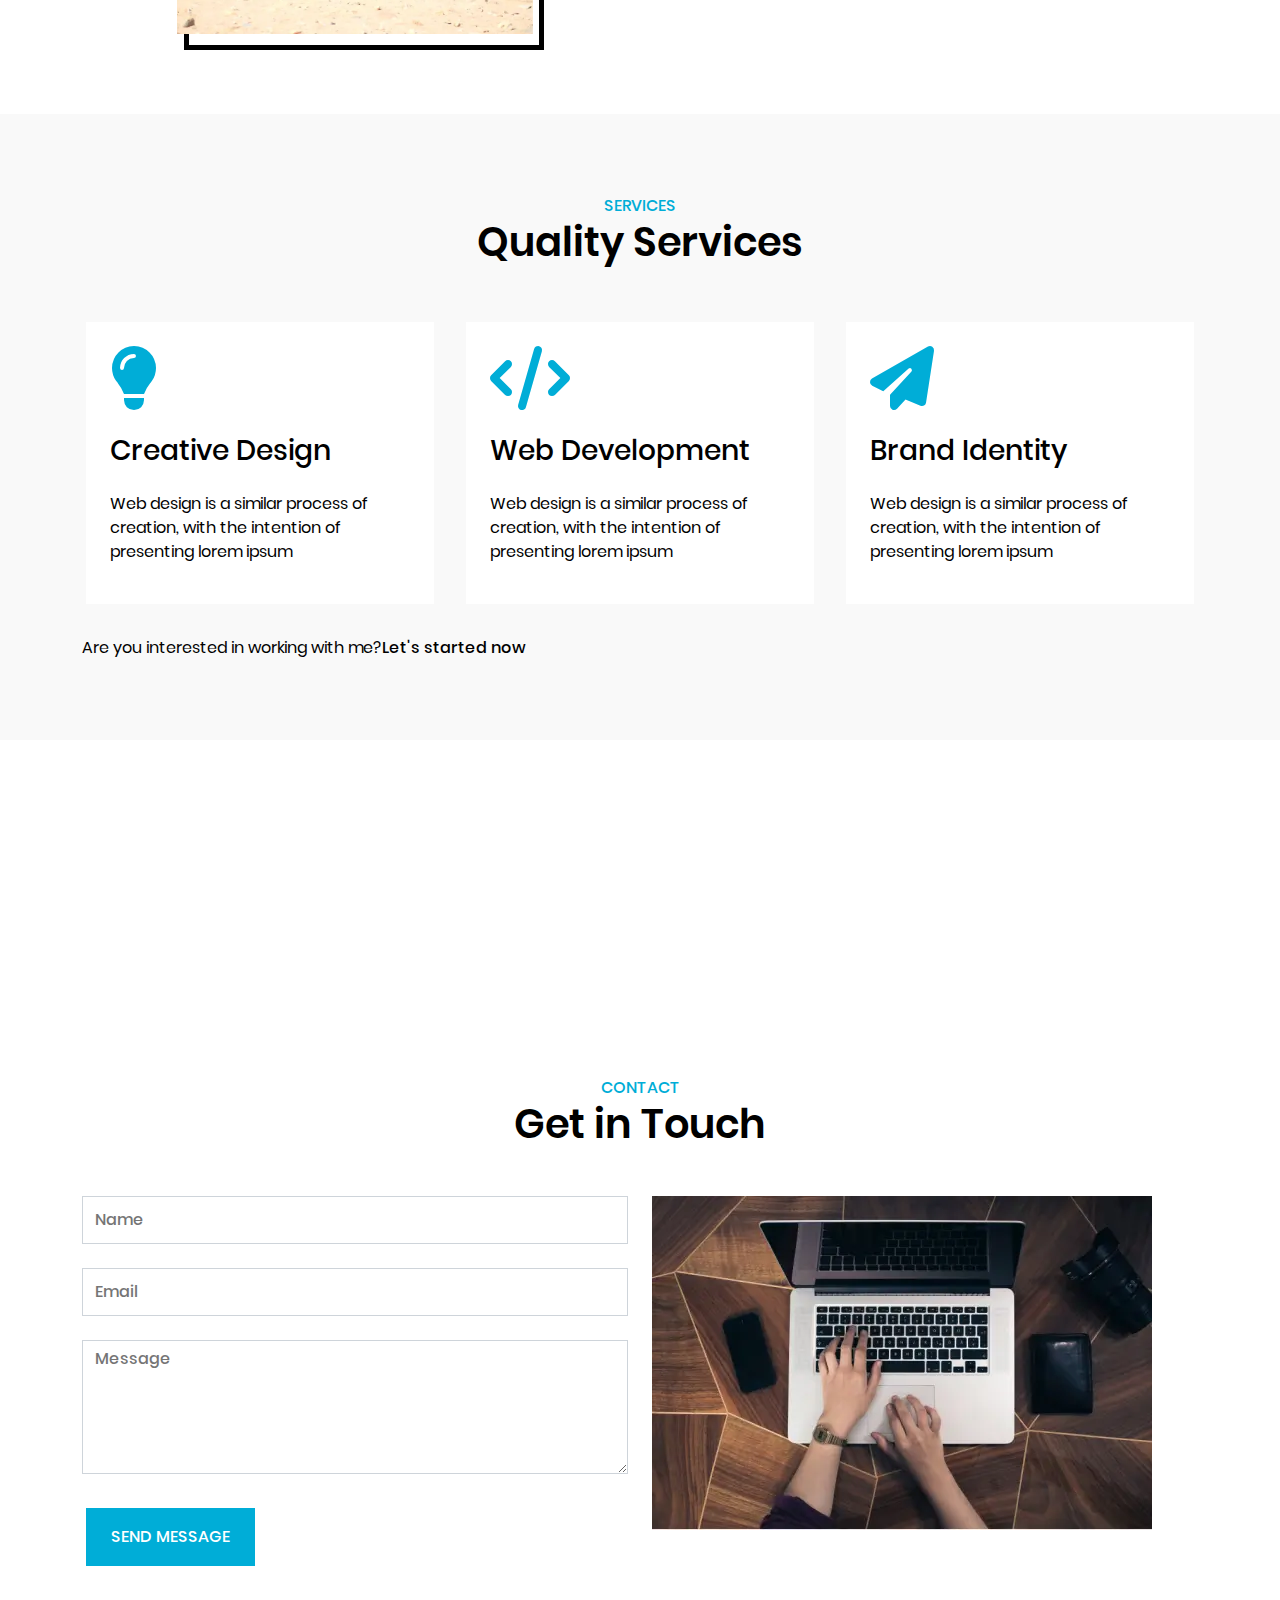
==== commit 6cd1d8cc: "add fontawesome" ====
--- a/index.html
+++ b/index.html
@@ -1 +1 @@
-<!doctype html><html lang="en" id="html"><head><meta charset="utf-8"><meta name="viewport" content="width=device-width,initial-scale=1"><meta content="Hi! My name isSohel Malek. I am a Web Developer, and I'm very passionate and dedicated to my work. With 20 years experience as a professional Web developer," name="description"><link rel="stylesheet" href="./assets/css/bootstrap.min.css" media="all"><link rel="stylesheet" href="./assets/css/fontawesome.min.css" media="all"><link rel="stylesheet" href="./assets/css/sohel.css" media="all"><link href="http://sohelmalek.ml/" rel="canonical"><link href="http://sohelmalek.ml/" rel="alternate" hreflang="x-default"><link href="http://sohelmalek.ml/" rel="alternate" hreflang="en-ca"><title>Sohel Malek</title><link rel="shortcut icon" href="./assets/img/favicon.ico" rel="icon" sizes="16x16" type="image/gif"></head><body id="body" class="no_scroll"><div class="cursor"></div><header id="header" class="fixed-top"><nav class="navbar container navbar-expand-sm" aria-label="Offcanvas navbar large"><div class="container-fluid"><a aria-label="home" class="navbar-brand" data-cursor="pointer" href="index.html"><img src="./assets/img/sohel-white-logo.webp" class="logo sohel_logo" alt="sohel logo" title="sohel logo"></a><i class="fa-solid fa-bars-staggered navbar-toggler-icon navbar-toggler" data-bs-toggle="offcanvas" data-bs-target="#offcanvasNavbar2" aria-controls="offcanvasNavbar2"></i><div class="offcanvas offcanvas-end" tabindex="-1" id="offcanvasNavbar2" aria-labelledby="offcanvasNavbar2Label"><div class="offcanvas-header"><div class="offcanvas-title h5" id="offcanvasNavbar2Label"><a aria-label="home" class="navbar-brand" data-cursor="pointer" href="index.html"><span class="h1 display-4">Sohel</span></a></div><i class="fa-solid fa-xmark close_btn" data-bs-dismiss="offcanvas" aria-label="Close"></i></div><div class="offcanvas-body"><ul class="navbar-nav justify-content-end flex-grow-1 pe-3"><li class="nav-item"><a aria-label="home" class="nav-link link_hover" data-cursor="pointer" href="index.html">Home</a></li><li class="nav-item"><a aria-label="about" class="nav-link link_hover" data-cursor="pointer" href="#about">About</a></li><li class="nav-item"><a aria-label="services" class="nav-link link_hover" data-cursor="pointer" href="#services">Services</a></li><li class="nav-item"><a aria-label="portfolio" class="nav-link link_hover" data-cursor="pointer" href="#portfolio">Portfolio</a></li><li class="nav-item"><a aria-label="contact" class="nav-link link_hover" data-cursor="pointer" href="#contact">Contact</a></li></ul></div></div></div></nav></header><main id="main"><div id="banner" class="banner position-relative"><canvas id="demo-canvas" class="h-100 w-100"></canvas><div class="banner_box text-center" id="source"><div class="banner_img"><img loading="lazy" src="./assets/img/sohel.webp" class="img-fluid" alt="sohel" title="sohel"></div><div class="banner_cont"><span class="h1 main_name">Sohel<span class="ms-2">Malek</span></span><p class="banner_cont_p"><span class="me-2">I'm Web</span><span class="ityped"></span></p></div></div><div class="bounce_arrow"><a data-cursor="pointer" aria-label="about" href="#about"><svg class="svg-icon arrow_down" viewBox="0 0 1024 1024" version="1.1" xmlns="http://www.w3.org/2000/svg"><path d="M793.122167 791.762705c71.78186-71.713298 116.227118-170.742732 116.227118-280.025695l0 0 0 0c0-109.282962-44.445258-208.303186-116.227118-280.026718C721.321888 160.00518 622.185007 115.597785 512.787434 115.597785l0 0 0 0 0 0c-109.398596 0-208.535477 44.407396-280.335756 116.111484l0 0c-71.222111 71.724555-115.669416 170.743756-115.669416 280.026718l0 0c0 109.282962 44.447305 208.312396 115.669416 280.025695 71.800279 71.14434 170.936137 115.542526 280.335756 115.542526C622.185007 907.305231 721.321888 862.907045 793.122167 791.762705L793.122167 791.762705zM195.991278 828.192406C115.08562 746.80477 64.92929 635.245975 64.92929 511.735987l0 0c0-123.500778 50.15633-235.637742 131.063011-316.447209C277.47715 114.460892 389.132136 64.380286 512.787434 64.380286c123.633808 0 235.888452 50.079582 316.79411 130.908492 80.906681 80.809467 131.043568 192.947454 131.043568 316.447209 0 123.508965-50.135864 235.068783-131.043568 316.456419-80.905658 80.8197-193.160301 130.909515-316.79411 130.909515C389.132136 959.101921 277.47715 909.013129 195.991278 828.192406L195.991278 828.192406zM273.483186 433.203376c4.552689-4.552689 11.401678-7.407714 18.229177-7.407714 3.413749 0 6.829546 0.559748 10.262738 1.697665 2.835581 1.157359 5.691629 3.433192 7.966439 5.710049l202.844871 184.401824 203.402573-184.401824c2.276856-2.276856 5.131881-4.552689 7.987928-5.710049 2.835581-1.137916 6.268774-1.697665 9.683547-1.697665 7.40669 0 13.676487 2.855024 18.2302 7.407714l0 0c4.552689 4.551666 7.966439 10.803044 7.966439 18.210757 0 3.412726-1.137916 6.828522-2.276856 9.66308-1.136893 3.415796-2.835581 6.27082-5.690606 8.547677l0 0L531.017634 670.538783c-2.276856 2.276856-5.132904 3.984754-7.966439 5.691629-3.433192 1.137916-6.848988 1.706875-10.262738 1.706875-3.433192 0-6.830569-0.568958-9.68457-1.706875-3.433192-1.706875-5.709025-3.414773-8.565073-5.691629l-221.054605-200.913892 0 0c-2.296299-2.276856-3.992941-5.131881-5.691629-8.547677-1.157359-2.835581-1.717108-6.250354-1.717108-9.66308l0 0C266.075473 444.00642 268.912078 437.755042 273.483186 433.203376L273.483186 433.203376z"/></svg></a></div><div class="background"><div class="image image--1"></div><div class="image image--2"></div><div class="image image--3"></div><div class="image image--4"></div><div class="gradient"></div></div></div><section class="position-relative" id="about"><div class="container"><div class="row"><div class="col-12"><div class="sec_heading text-center mb-4 mb-lg-5"><span class="h6 sub_head">BIOGRAPHY</span><div class="h1 main_head">About Me</div></div></div><div class="col-5 col-md-6 col-lg-4 mx-auto"><div class="about_img_box" id=""></div><div id="about_main"><div class="about_img_border one"></div><div class="about_img_1 two"><img loading="lazy" src="./assets/img/sohel-about.webp" class="img-fluid" alt="sohel" title="sohel"></div></div></div><div class="col-md-6"><div class="about_cont"><div class=""><span class="about_name d-sm-flex h5"><span>I'm Sohel and Web</span><br class="d-sm-none"><div class="ityped1 ms-2"></div></span></div><p class="my-4">Hi! My name is<span class="name_about"><em>Sohel Malek</em></span>. I am a Web Developer, and I'm very passionate and dedicated to my work. With 20 years experience as a professional Web developer, I have acquired the skills and knowledge necessary to make your project a success.</p><div class="about_point"><div class="d-flex mb-2"><i class="fa-solid fa-gift"></i><span class="d-sm-flex"><label>Birthday:</label><span class="ms-1 ms-sm-2">21.09.1996</span></span></div><div class="d-flex mb-2"><i class="fa-solid fa-location-dot"></i><span class="d-sm-flex"><label>Location:</label><span class="ms-1 ms-sm-2">Borsad - 388540, Gujarat, India</span></span></div><div class="d-flex mb-2"><i class="fa-solid fa-book"></i><span class="d-sm-flex"><label>Study:</label><span class="ms-1 ms-sm-2">Amcost College Anand</span></span></div><div class="d-flex mb-2"><i class="fa-solid fa-graduation-cap"></i><span class="d-sm-flex"><label>Degree:</label><span class="ms-1 ms-sm-2">BCA</span></span></div><div class="d-flex mb-2"><i class="fa-solid fa-envelope"></i><span class="d-sm-flex"><label>Email:</label><span class="ms-1 ms-sm-2"><a aria-label="sohelmalek2109@gmail.com" data-cursor="pointer" href="mailto:sohelmalek2109@gmail.com">sm972312@gmail.com</a></span></span></div><div class="d-flex mb-4"><i class="fa-solid fa-phone"></i><span class="d-sm-flex"><label>Phone:</label><span class="ms-1 ms-sm-2"><a aria-label="mobile" data-cursor="pointer" href="tel:+919723******">+91 9723* *****</a></span></span></div><div class="mt-3"><a aria-label="resume" class="cust_btn px-4 py-3" data-cursor="pointer" href="./assets/pdf/sohel-resume.pdf" download="">Download CV</a></div></div></div></div></div></div></section><section class="service_sec" id="services"><div class="container"><div class="row"><div class="col-12"><div class="sec_heading text-center mb-4 mb-lg-5"><span class="h6 sub_head">SERVICES</span><div class="h1 main_head">Quality Services</div></div></div><div class="col-sm-6 col-md-4 px-sm-3 py-2"><div class="ser_box p-4"><i class="fa-solid fa-lightbulb"></i><div class="h3 my-4 ser_head">Creative Design</div><p>Web design is a similar process of creation, with the intention of presenting lorem ipsum</p></div></div><div class="col-sm-6 col-md-4 px-sm-3 py-2 mt-4 mt-sm-0"><div class="ser_box p-4"><i class="fa-solid fa-code"></i><div class="h3 my-4 ser_head">Web Development</div><p>Web design is a similar process of creation, with the intention of presenting lorem ipsum</p></div></div><div class="col-sm-6 col-md-4 px-sm-3 py-2 mt-4 mt-sm-0 mx-auto"><div class="ser_box p-4"><i class="fa-solid fa-paper-plane"></i><div class="h3 my-4 ser_head">Brand Identity</div><p>Web design is a similar process of creation, with the intention of presenting lorem ipsum</p></div></div><div class="col-12 mt-4"><p class="mb-0">Are you interested in working with me?<a aria-label="contact" data-cursor="pointer" class="link_hover cust_link" href="#contact">Let's started now</a></p></div></div></div></section><section class="position-relative" id="portfolio"><div class="area"><ul class="circles"><li></li><li></li><li></li><li></li><li></li><li></li><li></li><li></li><li></li><li></li></ul></div><div class="container"><div class="row" id="counter"><div class="col-sm-4 text-center mb-5 mb-sm-0"><div><span class="count percent h1" data-count="18">0</span><span class="h1">+</span></div><label class="h5 mt-3 count_label">Projects Finished</label></div><div class="col-sm-4 text-center mb-5 mb-sm-0"><div><span class="count percent h1" data-count="100">0</span><span class="h1">+</span></div><label class="h5 mt-3 count_label">Lorem Ipsum</label></div><div class="col-sm-4 text-center"><div><span class="count percent h1" data-count="120">0</span><span class="h1">+</span></div><label class="h5 mt-3 count_label">Lorem Ipsum</label></div></div></div></section><section id="contact"><div class="container"><div class="row"><div class="col-12"><div class="sec_heading text-center mb-4 mb-lg-5"><span class="h6 sub_head">CONTACT</span><div class="h1 main_head">Get in Touch</div></div></div><div class="col-lg-6"><form action="#" class="cont_form"><div class="mb-4"><input type="text" class="form-control" placeholder="Name"></div><div class="mb-4"><input type="email" class="form-control" placeholder="Email"></div><div class="mb-4"><textarea class="form-control" placeholder="Message" rows="5"></textarea></div><div><button class="cust_btn px-4 py-3">Send Message</button></div></form></div><div class="col-lg-6 mt-4 mt-lg-0"><img loading="lazy" src="./assets/img/get-in-touch.webp" class="img-fluid" alt="get-in-touch" title="get-in-touch"></div></div></div></section></main><footer class="pt-5 position-relative" id="footer"><div class="container"><div class="row"><div class="col-12 text-center mb-4"><a aria-label="home" class="navbar-brand" data-cursor="pointer" href="index.html"><img src="./assets/img/sohel-white-logo.webp" class="logo" alt="sohel logo" title="sohel logo"></a></div><div class="col-12 mt-3 mt-md-0"><div class="d-flex justify-content-center social_icon"><a aria-label="linkedin" target="_blank" data-cursor="pointer" href="https://in.linkedin.com/in/sohel-malek-b4b846196" class="me-4 text-white"><img src="./assets/img/linkedin.webp" alt="linkedin" title="linkedin" loading="lazy"></a><a aria-label="github" target="_blank" data-cursor="pointer" href="https://github.com/sohelmalek" class="me-4 text-white"><img src="./assets/img/github.webp" alt="github" title="github" loading="lazy"></a><a aria-label="instagram" target="_blank" data-cursor="pointer" href="https://www.instagram.com/sohel_malek03" class="me-4 text-white"><img src="./assets/img/instagram.webp" alt="instagram" title="instagram" loading="lazy"></a><a aria-label="facebook" target="_blank" data-cursor="pointer" href="https://www.facebook.com/sohelmalek03" class="me-4 text-white"><img src="./assets/img/facebook.webp" alt="facebook" title="facebook" loading="lazy"></a><a target="_blank" data-cursor="pointer" aria-label="twitter" href="https://twitter.com/sohelmalek03" class="me-4 text-white"><img src="./assets/img/twitter.webp" alt="twitter" title="twitter" loading="lazy"></a></div></div></div></div><div class="container text-center copyright d-md-flex justify-content-center copyright"><div>Copyright © 2022. All rights reserved.<span class="mx-2">|</span>Website Designed By<a href="index.html" target="_blank" class="light_blue_color">Sohel</a></div></div></footer><script src="https://cdnjs.cloudflare.com/ajax/libs/jquery/3.6.1/jquery.min.js" integrity="sha512-aVKKRRi/Q/YV+4mjoKBsE4x3H+BkegoM/em46NNlCqNTmUYADjBbeNefNxYV7giUp0VxICtqdrbqU7iVaeZNXA==" crossorigin="anonymous" referrerpolicy="no-referrer" defer="defer"></script><script src="./assets/js/bootstrap.min.js" defer="defer"></script><script src="./assets/js/ityped.min.js" defer="defer"></script><script src="./assets/js/gsap.min.js" defer="defer"></script><script src="./assets/js/sohel.js" defer="defer"></script></body></html>+<!doctype html><html lang="en" id="html"><head><meta charset="utf-8"><meta name="viewport" content="width=device-width,initial-scale=1"><meta content="Hi! My name isSohel Malek. I am a Web Developer, and I'm very passionate and dedicated to my work. With 20 years experience as a professional Web developer," name="description"><link rel="stylesheet" href="./assets/css/bootstrap.min.css" media="all"><link rel="stylesheet" href="./assets/css/all.css" media="all"><link rel="stylesheet" href="./assets/css/fontawesome.min.css" media="all"><link rel="stylesheet" href="./assets/css/sohel.css" media="all"><link href="http://sohelmalek.ml/" rel="canonical"><link href="http://sohelmalek.ml/" rel="alternate" hreflang="x-default"><link href="http://sohelmalek.ml/" rel="alternate" hreflang="en-ca"><title>Sohel Malek</title><link rel="shortcut icon" href="./assets/img/favicon.ico" rel="icon" sizes="16x16" type="image/gif"></head><body id="body" class="no_scroll"><div class="cursor"></div><header id="header" class="fixed-top"><nav class="navbar container navbar-expand-sm" aria-label="Offcanvas navbar large"><div class="container-fluid"><a aria-label="home" class="navbar-brand" data-cursor="pointer" href="index.html"><img src="./assets/img/sohel-white-logo.webp" class="logo sohel_logo" alt="sohel logo" title="sohel logo"></a><i class="fa-solid fa-bars-staggered navbar-toggler-icon navbar-toggler" data-bs-toggle="offcanvas" data-bs-target="#offcanvasNavbar2" aria-controls="offcanvasNavbar2"></i><div class="offcanvas offcanvas-end" tabindex="-1" id="offcanvasNavbar2" aria-labelledby="offcanvasNavbar2Label"><div class="offcanvas-header"><div class="offcanvas-title h5" id="offcanvasNavbar2Label"><a aria-label="home" class="navbar-brand" data-cursor="pointer" href="index.html"><span class="h1 display-4">Sohel</span></a></div><i class="fa-solid fa-xmark close_btn" data-bs-dismiss="offcanvas" aria-label="Close"></i></div><div class="offcanvas-body"><ul class="navbar-nav justify-content-end flex-grow-1 pe-3"><li class="nav-item"><a aria-label="home" class="nav-link link_hover" data-cursor="pointer" href="index.html">Home</a></li><li class="nav-item"><a aria-label="about" class="nav-link link_hover" data-cursor="pointer" href="#about">About</a></li><li class="nav-item"><a aria-label="services" class="nav-link link_hover" data-cursor="pointer" href="#services">Services</a></li><li class="nav-item"><a aria-label="portfolio" class="nav-link link_hover" data-cursor="pointer" href="#portfolio">Portfolio</a></li><li class="nav-item"><a aria-label="contact" class="nav-link link_hover" data-cursor="pointer" href="#contact">Contact</a></li></ul></div></div></div></nav></header><main id="main"><div id="banner" class="banner position-relative"><canvas id="demo-canvas" class="h-100 w-100"></canvas><div class="banner_box text-center" id="source"><div class="banner_img"><img loading="lazy" src="./assets/img/sohel.webp" class="img-fluid" alt="sohel" title="sohel"></div><div class="banner_cont"><span class="h1 main_name">Sohel<span class="ms-2">Malek</span></span><p class="banner_cont_p"><span class="me-2">I'm Web</span><span class="ityped"></span></p></div></div><div class="bounce_arrow"><a data-cursor="pointer" aria-label="about" href="#about"><svg class="svg-icon arrow_down" viewBox="0 0 1024 1024" version="1.1" xmlns="http://www.w3.org/2000/svg"><path d="M793.122167 791.762705c71.78186-71.713298 116.227118-170.742732 116.227118-280.025695l0 0 0 0c0-109.282962-44.445258-208.303186-116.227118-280.026718C721.321888 160.00518 622.185007 115.597785 512.787434 115.597785l0 0 0 0 0 0c-109.398596 0-208.535477 44.407396-280.335756 116.111484l0 0c-71.222111 71.724555-115.669416 170.743756-115.669416 280.026718l0 0c0 109.282962 44.447305 208.312396 115.669416 280.025695 71.800279 71.14434 170.936137 115.542526 280.335756 115.542526C622.185007 907.305231 721.321888 862.907045 793.122167 791.762705L793.122167 791.762705zM195.991278 828.192406C115.08562 746.80477 64.92929 635.245975 64.92929 511.735987l0 0c0-123.500778 50.15633-235.637742 131.063011-316.447209C277.47715 114.460892 389.132136 64.380286 512.787434 64.380286c123.633808 0 235.888452 50.079582 316.79411 130.908492 80.906681 80.809467 131.043568 192.947454 131.043568 316.447209 0 123.508965-50.135864 235.068783-131.043568 316.456419-80.905658 80.8197-193.160301 130.909515-316.79411 130.909515C389.132136 959.101921 277.47715 909.013129 195.991278 828.192406L195.991278 828.192406zM273.483186 433.203376c4.552689-4.552689 11.401678-7.407714 18.229177-7.407714 3.413749 0 6.829546 0.559748 10.262738 1.697665 2.835581 1.157359 5.691629 3.433192 7.966439 5.710049l202.844871 184.401824 203.402573-184.401824c2.276856-2.276856 5.131881-4.552689 7.987928-5.710049 2.835581-1.137916 6.268774-1.697665 9.683547-1.697665 7.40669 0 13.676487 2.855024 18.2302 7.407714l0 0c4.552689 4.551666 7.966439 10.803044 7.966439 18.210757 0 3.412726-1.137916 6.828522-2.276856 9.66308-1.136893 3.415796-2.835581 6.27082-5.690606 8.547677l0 0L531.017634 670.538783c-2.276856 2.276856-5.132904 3.984754-7.966439 5.691629-3.433192 1.137916-6.848988 1.706875-10.262738 1.706875-3.433192 0-6.830569-0.568958-9.68457-1.706875-3.433192-1.706875-5.709025-3.414773-8.565073-5.691629l-221.054605-200.913892 0 0c-2.296299-2.276856-3.992941-5.131881-5.691629-8.547677-1.157359-2.835581-1.717108-6.250354-1.717108-9.66308l0 0C266.075473 444.00642 268.912078 437.755042 273.483186 433.203376L273.483186 433.203376z"/></svg></a></div><div class="background"><div class="image image--1"></div><div class="image image--2"></div><div class="image image--3"></div><div class="image image--4"></div><div class="gradient"></div></div></div><section class="position-relative" id="about"><div class="container"><div class="row"><div class="col-12"><div class="sec_heading text-center mb-4 mb-lg-5"><span class="h6 sub_head">BIOGRAPHY</span><div class="h1 main_head">About Me</div></div></div><div class="col-5 col-md-6 col-lg-4 mx-auto"><div class="about_img_box" id=""></div><div id="about_main"><div class="about_img_border one"></div><div class="about_img_1 two"><img loading="lazy" src="./assets/img/sohel-about.webp" class="img-fluid" alt="sohel" title="sohel"></div></div></div><div class="col-md-6"><div class="about_cont"><div class=""><span class="about_name d-sm-flex h5"><span>I'm Sohel and Web</span><br class="d-sm-none"><div class="ityped1 ms-2"></div></span></div><p class="my-4">Hi! My name is<span class="name_about"><em>Sohel Malek</em></span>. I am a Web Developer, and I'm very passionate and dedicated to my work. With 20 years experience as a professional Web developer, I have acquired the skills and knowledge necessary to make your project a success.</p><div class="about_point"><div class="d-flex mb-2"><i class="fa-solid fa-gift"></i><span class="d-sm-flex"><label>Birthday:</label><span class="ms-1 ms-sm-2">21.09.1996</span></span></div><div class="d-flex mb-2"><i class="fa-solid fa-location-dot"></i><span class="d-sm-flex"><label>Location:</label><span class="ms-1 ms-sm-2">Borsad - 388540, Gujarat, India</span></span></div><div class="d-flex mb-2"><i class="fa-solid fa-book"></i><span class="d-sm-flex"><label>Study:</label><span class="ms-1 ms-sm-2">Amcost College Anand</span></span></div><div class="d-flex mb-2"><i class="fa-solid fa-graduation-cap"></i><span class="d-sm-flex"><label>Degree:</label><span class="ms-1 ms-sm-2">BCA</span></span></div><div class="d-flex mb-2"><i class="fa-solid fa-envelope"></i><span class="d-sm-flex"><label>Email:</label><span class="ms-1 ms-sm-2"><a aria-label="sohelmalek2109@gmail.com" data-cursor="pointer" href="mailto:sohelmalek2109@gmail.com">sm972312@gmail.com</a></span></span></div><div class="d-flex mb-4"><i class="fa-solid fa-phone"></i><span class="d-sm-flex"><label>Phone:</label><span class="ms-1 ms-sm-2"><a aria-label="mobile" data-cursor="pointer" href="tel:+919723******">+91 9723* *****</a></span></span></div><div class="mt-3"><a aria-label="resume" class="cust_btn px-4 py-3" data-cursor="pointer" href="./assets/pdf/sohel-resume.pdf" download="">Download CV</a></div></div></div></div></div></div></section><section class="service_sec" id="services"><div class="container"><div class="row"><div class="col-12"><div class="sec_heading text-center mb-4 mb-lg-5"><span class="h6 sub_head">SERVICES</span><div class="h1 main_head">Quality Services</div></div></div><div class="col-sm-6 col-md-4 px-sm-3 py-2"><div class="ser_box p-4"><i class="fa-solid fa-lightbulb"></i><div class="h3 my-4 ser_head">Creative Design</div><p>Web design is a similar process of creation, with the intention of presenting lorem ipsum</p></div></div><div class="col-sm-6 col-md-4 px-sm-3 py-2 mt-4 mt-sm-0"><div class="ser_box p-4"><i class="fa-solid fa-code"></i><div class="h3 my-4 ser_head">Web Development</div><p>Web design is a similar process of creation, with the intention of presenting lorem ipsum</p></div></div><div class="col-sm-6 col-md-4 px-sm-3 py-2 mt-4 mt-sm-0 mx-auto"><div class="ser_box p-4"><i class="fa-solid fa-paper-plane"></i><div class="h3 my-4 ser_head">Brand Identity</div><p>Web design is a similar process of creation, with the intention of presenting lorem ipsum</p></div></div><div class="col-12 mt-4"><p class="mb-0">Are you interested in working with me?<a aria-label="contact" data-cursor="pointer" class="link_hover cust_link" href="#contact">Let's started now</a></p></div></div></div></section><section class="position-relative" id="portfolio"><div class="area"><ul class="circles"><li></li><li></li><li></li><li></li><li></li><li></li><li></li><li></li><li></li><li></li></ul></div><div class="container"><div class="row" id="counter"><div class="col-sm-4 text-center mb-5 mb-sm-0"><div><span class="count percent h1" data-count="18">0</span><span class="h1">+</span></div><label class="h5 mt-3 count_label">Projects Finished</label></div><div class="col-sm-4 text-center mb-5 mb-sm-0"><div><span class="count percent h1" data-count="100">0</span><span class="h1">+</span></div><label class="h5 mt-3 count_label">Lorem Ipsum</label></div><div class="col-sm-4 text-center"><div><span class="count percent h1" data-count="120">0</span><span class="h1">+</span></div><label class="h5 mt-3 count_label">Lorem Ipsum</label></div></div></div></section><section id="contact"><div class="container"><div class="row"><div class="col-12"><div class="sec_heading text-center mb-4 mb-lg-5"><span class="h6 sub_head">CONTACT</span><div class="h1 main_head">Get in Touch</div></div></div><div class="col-lg-6"><form action="#" class="cont_form"><div class="mb-4"><input type="text" class="form-control" placeholder="Name"></div><div class="mb-4"><input type="email" class="form-control" placeholder="Email"></div><div class="mb-4"><textarea class="form-control" placeholder="Message" rows="5"></textarea></div><div><button class="cust_btn px-4 py-3">Send Message</button></div></form></div><div class="col-lg-6 mt-4 mt-lg-0"><img loading="lazy" src="./assets/img/get-in-touch.webp" class="img-fluid" alt="get-in-touch" title="get-in-touch"></div></div></div></section></main><footer class="pt-5 position-relative" id="footer"><div class="container"><div class="row"><div class="col-12 text-center mb-4"><a aria-label="home" class="navbar-brand" data-cursor="pointer" href="index.html"><img src="./assets/img/sohel-white-logo.webp" class="logo" alt="sohel logo" title="sohel logo"></a></div><div class="col-12 mt-3 mt-md-0"><div class="d-flex justify-content-center"><a target="_blank" data-cursor="pointer" href="https://www.facebook.com/sohelmalek03" class="me-4 text-white"><i class="fab fa-facebook-f"></i></a><a target="_blank" data-cursor="pointer" href="https://twitter.com/sohelmalek03" class="me-4 text-white"><i class="fab fa-twitter"></i></a><a target="_blank" data-cursor="pointer" href="https://www.instagram.com/sohel_malek03" class="me-4 text-white"><i class="fab fa-instagram"></i></a><a target="_blank" data-cursor="pointer" href="https://in.linkedin.com/in/sohel-malek-b4b846196" class="me-4 text-white"><i class="fab fa-linkedin"></i></a><a target="_blank" data-cursor="pointer" href="https://github.com/sohelmalek" class="me-4 text-white"><i class="fab fa-github"></i></a></div></div></div></div><div class="container text-center copyright d-md-flex justify-content-center copyright"><div>Copyright © 2022. All rights reserved.<span class="mx-2">|</span>Website Designed By<a href="index.html" target="_blank" class="light_blue_color mx-2">Sohel</a></div></div></footer><script src="https://cdnjs.cloudflare.com/ajax/libs/jquery/3.6.1/jquery.min.js" integrity="sha512-aVKKRRi/Q/YV+4mjoKBsE4x3H+BkegoM/em46NNlCqNTmUYADjBbeNefNxYV7giUp0VxICtqdrbqU7iVaeZNXA==" crossorigin="anonymous" referrerpolicy="no-referrer" defer="defer"></script><script src="./assets/js/bootstrap.min.js" defer="defer"></script><script src="./assets/js/ityped.min.js" defer="defer"></script><script src="./assets/js/gsap.min.js" defer="defer"></script><script src="./assets/js/sohel.js" defer="defer"></script></body></html>--- a/assets/css/all.css
+++ b/assets/css/all.css
@@ -0,0 +1 @@
+ .fa {font-family: var(--fa-style-family, "Font Awesome 6 Free");font-weight: var(--fa-style, 900) }.fa, .fa-solid, .fab {-moz-osx-font-smoothing: grayscale;-webkit-font-smoothing: antialiased;display: var(--fa-display, inline-block);font-style: normal;font-variant: normal;line-height: 1;text-rendering: auto }.fa-solid {font-family: 'Font Awesome 6 Free' }.fab {font-family: 'Font Awesome 6 Brands' }.fa-1x {font-size: 1em }.fa-2x {font-size: 2em }.fa-3x {font-size: 3em }.fa-4x {font-size: 4em }.fa-5x {font-size: 5em }.fa-6x {font-size: 6em }.fa-7x {font-size: 7em }.fa-8x {font-size: 8em }.fa-9x {font-size: 9em }.fa-10x {font-size: 10em }.fa-sm {font-size: .875em;line-height: .07143em;vertical-align: .05357em }.fa-lg {font-size: 1.25em;line-height: .05em;vertical-align: -.075em }.fa-ul {list-style-type: none;margin-left: var(--fa-li-margin, 2.5em);padding-left: 0 }.fa-ul>li {position: relative }.fa-li {left: calc(var(--fa-li-width, 2em) * -1);position: absolute;text-align: center;width: var(--fa-li-width, 2em);line-height: inherit }.fa-border {border-color: var(--fa-border-color, #eee);border-radius: var(--fa-border-radius, .1em);border-style: var(--fa-border-style, solid);border-width: var(--fa-border-width, .08em);padding: var(--fa-border-padding, .2em .25em .15em) }.fa-bounce {-webkit-animation-name: fa-bounce;animation-name: fa-bounce;-webkit-animation-delay: var(--fa-animation-delay, 0s);animation-delay: var(--fa-animation-delay, 0s);-webkit-animation-direction: var(--fa-animation-direction, normal);animation-direction: var(--fa-animation-direction, normal);-webkit-animation-duration: var(--fa-animation-duration, 1s);animation-duration: var(--fa-animation-duration, 1s);-webkit-animation-iteration-count: var(--fa-animation-iteration-count, infinite);animation-iteration-count: var(--fa-animation-iteration-count, infinite);-webkit-animation-timing-function: var(--fa-animation-timing, cubic-bezier(.28, .84, .42, 1));animation-timing-function: var(--fa-animation-timing, cubic-bezier(.28, .84, .42, 1)) }@media (prefers-reduced-motion:reduce) {.fa-bounce {-webkit-animation-delay: -1ms;animation-delay: -1ms;-webkit-animation-duration: 1ms;animation-duration: 1ms;-webkit-animation-iteration-count: 1;animation-iteration-count: 1;transition-delay: 0s;transition-duration: 0s }}@-webkit-keyframes fa-beat {0%, 90% {-webkit-transform: scale(1);transform: scale(1) }45% {-webkit-transform: scale(var(--fa-beat-scale, 1.25));transform: scale(var(--fa-beat-scale, 1.25)) }}@keyframes fa-beat {0%, 90% {-webkit-transform: scale(1);transform: scale(1) }45% {-webkit-transform: scale(var(--fa-beat-scale, 1.25));transform: scale(var(--fa-beat-scale, 1.25)) }}@-webkit-keyframes fa-bounce {0% {-webkit-transform: scale(1, 1) translateY(0);transform: scale(1, 1) translateY(0) }10% {-webkit-transform: scale(var(--fa-bounce-start-scale-x, 1.1), var(--fa-bounce-start-scale-y, .9)) translateY(0);transform: scale(var(--fa-bounce-start-scale-x, 1.1), var(--fa-bounce-start-scale-y, .9)) translateY(0) }30% {-webkit-transform: scale(var(--fa-bounce-jump-scale-x, .9), var(--fa-bounce-jump-scale-y, 1.1)) translateY(var(--fa-bounce-height, -.5em));transform: scale(var(--fa-bounce-jump-scale-x, .9), var(--fa-bounce-jump-scale-y, 1.1)) translateY(var(--fa-bounce-height, -.5em)) }50% {-webkit-transform: scale(var(--fa-bounce-land-scale-x, 1.05), var(--fa-bounce-land-scale-y, .95)) translateY(0);transform: scale(var(--fa-bounce-land-scale-x, 1.05), var(--fa-bounce-land-scale-y, .95)) translateY(0) }57% {-webkit-transform: scale(1, 1) translateY(var(--fa-bounce-rebound, -.125em));transform: scale(1, 1) translateY(var(--fa-bounce-rebound, -.125em)) }64% {-webkit-transform: scale(1, 1) translateY(0);transform: scale(1, 1) translateY(0) }100% {-webkit-transform: scale(1, 1) translateY(0);transform: scale(1, 1) translateY(0) }}@keyframes fa-bounce {0% {-webkit-transform: scale(1, 1) translateY(0);transform: scale(1, 1) translateY(0) }10% {-webkit-transform: scale(var(--fa-bounce-start-scale-x, 1.1), var(--fa-bounce-start-scale-y, .9)) translateY(0);transform: scale(var(--fa-bounce-start-scale-x, 1.1), var(--fa-bounce-start-scale-y, .9)) translateY(0) }30% {-webkit-transform: scale(var(--fa-bounce-jump-scale-x, .9), var(--fa-bounce-jump-scale-y, 1.1)) translateY(var(--fa-bounce-height, -.5em));transform: scale(var(--fa-bounce-jump-scale-x, .9), var(--fa-bounce-jump-scale-y, 1.1)) translateY(var(--fa-bounce-height, -.5em)) }50% {-webkit-transform: scale(var(--fa-bounce-land-scale-x, 1.05), var(--fa-bounce-land-scale-y, .95)) translateY(0);transform: scale(var(--fa-bounce-land-scale-x, 1.05), var(--fa-bounce-land-scale-y, .95)) translateY(0) }57% {-webkit-transform: scale(1, 1) translateY(var(--fa-bounce-rebound, -.125em));transform: scale(1, 1) translateY(var(--fa-bounce-rebound, -.125em)) }64% {-webkit-transform: scale(1, 1) translateY(0);transform: scale(1, 1) translateY(0) }100% {-webkit-transform: scale(1, 1) translateY(0);transform: scale(1, 1) translateY(0) }}@-webkit-keyframes fa-fade {50% {opacity: var(--fa-fade-opacity, .4) }}@keyframes fa-fade {50% {opacity: var(--fa-fade-opacity, .4) }}@-webkit-keyframes fa-beat-fade {0%, 100% {opacity: var(--fa-beat-fade-opacity, .4);-webkit-transform: scale(1);transform: scale(1) }50% {opacity: 1;-webkit-transform: scale(var(--fa-beat-fade-scale, 1.125));transform: scale(var(--fa-beat-fade-scale, 1.125)) }}@keyframes fa-beat-fade {0%, 100% {opacity: var(--fa-beat-fade-opacity, .4);-webkit-transform: scale(1);transform: scale(1) }50% {opacity: 1;-webkit-transform: scale(var(--fa-beat-fade-scale, 1.125));transform: scale(var(--fa-beat-fade-scale, 1.125)) }}@-webkit-keyframes fa-flip {50% {-webkit-transform: rotate3d(var(--fa-flip-x, 0), var(--fa-flip-y, 1), var(--fa-flip-z, 0), var(--fa-flip-angle, -180deg));transform: rotate3d(var(--fa-flip-x, 0), var(--fa-flip-y, 1), var(--fa-flip-z, 0), var(--fa-flip-angle, -180deg)) }}@keyframes fa-flip {50% {-webkit-transform: rotate3d(var(--fa-flip-x, 0), var(--fa-flip-y, 1), var(--fa-flip-z, 0), var(--fa-flip-angle, -180deg));transform: rotate3d(var(--fa-flip-x, 0), var(--fa-flip-y, 1), var(--fa-flip-z, 0), var(--fa-flip-angle, -180deg)) }}@-webkit-keyframes fa-shake {0% {-webkit-transform: rotate(-15deg);transform: rotate(-15deg) }4% {-webkit-transform: rotate(15deg);transform: rotate(15deg) }24%, 8% {-webkit-transform: rotate(-18deg);transform: rotate(-18deg) }12%, 28% {-webkit-transform: rotate(18deg);transform: rotate(18deg) }16% {-webkit-transform: rotate(-22deg);transform: rotate(-22deg) }20% {-webkit-transform: rotate(22deg);transform: rotate(22deg) }32% {-webkit-transform: rotate(-12deg);transform: rotate(-12deg) }36% {-webkit-transform: rotate(12deg);transform: rotate(12deg) }100%, 40% {-webkit-transform: rotate(0);transform: rotate(0) }}@keyframes fa-shake {0% {-webkit-transform: rotate(-15deg);transform: rotate(-15deg) }4% {-webkit-transform: rotate(15deg);transform: rotate(15deg) }24%, 8% {-webkit-transform: rotate(-18deg);transform: rotate(-18deg) }12%, 28% {-webkit-transform: rotate(18deg);transform: rotate(18deg) }16% {-webkit-transform: rotate(-22deg);transform: rotate(-22deg) }20% {-webkit-transform: rotate(22deg);transform: rotate(22deg) }32% {-webkit-transform: rotate(-12deg);transform: rotate(-12deg) }36% {-webkit-transform: rotate(12deg);transform: rotate(12deg) }100%, 40% {-webkit-transform: rotate(0);transform: rotate(0) }}@-webkit-keyframes fa-spin {0% {-webkit-transform: rotate(0);transform: rotate(0) }100% {-webkit-transform: rotate(360deg);transform: rotate(360deg) }}@keyframes fa-spin {0% {-webkit-transform: rotate(0);transform: rotate(0) }100% {-webkit-transform: rotate(360deg);transform: rotate(360deg) }}.fa-0::before {content: "\30" }.fa-1::before {content: "\31" }.fa-2::before {content: "\32" }.fa-3::before {content: "\33" }.fa-4::before {content: "\34" }.fa-5::before {content: "\35" }.fa-6::before {content: "\36" }.fa-7::before {content: "\37" }.fa-8::before {content: "\38" }.fa-9::before {content: "\39" }.fa-message::before {content: "\f27a" }.fa-contact-book::before {content: "\f2b9" }.fa-arrow-down-9-1::before {content: "\f886" }.fa-w::before {content: "\57" }.fa-bars::before {content: "\f0c9" }.fa-lightbulb::before {content: "\f0eb" }.fa-heading::before {content: "\f1dc" }.fa-header::before {content: "\f1dc" }.fa-arrow-down-z-a::before {content: "\f881" }.fa-i-cursor::before {content: "\f246" }.fa-i::before {content: "\49" }.fa-q::before {content: "\51" }.fa-location-arrow::before {content: "\f124" }.fa-c::before {content: "\43" }.fa-box::before {content: "\f466" }.fa-arrow-pointer::before {content: "\f245" }.fa-l::before {content: "\4c" }.fa-gift::before {content: "\f06b" }.fa-image::before {content: "\f03e" }.fa-scroll::before {content: "\f70e" }.fa-z::before {content: "\5a" }.fa-a::before {content: "\41" }.fa-p::before {content: "\50" }.fa-code::before {content: "\f121" }.fa-f::before {content: "\46" }.fa-h::before {content: "\48" }.fa-phone-alt::before {content: "\f879" }.fa-home-lg::before {content: "\e3af" }.fa-location::before {content: "\f601" }.fa-phone::before {content: "\f095" }.fa-text-width::before {content: "\f035" }.fa-envelope::before {content: "\f0e0" }.fa-border-none::before {content: "\f850" }.fa-arrow-down-1-9::before {content: "\f162" }.fa-arrow-down-a-z::before {content: "\f15d" }.fa-s::before {content: "\53" }.fa-download::before {content: "\f019" }.fa-home::before {content: "\f015" }.fa-home-alt::before {content: "\f015" }.fa-home-lg-alt::before {content: "\f015" }.fa-b::before {content: "\42" }.fa-location-dot::before {content: "\f3c5" }.fa-arrow-down::before {content: "\f063" }.fa-section::before {content: "\e447" }.fa-bars-staggered::before {content: "\f550" }.fa-link::before {content: "\f0c1" }.fa-expand::before {content: "\f065" }.fa-xmark::before {content: "\f00d" }.fa-close::before {content: "\f00d" }.fa-copyright::before {content: "\f1f9" }.fa-percent::before {content: "\25" }.fa-display::before {content: "\e163" }.fa-expand-alt::before {content: "\f424" }.fa-border-all::before {content: "\f84c" }.fa-m::before {content: "\4d" }.fa-book::before {content: "\f02d" }.fa-paper-plane::before {content: "\f1d8" }.fa-plane::before {content: "\f072" }.fa-x::before {content: "\58" }.fa-d::before {content: "\44" }.fa-graduation-cap::before {content: "\f19d" }:host, :root {--fa-style-family-brands: 'Font Awesome 6 Brands';--fa-font-brands: normal 400 1em/1 'Font Awesome 6 Brands' }@font-face {font-family: 'Font Awesome 6 Brands';font-style: normal;font-weight: 400;font-display: block;src: url(../webfonts/fa-brands-400.woff2) format("woff2"), url(../webfonts/fa-brands-400.ttf) format("truetype") }.fab {font-weight: 400 }.fa-cloudflare:before {content: "\e07d" }.fa-css3-alt:before {content: "\f38b" }.fa-github-alt:before {content: "\f113" }.fa-linkedin-in:before {content: "\f0e1" }.fa-meta:before {content: "\e49b" }.fa-500px:before {content: "\f26e" }.fa-bootstrap:before {content: "\f836" }.fa-facebook-f:before {content: "\f39e" }.fa-linkedin:before {content: "\f08c" }.fa-instagram:before {content: "\f16d" }.fa-facebook:before {content: "\f09a" }.fa-d-and-d:before {content: "\f38d" }.fa-html5:before {content: "\f13b" }.fa-css3:before {content: "\f13c" }.fa-js:before {content: "\f3b8" }.fa-github:before {content: "\f09b" }.fa-twitter:before {content: "\f099" }:host, :root {--fa-style-family-classic: 'Font Awesome 6 Free';--fa-font-regular: normal 400 1em/1 'Font Awesome 6 Free' }:host, :root {--fa-style-family-classic: 'Font Awesome 6 Free';--fa-font-solid: normal 900 1em/1 'Font Awesome 6 Free' }@font-face {font-family: 'Font Awesome 6 Free';font-style: normal;font-weight: 900;font-display: block;src: url(../webfonts/fa-solid-900.woff2) format("woff2"), url(../webfonts/fa-solid-900.ttf) format("truetype") }.fa-solid {font-weight: 900 }@font-face {font-family: 'Font Awesome 5 Free';font-display: block;font-weight: 900;src: url(../webfonts/fa-solid-900.woff2) format("woff2"), url(../webfonts/fa-solid-900.ttf) format("truetype") }@font-face {font-family: FontAwesome;font-display: block;src: url(../webfonts/fa-solid-900.woff2) format("woff2"), url(../webfonts/fa-solid-900.ttf) format("truetype") }